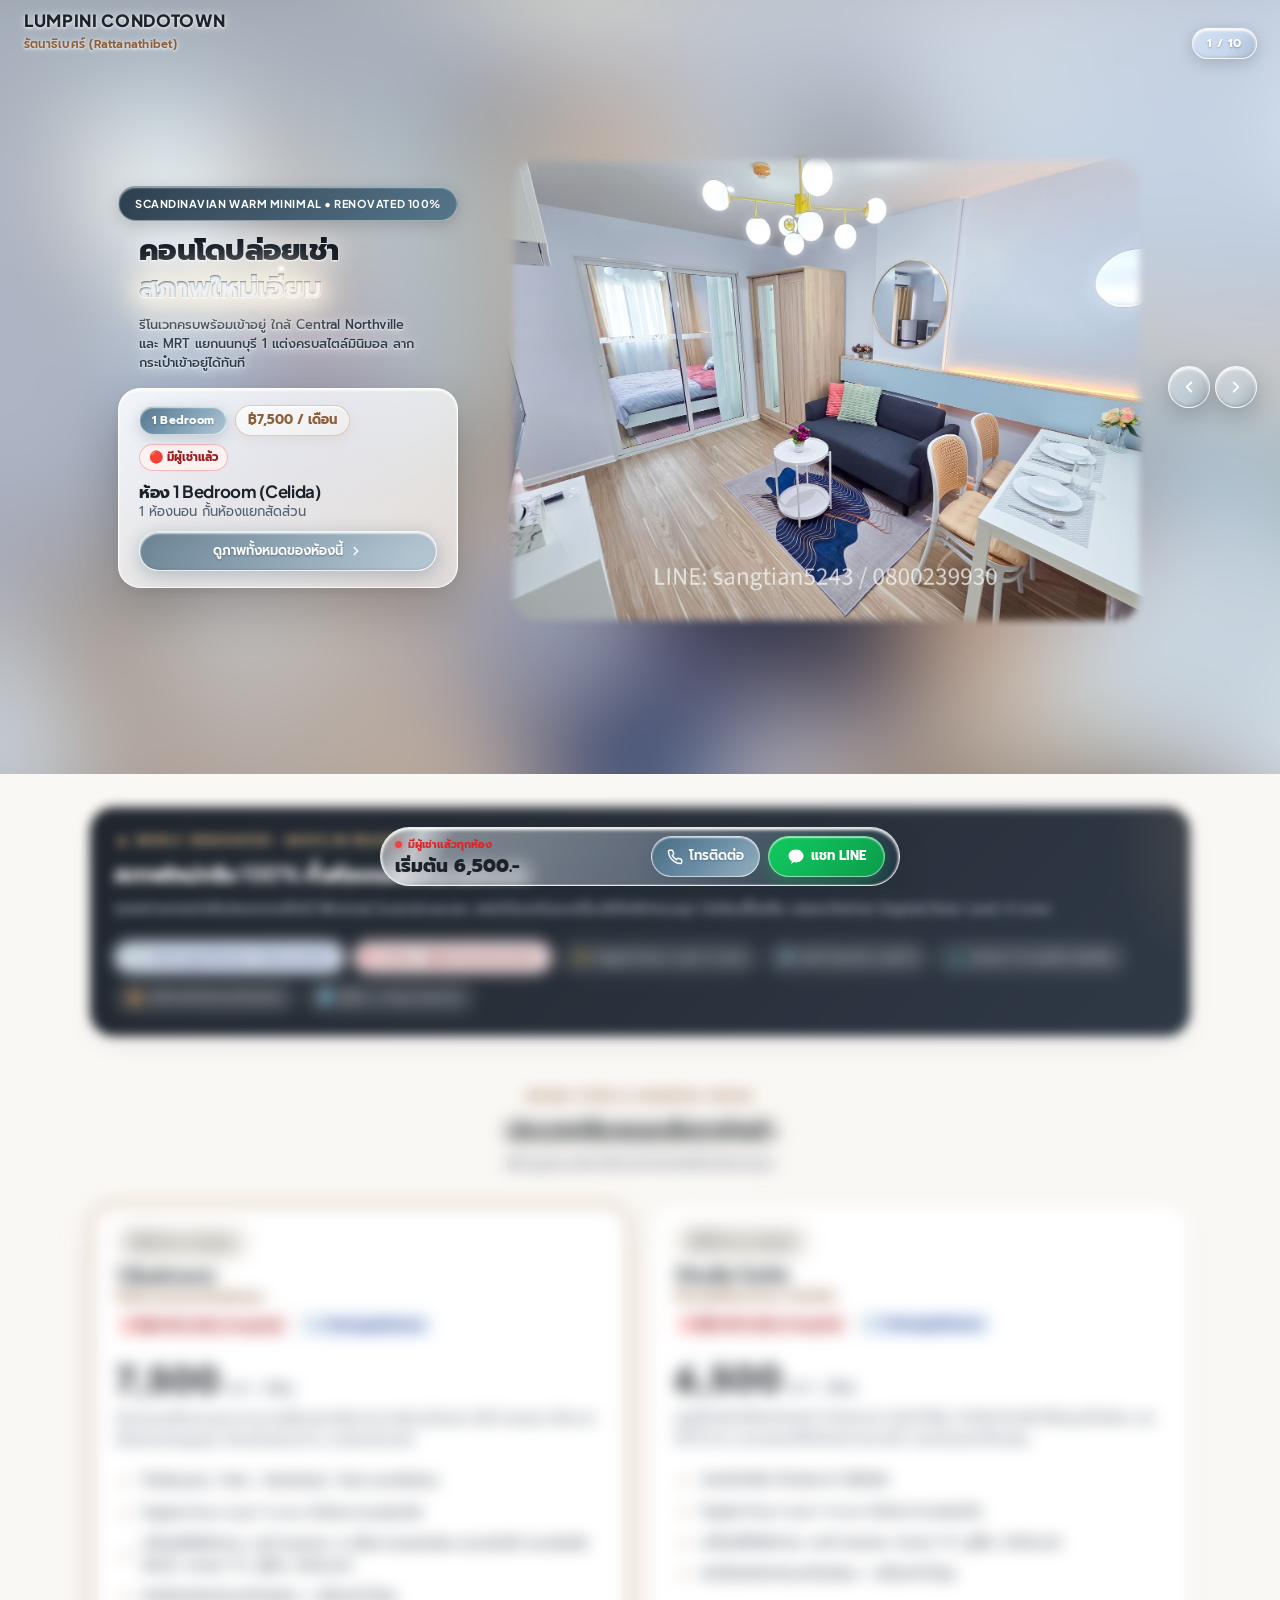
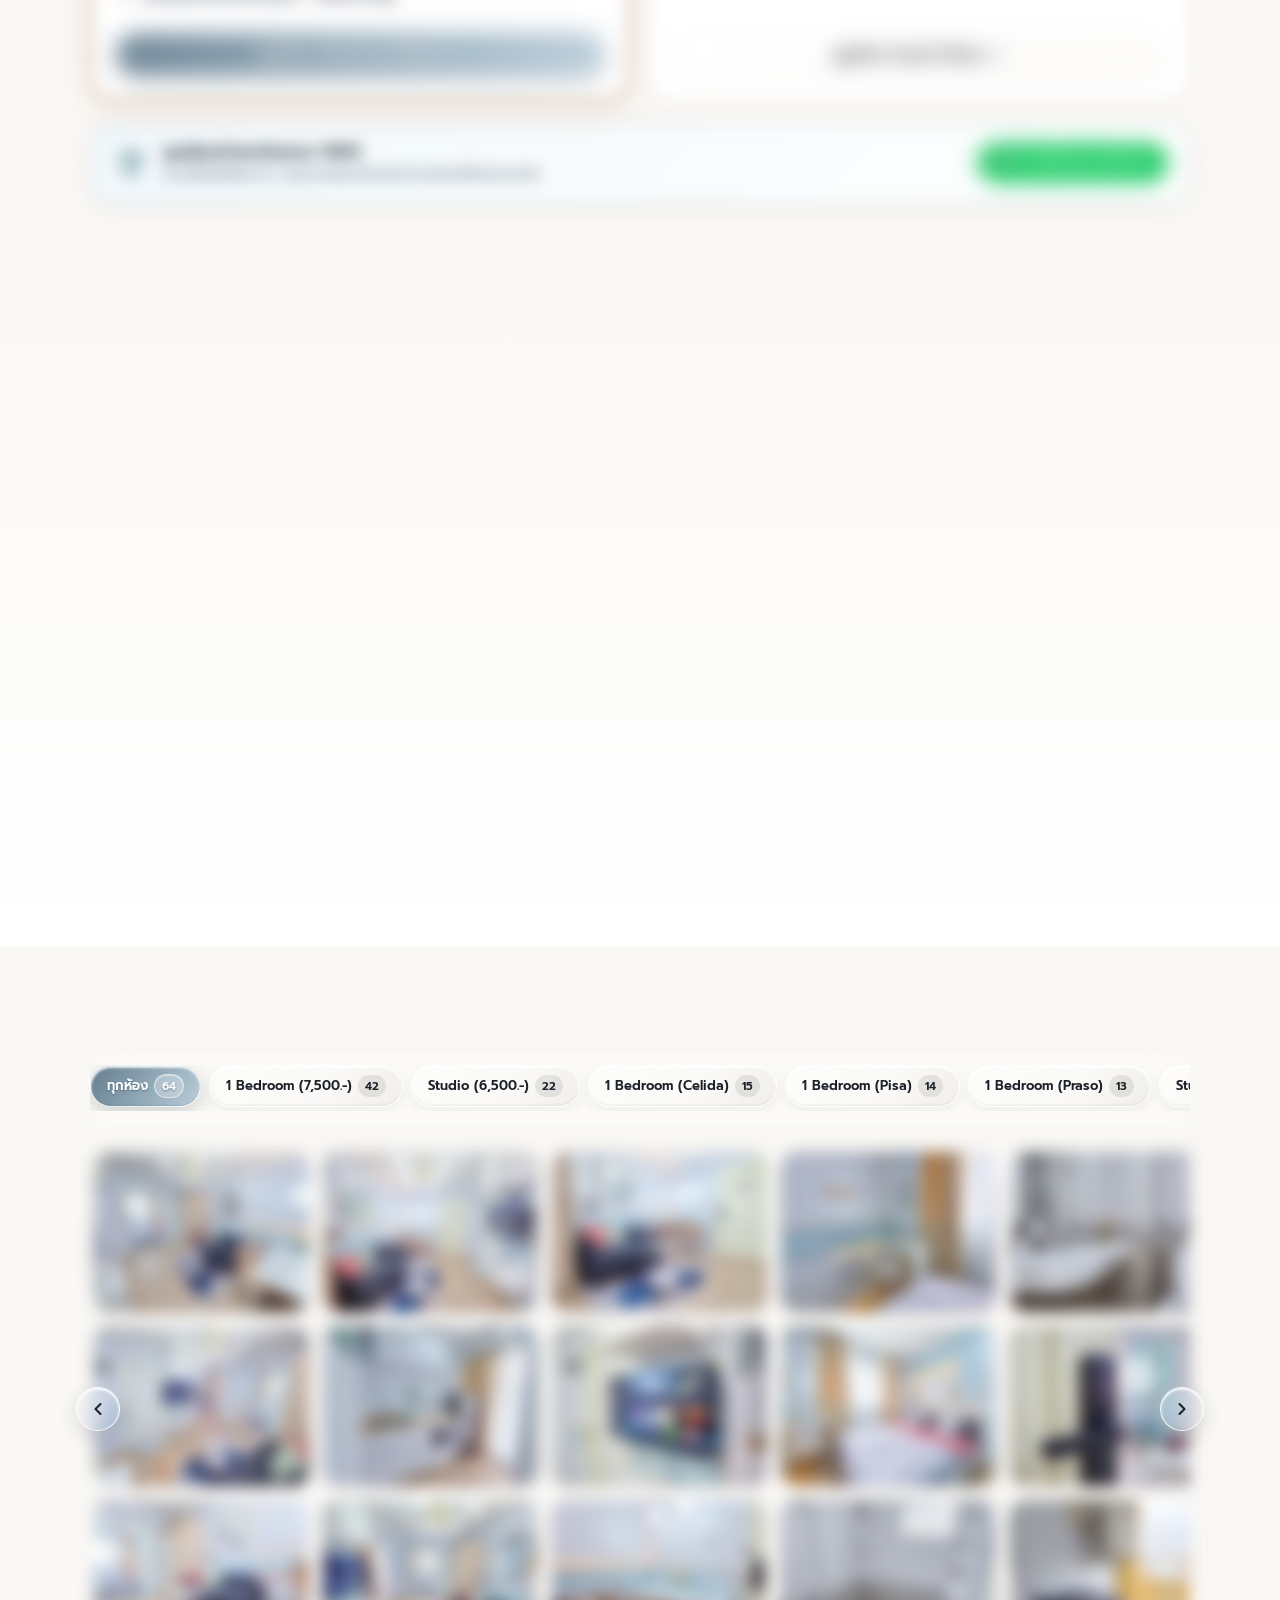
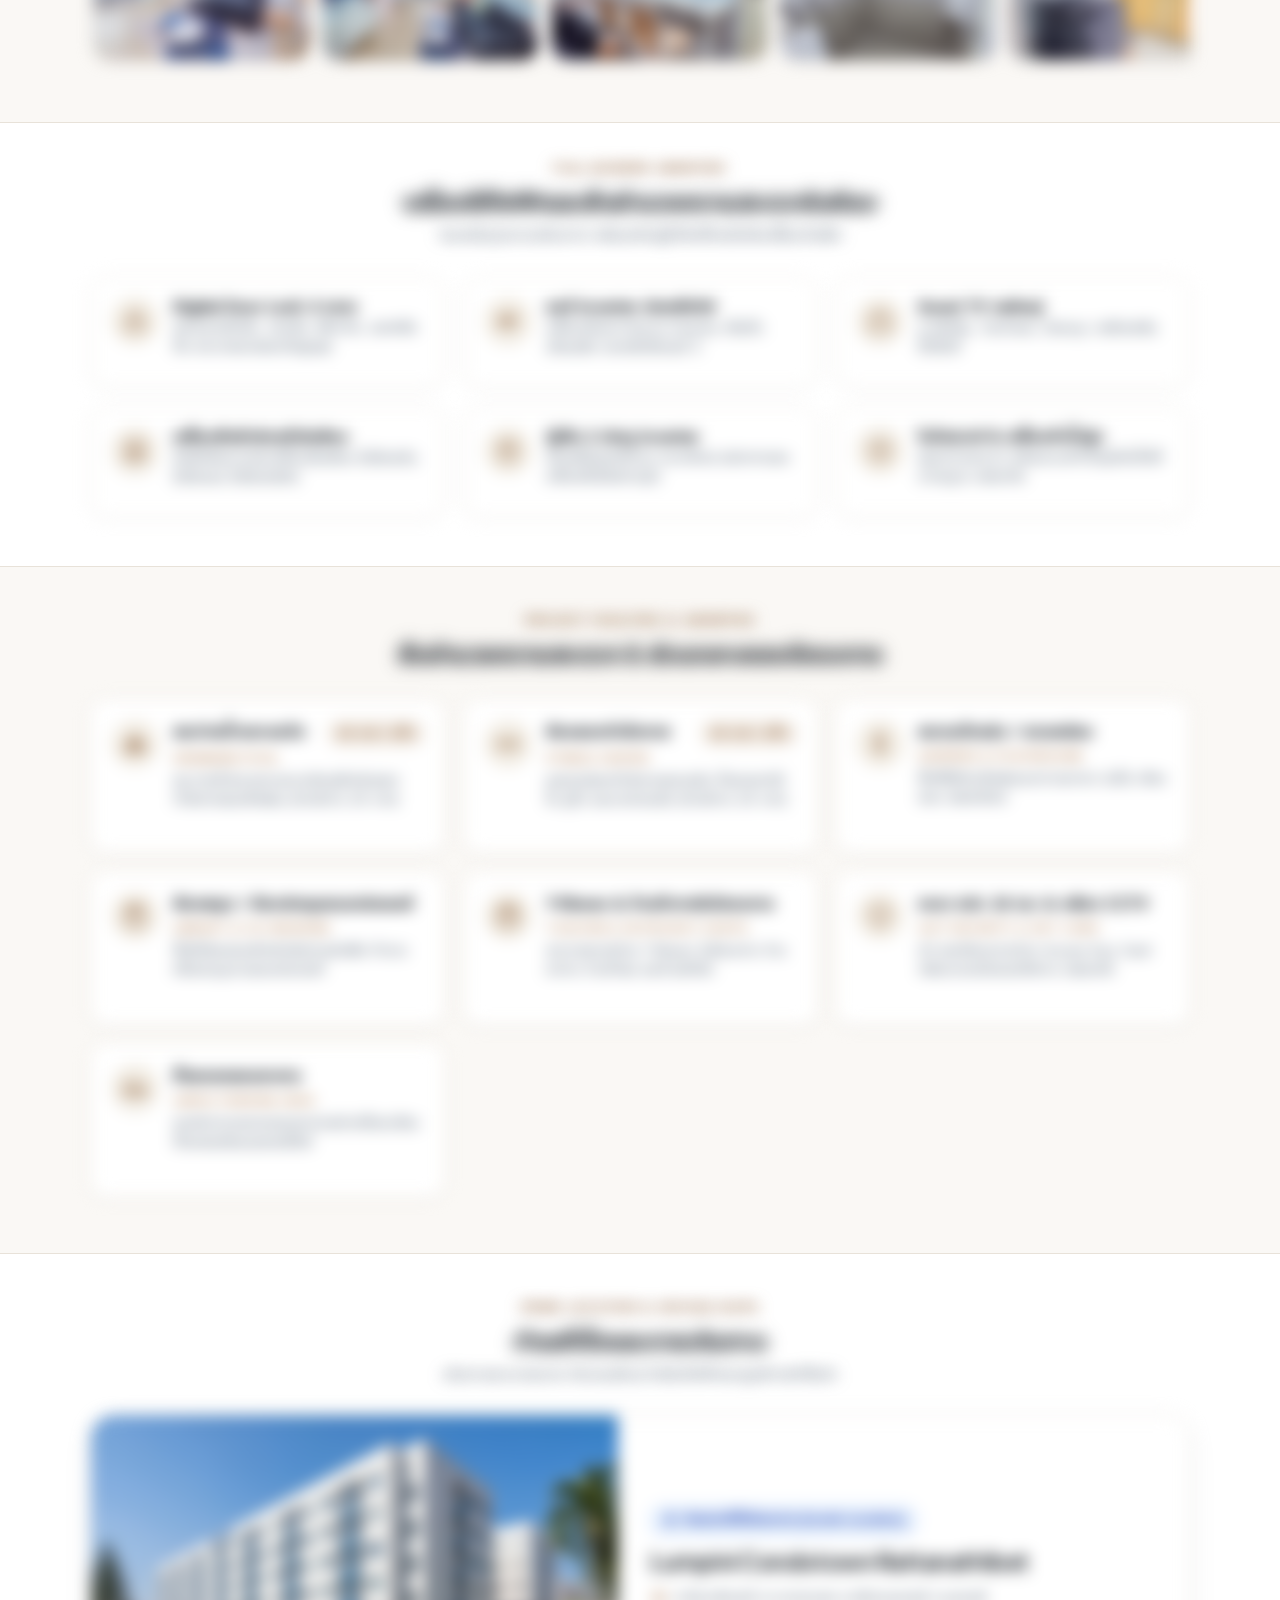
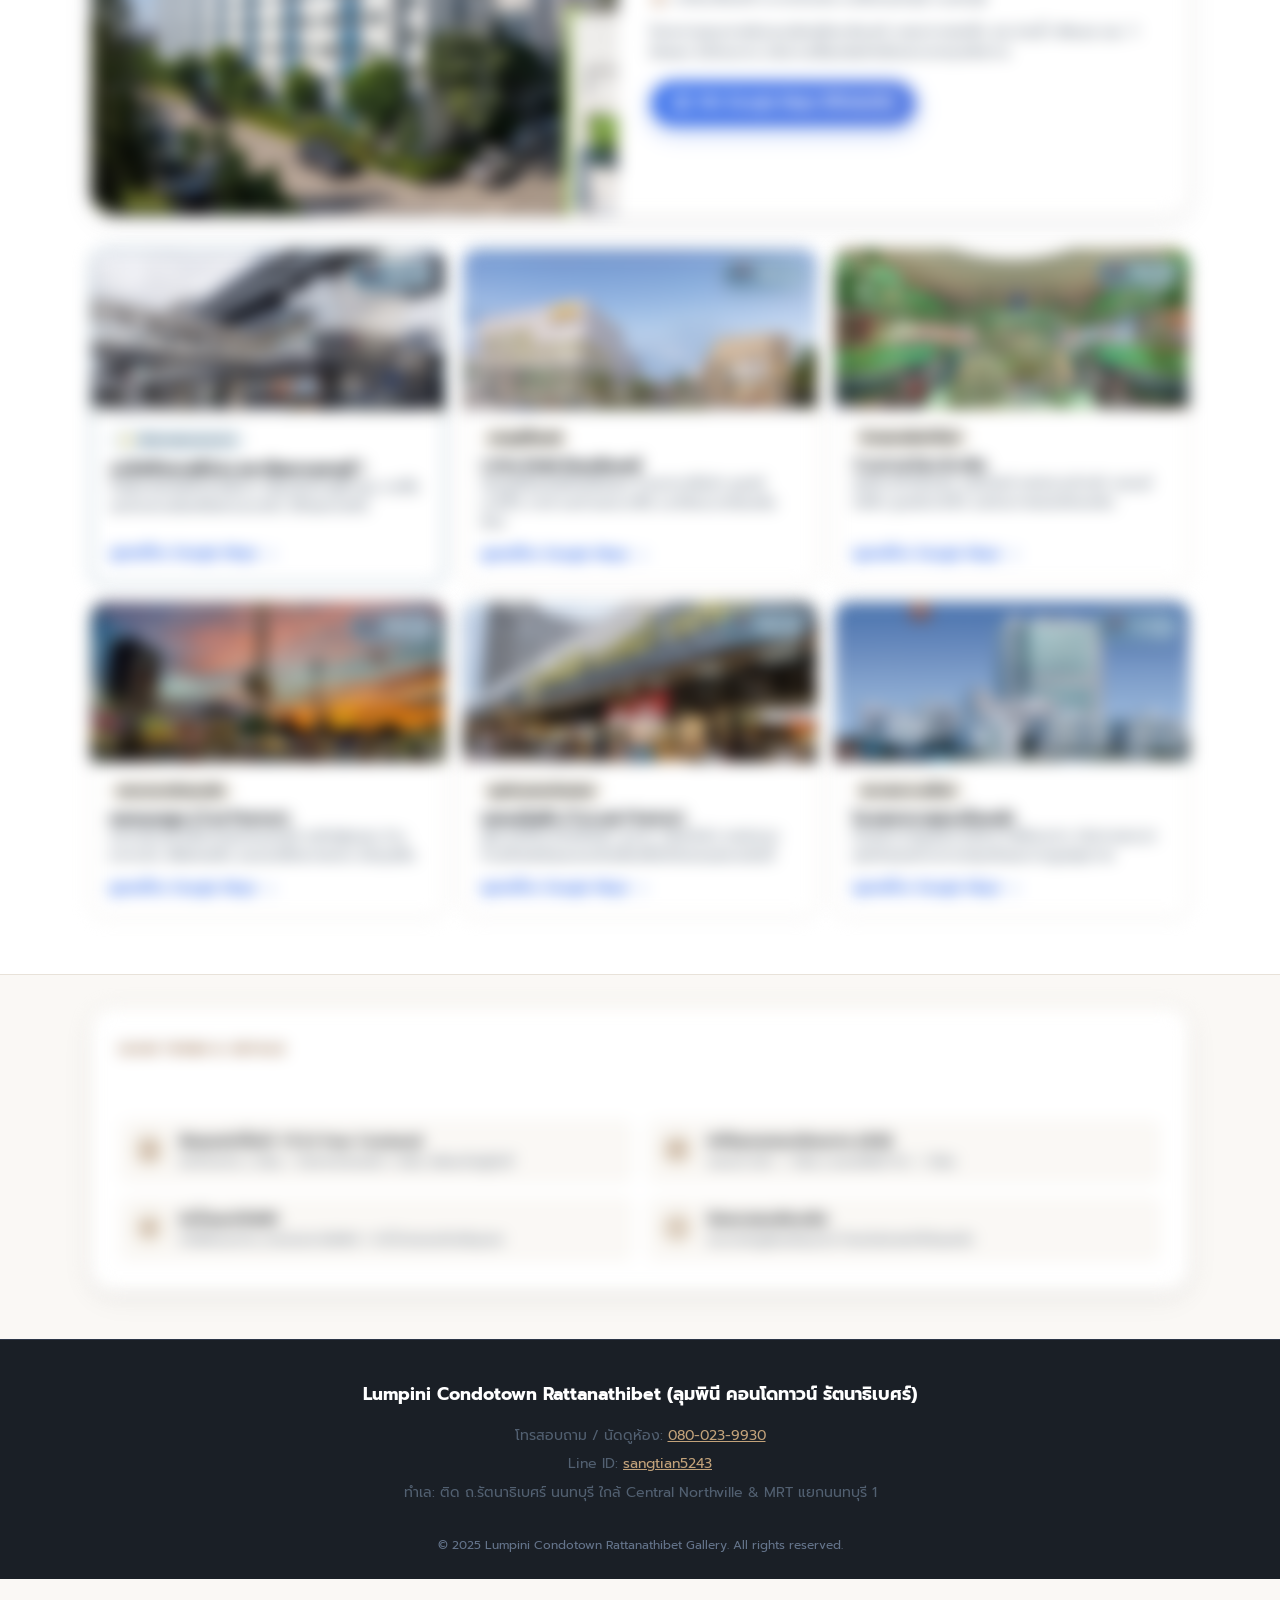
==== index.html @ af4f64a7 "6.2" ====
<!DOCTYPE html>
<html lang="th">
<head>
  <meta charset="UTF-8">
  <meta name="viewport" content="width=device-width, initial-scale=1.0, maximum-scale=5.0, user-scalable=yes, viewport-fit=cover">
  <meta name="theme-color" content="#FAF8F5">
  <meta name="apple-mobile-web-app-status-bar-style" content="default">
  <meta name="apple-mobile-web-app-capable" content="yes">
  
  <title>Lumpini Condotown Rattanathibet | ลุมพินี คอนโดทาวน์ รัตนาธิเบศร์ คอนโดปล่อยเช่า รีโนเวทใหม่ พร้อมอยู่</title>
  <meta name="description" content="คอนโดปล่อยเช่า Lumpini Condotown Rattanathibet (ลุมพินี คอนโดทาวน์ รัตนาธิเบศร์) ใกล้ Central Northville และ MRT แยกนนทบุรี 1 รีโนเวทใหม่เอี่ยม สไตล์ Minimal Scandinavian เริ่มต้น 6,500.-/เดือน">

  <!-- Google Fonts: Plus Jakarta Sans, Prompt, Cormorant Garamond & Cinzel -->
  <link rel="preconnect" href="https://fonts.googleapis.com">
  <link rel="preconnect" href="https://fonts.gstatic.com" crossorigin>
  <link href="https://fonts.googleapis.com/css2?family=Cinzel:wght@600;700;800&family=Cormorant+Garamond:ital,wght@0,600;0,700;1,600&family=Plus+Jakarta+Sans:wght@400;500;600;700;800&family=Prompt:wght@300;400;500;600;700;800&display=swap" rel="stylesheet">

  <!-- Preload Squircle Mask for instant flicker-free rendering -->
  <link rel="preload" as="image" href="images/hero-squircle-mask.png">

  <!-- Stylesheet (with cache-busting version) -->
  <link rel="stylesheet" href="css/style.css?v=6.2">
</head>
<body>

  <!-- =========================================================================
       Site Header
       ========================================================================= -->
  <header class="site-header">
    <div class="nav-container">
      <div class="brand-logo">
        <span class="brand-title">LUMPINI CONDOTOWN</span>
        <span class="brand-sub">รัตนาธิเบศร์ (Rattanathibet)</span>
      </div>
    </div>
  </header>

  <main>
    <!-- =======================================================================
         Hero Highlights Slideshow (Seamless Edge-to-Edge & Full-Top Viewport)
         ======================================================================= -->
    <section class="hero-section seamless-hero">
      <!-- Dedicated showcase stage for slideshow & vertically centered floating details -->
      <div class="hero-showcase-stage">
        <!-- Ambient Cross-Fade Backdrop (Stationary, Non-sliding, Soft slow fade) -->
        <div class="hero-ambient-backdrop" id="heroAmbientBackdrop" aria-hidden="true">
          <div class="hero-ambient-layer active" id="heroAmbientA"></div>
          <div class="hero-ambient-layer" id="heroAmbientB"></div>
        </div>

        <!-- 1:3 vs 2:3 Showcase Grid Layout with Symmetric Edge Padding -->
        <div class="hero-stage-layout">
          <!-- Floating Column on Desktop: Holds Box 1 and Box 2 stacked cleanly on the left (1/3) -->
          <div class="hero-floating-column">
            <!-- Box 1: General Condo Overview Card (On Desktop: Top card) -->
            <div class="hero-intro-card" id="heroIntroCard" onclick="event.stopPropagation()">
              <span class="hero-subtitle-tag"><span class="hero-subtitle-text">Scandinavian Warm Minimal • Renovated 100%</span></span>
              <h1 class="hero-title">คอนโดปล่อยเช่า<span class="hero-title-highlight">สภาพใหม่เอี่ยม</span></h1>
              <p class="hero-desc">รีโนเวทครบพร้อมเข้าอยู่ ใกล้ Central Northville และ MRT แยกนนทบุรี 1 แต่งครบสไตล์มินิมอล ลากกระเป๋าเข้าอยู่ได้ทันที</p>
            </div>

            <!-- Box 2: Room Details Card (On Desktop: Bottom card below Box 1; On Mobile: Directly below photo) -->
            <div class="hero-room-card" id="heroPhotoCaptionDock" onclick="event.stopPropagation()">
              <div class="hero-room-tags">
                <span class="hero-badge-tag" id="heroDetailBadge">1 Bedroom</span>
                <span class="hero-price-tag" id="heroDetailPrice">฿7,500 / เดือน</span>
                <span class="hero-occupied-badge">🔴 มีผู้เช่าแล้ว</span>
              </div>
              <div class="hero-room-text-group">
                <h3 class="hero-slide-title" id="heroDetailTitle">ห้อง 1 Bedroom (Celida)</h3>
                <p class="hero-slide-caption" id="heroDetailCaption">1 ห้องนอน กั้นห้องแยกสัดส่วน</p>
              </div>
              <button class="hero-slide-btn" id="heroDetailBtn" aria-label="ดูภาพทั้งหมดของห้องนี้">
                <span>ดูภาพทั้งหมดของห้องนี้</span>
                <svg width="14" height="14" viewBox="0 0 24 24" fill="none" stroke="currentColor" stroke-width="2.5" stroke-linecap="round" stroke-linejoin="round"><path d="m9 18 6-6-6-6"/></svg>
              </button>
            </div>
          </div>

          <!-- 1. Full-Bleed Seamless Photo Viewport (2/3) -->
          <div class="hero-slider-container">
            <div class="hero-slider-track" id="heroTrack">
              <!-- Populated dynamically by app.js (clean photos only) -->
            </div>
          </div>
        </div>

        <!-- Slide Counter Chip (Top-right on desktop, bottom-right on mobile) -->
        <div class="hero-photo-top-bar">
          <span class="hero-counter-badge" id="heroSlideCounter">1 / 5</span>
        </div>

        <!-- iOS Liquid Glass Slider Arrow Controls -->
        <button class="slider-arrow prev" id="sliderPrev" aria-label="ภาพก่อนหน้า">
          <svg width="18" height="18" viewBox="0 0 24 24" fill="none" stroke="currentColor" stroke-width="2.5" stroke-linecap="round" stroke-linejoin="round"><path d="m15 18-6-6 6-6"/></svg>
        </button>
        <button class="slider-arrow next" id="sliderNext" aria-label="ภาพถัดไป">
          <svg width="18" height="18" viewBox="0 0 24 24" fill="none" stroke="currentColor" stroke-width="2.5" stroke-linecap="round" stroke-linejoin="round"><path d="m9 18 6-6-6-6"/></svg>
        </button>
      </div>

      <!-- Sparkle Banner (positioned below the seamless hero inside container) -->
      <div class="container hero-banner-container">
        <div class="feature-banner" id="featureBanner">
          <div class="banner-content">
            <span class="banner-sparkle-tag">
              <svg width="16" height="16" viewBox="0 0 24 24" fill="currentColor"><path d="M12 2l2.4 7.2h7.6l-6.2 4.5 2.4 7.3-6.2-4.6-6.2 4.6 2.4-7.3-6.2-4.5h7.6z"/></svg>
              Newly Renovated • Move-in Ready
            </span>
            <h2 class="banner-heading">สภาพใหม่กริบ 100% ทั้งห้องและเครื่องใช้ไฟฟ้า</h2>
            <p class="banner-desc">ทุกอย่างตกแต่งใหม่หมดจดสไตล์ Minimal Scandinavian เฟอร์นิเจอร์และเครื่องใช้ไฟฟ้าครบชุด ไม่ต้องซื้อเพิ่ม ปลอดภัยด้วย Digital Door Lock 4 ระบบ</p>
            <div class="banner-pills">
              <span class="banner-pill banner-pill-owner">🛡️ เจ้าของดูแลโดยตรง ไม่ผ่านนายหน้า</span>
              <span class="banner-pill banner-pill-status"><span class="live-dot"></span> สถานะ: มีผู้เช่าครบแล้วทุกห้อง</span>
              <span class="banner-pill">✨ Digital Door Lock 4 ระบบ</span>
              <span class="banner-pill">❄️ แอร์ Inverter เบอร์ 5</span>
              <span class="banner-pill">📺 Smart TV รองรับ Netflix</span>
              <span class="banner-pill">🧺 เครื่องซักผ้าส่วนตัวในห้อง</span>
              <span class="banner-pill">🧊 ตู้เย็น 2 ประตู Inverter</span>
            </div>
          </div>
        </div>
      </div>
    </section>

    <!-- =======================================================================
         Room Rates & Types Comparison
         ======================================================================= -->
    <section class="pricing-section">
      <div class="container">
        <div class="section-head">
          <span class="section-tag">Room Types & Monthly Rates</span>
          <h2 class="section-title">ประเภทห้องและอัตราค่าเช่า</h2>
          <p class="section-subtitle">เลือกรูปแบบห้องที่ลงตัวกับไลฟ์สไตล์ของคุณ</p>
        </div>

        <div class="pricing-grid">
          <!-- 1 Bedroom Card -->
          <div class="pricing-card featured">
            <span class="popular-badge">ยอดนิยม • แนะนำ</span>
            <div class="card-top">
              <div>
                <span class="card-badge">28.32 ตร.ม. (sq.m.)</span>
                <h3 style="font-size: 1.25rem; margin-top: 6px;">1 Bedroom</h3>
                <p style="font-size: 0.8rem; color: var(--color-wood-dark); font-weight: 600; margin-bottom: 4px;">กั้นห้องนอนแยกเป็นสัดส่วน</p>
                <div class="card-status-row">
                  <span class="card-status-badge"><span class="live-dot"></span> มีผู้เช่าแล้ว (Fully Occupied)</span>
                  <span class="card-owner-chip">🛡️ เจ้าของดูแลโดยตรง</span>
                </div>
              </div>
            </div>

            <div class="pricing-amount">
              <span class="price-val">7,500</span>
              <span class="price-unit">บาท / เดือน</span>
            </div>

            <p class="pricing-info-text">
              ห้องนอนกั้นประตูกระจกบานเลื่อนแยกชัดเจนจากห้องนั่งเล่น ไม่ใช่ Studio ให้ความเป็นส่วนตัวสูงสุด ห้องนั่งเล่นกว้าง ระเบียงส่วนตัว
            </p>

            <ul class="card-specs-list">
              <li>
                <svg width="18" height="18" viewBox="0 0 24 24" fill="none" stroke="currentColor" stroke-width="2"><path d="M20 6 9 17l-5-5"/></svg>
                <span>กั้นห้องนอน 1 ห้อง + ห้องนั่งเล่น 1 ห้อง แยกสัดส่วน</span>
              </li>
              <li>
                <svg width="18" height="18" viewBox="0 0 24 24" fill="none" stroke="currentColor" stroke-width="2"><path d="M20 6 9 17l-5-5"/></svg>
                <span>Digital Door Lock 4 ระบบ มั่นใจความปลอดภัย</span>
              </li>
              <li>
                <svg width="18" height="18" viewBox="0 0 24 24" fill="none" stroke="currentColor" stroke-width="2"><path d="M20 6 9 17l-5-5"/></svg>
                <span>เครื่องใช้ไฟฟ้าครบ: แอร์ Inverter 2 เครื่อง ในแต่ละห้อง แยกเปิดได้ ประหยัดไฟ เย็นฉ่ำ, Smart TV, ตู้เย็น, ไมโครเวฟ</span>
              </li>
              <li>
                <svg width="18" height="18" viewBox="0 0 24 24" fill="none" stroke="currentColor" stroke-width="2"><path d="M20 6 9 17l-5-5"/></svg>
                <span>มีเครื่องซักผ้าส่วนตัวในห้อง + เครื่องทำน้ำอุ่น</span>
              </li>
            </ul>

            <button class="btn-card-action btn-primary-action" onclick="filterByType('1bed', true)">
              <span>ดูรูปห้อง 1 Bedroom ทั้งหมด</span>
              <svg width="16" height="16" viewBox="0 0 24 24" fill="none" stroke="currentColor" stroke-width="2.5"><path d="m9 18 6-6-6-6"/></svg>
            </button>
          </div>

          <!-- Studio Card -->
          <div class="pricing-card">
            <div class="card-top">
              <div>
                <span class="card-badge">25.08 ตร.ม. (sq.m.)</span>
                <h3 style="font-size: 1.25rem; margin-top: 6px;">Studio Suite</h3>
                <p style="font-size: 0.8rem; color: var(--color-wood-dark); font-weight: 600; margin-bottom: 4px;">ห้องสตูดิโอแต่งครบ โปร่งโล่ง</p>
                <div class="card-status-row">
                  <span class="card-status-badge"><span class="live-dot"></span> มีผู้เช่าแล้ว (Fully Occupied)</span>
                  <span class="card-owner-chip">🛡️ เจ้าของดูแลโดยตรง</span>
                </div>
              </div>
            </div>

            <div class="pricing-amount">
              <span class="price-val">6,500</span>
              <span class="price-unit">บาท / เดือน</span>
            </div>

            <p class="pricing-info-text">
              สตูดิโอสไตล์โอเพ่นสเปซ โปร่งสบาย คุ้มค่าที่สุด จัดสัดส่วนฟังก์ชันมุมพักผ่อน มุมโต๊ะทำงาน และแพนทรีครัวอย่างประณีต แสงธรรมชาติอบอุ่น
            </p>

            <ul class="card-specs-list">
              <li>
                <svg width="18" height="18" viewBox="0 0 24 24" fill="none" stroke="currentColor" stroke-width="2"><path d="M20 6 9 17l-5-5"/></svg>
                <span>สเปซเปิดโล่ง โปร่งสบาย ไม่อึดอัด</span>
              </li>
              <li>
                <svg width="18" height="18" viewBox="0 0 24 24" fill="none" stroke="currentColor" stroke-width="2"><path d="M20 6 9 17l-5-5"/></svg>
                <span>Digital Door Lock 4 ระบบ มั่นใจความปลอดภัย</span>
              </li>
              <li>
                <svg width="18" height="18" viewBox="0 0 24 24" fill="none" stroke="currentColor" stroke-width="2"><path d="M20 6 9 17l-5-5"/></svg>
                <span>เครื่องใช้ไฟฟ้าครบ: แอร์ Inverter, Smart TV, ตู้เย็น, ไมโครเวฟ</span>
              </li>
              <li>
                <svg width="18" height="18" viewBox="0 0 24 24" fill="none" stroke="currentColor" stroke-width="2"><path d="M20 6 9 17l-5-5"/></svg>
                <span>มีเครื่องซักผ้าส่วนตัวในห้อง + เครื่องทำน้ำอุ่น</span>
              </li>
            </ul>

            <button class="btn-card-action btn-outline-action" onclick="filterByType('studio', true)">
              <span>ดูรูปห้อง Studio ทั้งหมด</span>
              <svg width="16" height="16" viewBox="0 0 24 24" fill="none" stroke="currentColor" stroke-width="2.5"><path d="m9 18 6-6-6-6"/></svg>
            </button>
          </div>
        </div>

        <!-- Direct Owner & Waitlist Notice (with Simulated Ghost Cursor Interaction) -->
        <div class="pricing-trust-notice" id="pricingTrustNotice">
          <!-- Animated Ghost Cursor -->
          <div class="ghost-cursor" id="ghostCursor" aria-hidden="true">
            <svg class="ghost-cursor-pointer" width="26" height="26" viewBox="0 0 24 24" fill="none">
              <path d="M4 3L11 20L14 13L21 10L4 3Z" fill="#1C2229" stroke="#FFFFFF" stroke-width="1.8" stroke-linejoin="round"/>
            </svg>
            <span class="ghost-click-ripple"></span>
          </div>

          <div class="notice-icon">🛡️</div>
          <div class="notice-text">
            <strong>ดูแลโดยเจ้าของโดยตรง 100%</strong>
            <p>ขณะนี้ยังไม่มีห้องว่าง สนใจจองห้องติดต่อเจ้าของห้องได้โดยตรงครับ</p>
          </div>
          <a href="https://line.me/ti/p/~sangtian5243?text=%E0%B8%AA%E0%B8%99%E0%B9%83%E0%B8%88%E0%B9%80%E0%B8%8A%E0%B9%88%E0%B8%B2%E0%B8%AB%E0%B9%89%E0%B8%AD%E0%B8%87%20%E0%B8%AB%E0%B9%89%E0%B8%AD%E0%B8%87%E0%B8%A2%E0%B8%B1%E0%B8%87%E0%B8%A7%E0%B9%88%E0%B8%B2%E0%B8%87%E0%B8%AD%E0%B8%A2%E0%B8%B9%E0%B9%88%E0%B9%84%E0%B8%AB%E0%B8%A1%E0%B8%84%E0%B8%A3%E0%B8%B1%E0%B8%9A%2F%E0%B8%84%E0%B9%88%E0%B8%B0" target="_blank" rel="noopener" class="btn-line-inquire-direct" id="btnLineInquireDirect">
            <span class="btn-ripple-wave"></span>
            <span>💬 ทัก LINE สอบถามคิวว่าง</span>
          </a>
        </div>
      </div>
    </section>

    <!-- =======================================================================
         Room Tour Video Vlog (iOS Liquid Glass Video Showcase)
         ======================================================================= -->
    <section class="video-vlog-section" id="vlog">
      <div class="container">
        <div class="video-vlog-layout">
          <!-- Text Column -->
          <div class="video-vlog-info">
            <span class="section-tag">
              <svg width="14" height="14" viewBox="0 0 24 24" fill="currentColor" style="display: inline-block; vertical-align: middle; margin-right: 4px;"><polygon points="5 3 19 12 5 21 5 3"/></svg>
              Room Tour Vlog
            </span>
            <h2 class="section-title">วิดีโอพาทัวร์ห้องจริง</h2>
            <p class="section-subtitle">
              ชมบรรยากาศห้องจริงแบบพาโนรามา สัมผัสฟังก์ชันการใช้งาน แสงธรรมชาติ และการตกแต่งครบเซ็ตก่อนนัดดูสถานที่จริง
            </p>

            <div class="vlog-highlights-list">
              <div class="vlog-highlight-item">
                <span class="vlog-check-icon">✓</span>
                <span>ถ่ายจากห้องจริง บรรยากาศจริง 100%</span>
              </div>
              <div class="vlog-highlight-item">
                <span class="vlog-check-icon">✓</span>
                <span>รีโนเวทใหม่เอี่ยม เฟอร์นิเจอร์ + เครื่องใช้ไฟฟ้าครบเซ็ต</span>
              </div>
              <div class="vlog-highlight-item">
                <span class="vlog-check-icon">✓</span>
                <span>บรรยากาศเงียบสงบ วิวโปร่งโล่ง ลมพัดสบายตลอดวัน</span>
              </div>
            </div>

            <div class="vlog-actions-row">
              <a href="https://vt.tiktok.com/ZSqLWewQT/" target="_blank" rel="noopener" class="btn-tiktok-pill">
                <svg width="18" height="18" viewBox="0 0 24 24" fill="currentColor">
                  <path d="M19.59 6.69a4.83 4.83 0 0 1-3.77-4.25V2h-3.45v13.67a2.89 2.89 0 0 1-5.2 1.74 2.89 2.89 0 0 1 2.31-4.64c.298-.002.595.042.88.13V9.4a6.33 6.33 0 0 0-1-.08A6.34 6.34 0 0 0 3 15.66a6.34 6.34 0 0 0 10.82 4.48 6.3 6.3 0 0 0 1.86-4.48v-6.9a8.16 8.16 0 0 0 4.91 1.63v-3.7z"/>
                </svg>
                <span>รับชมบน TikTok</span>
                <svg width="14" height="14" viewBox="0 0 24 24" fill="none" stroke="currentColor" stroke-width="2.5"><path d="m9 18 6-6-6-6"/></svg>
              </a>
              <a href="#gallery" class="btn-view-rooms-link">
                <span>เลือกดูภาพถ่ายแต่ละห้อง</span>
                <svg width="14" height="14" viewBox="0 0 24 24" fill="none" stroke="currentColor" stroke-width="2"><path d="m6 9 6 6 6-6"/></svg>
              </a>
            </div>
          </div>

          <!-- Video Device Column (iOS Liquid Glass Smartphone Mockup) -->
          <div class="video-vlog-player-wrap">
            <div class="video-ambient-glow"></div>
            <div class="video-glass-phone-card" id="vlogPlayerCard">
              <!-- Video Element -->
              <video 
                id="vlogVideo" 
                class="vlog-video-element" 
                src="assets/videos/vlog2.mp4" 
                playsinline 
                loop 
                muted 
                preload="metadata"
                aria-label="วิดีโอพาทัวร์คอนโดลุมพินี">
              </video>

              <!-- Top Liquid Glass Controls -->
              <div class="video-top-bar">
                <span class="video-badge-pill">
                  <span class="pulse-dot"></span>
                  Vlog Tour
                </span>
                <button type="button" class="btn-sound-toggle" id="vlogSoundToggle" aria-label="เปิด/ปิดเสียง">
                  <svg id="iconSoundMuted" width="16" height="16" viewBox="0 0 24 24" fill="none" stroke="currentColor" stroke-width="2.2"><polygon points="11 5 6 9 2 9 2 15 6 15 11 19 11 5"/><line x1="23" y1="9" x2="17" y2="15"/><line x1="17" y1="9" x2="23" y2="15"/></svg>
                  <svg id="iconSoundUnmuted" width="16" height="16" viewBox="0 0 24 24" fill="none" stroke="currentColor" stroke-width="2.2" style="display: none;"><polygon points="11 5 6 9 2 9 2 15 6 15 11 19 11 5"/><path d="M19.07 4.93a10 10 0 0 1 0 14.14M15.54 8.46a5 5 0 0 1 0 7.07"/></svg>
                  <span id="textSoundToggle">เปิดเสียง</span>
                </button>
              </div>

              <!-- Center Play/Pause Ripple Indicator -->
              <div class="video-play-indicator" id="vlogPlayIndicator">
                <svg width="28" height="28" viewBox="0 0 24 24" fill="currentColor"><polygon points="5 3 19 12 5 21 5 3"/></svg>
              </div>

              <!-- Bottom Liquid Glass Bar -->
              <div class="video-bottom-bar">
                <div class="video-caption-text">
                  <div class="video-room-title">ลุมพินี คอนโดทาวน์ รัตนาธิเบศร์</div>
                  <div class="video-room-sub">เริ่มต้น 6,500 - 7,500.-/เดือน</div>
                </div>
                <a href="https://vt.tiktok.com/ZSqLWewQT/" target="_blank" rel="noopener" class="video-tiktok-mini-btn" aria-label="เปิดดูบน TikTok">
                  <svg width="15" height="15" viewBox="0 0 24 24" fill="currentColor">
                    <path d="M19.59 6.69a4.83 4.83 0 0 1-3.77-4.25V2h-3.45v13.67a2.89 2.89 0 0 1-5.2 1.74 2.89 2.89 0 0 1 2.31-4.64c.298-.002.595.042.88.13V9.4a6.33 6.33 0 0 0-1-.08A6.34 6.34 0 0 0 3 15.66a6.34 6.34 0 0 0 10.82 4.48 6.3 6.3 0 0 0 1.86-4.48v-6.9a8.16 8.16 0 0 0 4.91 1.63v-3.7z"/>
                  </svg>
                  <span>TikTok</span>
                </a>
              </div>

              <!-- Thin Liquid Progress Bar -->
              <div class="video-progress-track">
                <div class="video-progress-fill" id="vlogProgressFill"></div>
              </div>
            </div>
          </div>
        </div>
      </div>
    </section>

    <!-- =======================================================================
         Interactive Room Filter & Gallery
         ======================================================================= -->
    <section class="gallery-section" id="gallery">
      <div class="container">
        <div class="section-head">
          <span class="section-tag">Interactive Unit Photo Gallery</span>
          <h2 class="section-title">แกลเลอรี่รูปภาพแต่ละห้อง</h2>
        </div>

        <!-- Sticky Filter Tab Bar -->
        <div class="filter-bar-sticky">
          <div class="filter-scroll-wrapper" id="filterContainer">
            <!-- Filter buttons injected by app.js -->
          </div>
        </div>

        <!-- Active Room Detail Box (Dynamically shown) -->
        <div class="active-unit-summary" id="activeUnitSummary"></div>

        <!-- Gallery Horizontal Scroll Wrapper (3 Rows with Liquid Glass Nav Controls) -->
        <div class="gallery-scroll-wrapper">
          <button type="button" class="gallery-nav-arrow prev" id="galleryScrollPrev" aria-label="เลื่อนรูปภาพไปทางซ้าย">
            <svg width="20" height="20" viewBox="0 0 24 24" fill="none" stroke="currentColor" stroke-width="2.5" stroke-linecap="round" stroke-linejoin="round"><path d="m15 18-6-6 6-6"/></svg>
          </button>

          <!-- Gallery Grid (3 Rows, Smooth Horizontal Scrolling) -->
          <div class="gallery-grid" id="galleryGrid">
            <!-- Gallery photos injected by app.js -->
          </div>

          <button type="button" class="gallery-nav-arrow next" id="galleryScrollNext" aria-label="เลื่อนรูปภาพไปทางขวา">
            <svg width="20" height="20" viewBox="0 0 24 24" fill="none" stroke="currentColor" stroke-width="2.5" stroke-linecap="round" stroke-linejoin="round"><path d="m9 18 6-6-6-6"/></svg>
          </button>
        </div>

        </div>
      </div>
    </section>

    <!-- =======================================================================
         In-Unit Appliances & Amenities
         ======================================================================= -->
    <section class="features-section">
      <div class="container">
        <div class="section-head">
          <span class="section-tag">Full Modern Amenities</span>
          <h2 class="section-title">เครื่องใช้ไฟฟ้าและสิ่งอำนวยความสะดวกในห้อง</h2>
          <p class="section-subtitle">ครบครันทุกความต้องการ พร้อมเข้าอยู่ได้ทันทีโดยไม่ต้องซื้ออะไรเพิ่ม</p>
        </div>

        <div class="features-grid">
          <!-- Item 1 -->
          <div class="feature-item-card">
            <div class="feature-icon-box">
              <svg width="22" height="22" viewBox="0 0 24 24" fill="none" stroke="currentColor" stroke-width="2" stroke-linecap="round" stroke-linejoin="round"><rect width="18" height="11" x="3" y="11" rx="2" ry="2"/><path d="M7 11V7a5 5 0 0 1 10 0v4"/></svg>
            </div>
            <div class="feature-item-info">
              <div class="feature-title-th">Digital Door Lock 4 ระบบ</div>
              <div class="feature-title-en">สแกนลายนิ้วมือ, กดรหัส, คีย์การ์ด, แอปฯมือถือ สะดวกและปลอดภัยสูงสุด</div>
            </div>
          </div>

          <!-- Item 2 -->
          <div class="feature-item-card">
            <div class="feature-icon-box">
              <svg width="22" height="22" viewBox="0 0 24 24" fill="none" stroke="currentColor" stroke-width="2" stroke-linecap="round" stroke-linejoin="round"><path d="M9.59 4.59A2 2 0 1 1 11 8H2m10.59 11.41A2 2 0 1 0 14 16H2m15.73-8.27A2.5 2.5 0 1 1 19.5 12H2"/></svg>
            </div>
            <div class="feature-item-info">
              <div class="feature-title-th">แอร์ Inverter ประหยัดไฟ</div>
              <div class="feature-title-en">เครื่องปรับอากาศระบบ Inverter เย็นเร็ว เงียบสนิท ประหยัดไฟเบอร์ 5</div>
            </div>
          </div>

          <!-- Item 3 -->
          <div class="feature-item-card">
            <div class="feature-icon-box">
              <svg width="22" height="22" viewBox="0 0 24 24" fill="none" stroke="currentColor" stroke-width="2" stroke-linecap="round" stroke-linejoin="round"><rect width="20" height="15" x="2" y="7" rx="2" ry="2"/><polyline points="17 2 12 7 7 2"/></svg>
            </div>
            <div class="feature-item-info">
              <div class="feature-title-th">Smart TV จอใหญ่</div>
              <div class="feature-title-en">ดู Netflix, YouTube, Disney+ เพลิดเพลินได้เต็มที่</div>
            </div>
          </div>

          <!-- Item 4 -->
          <div class="feature-item-card">
            <div class="feature-icon-box">
              <svg width="22" height="22" viewBox="0 0 24 24" fill="none" stroke="currentColor" stroke-width="2" stroke-linecap="round" stroke-linejoin="round"><rect width="18" height="20" x="3" y="2" rx="2"/><circle cx="12" cy="13" r="5"/><path d="M12 8v1"/></svg>
            </div>
            <div class="feature-item-info">
              <div class="feature-title-th">เครื่องซักผ้าส่วนตัวในห้อง</div>
              <div class="feature-title-en">ซักผ้าได้สะดวกสบายที่ระเบียงห้อง ไม่ต้องเดิน ไม่ต้องรอ ไม่ต้องต่อคิว</div>
            </div>
          </div>

          <!-- Item 5 -->
          <div class="feature-item-card">
            <div class="feature-icon-box">
              <svg width="22" height="22" viewBox="0 0 24 24" fill="none" stroke="currentColor" stroke-width="2" stroke-linecap="round" stroke-linejoin="round"><rect width="16" height="20" x="4" y="2" rx="2"/><line x1="4" x2="20" y1="10" y2="10"/><line x1="8" x2="8" y1="6" y2="6"/><line x1="8" x2="8" y1="14" y2="14"/></svg>
            </div>
            <div class="feature-item-info">
              <div class="feature-title-th">ตู้เย็น 2 ประตู Inverter</div>
              <div class="feature-title-en">ช่องฟรีซแยกชัดเจน ขนาดใหญ่ แช่อาหารและเครื่องดื่มได้อย่างจุใจ</div>
            </div>
          </div>

          <!-- Item 6 -->
          <div class="feature-item-card">
            <div class="feature-icon-box">
              <svg width="22" height="22" viewBox="0 0 24 24" fill="none" stroke="currentColor" stroke-width="2" stroke-linecap="round" stroke-linejoin="round"><circle cx="12" cy="12" r="10"/><polyline points="12 6 12 12 14 14"/></svg>
            </div>
            <div class="feature-item-info">
              <div class="feature-title-th">ไมโครเวฟ & เครื่องทำน้ำอุ่น</div>
              <div class="feature-title-en">อุ่นอาหารสะดวก พร้อมระบบทำน้ำอุ่นติดตั้งได้มาตรฐาน ปลอดภัย</div>
            </div>
          </div>
        </div>
      </div>
    </section>

    <!-- =======================================================================
         Project Common Facilities (ส่วนกลางโครงการ)
         ======================================================================= -->
    <section class="facilities-section">
      <div class="container">
        <div class="section-head">
          <span class="section-tag">Project Facilities & Amenities</span>
          <h2 class="section-title">สิ่งอำนวยความสะดวก & ส่วนกลางของโครงการ</h2>
        </div>

        <div class="facilities-grid">
          <!-- 1. สระว่ายน้ำ -->
          <div class="facility-card">
            <div class="facility-icon-wrap">
              <svg width="24" height="24" viewBox="0 0 24 24" fill="none" stroke="currentColor" stroke-width="2"><path d="M2 12h20"/><path d="M2 16c2 0 3-1 5-1s3 1 5 1 3-1 5-1 3 1 5 1"/><path d="M2 20c2 0 3-1 5-1s3 1 5 1 3-1 5-1 3 1 5 1"/><circle cx="12" cy="7" r="3"/></svg>
            </div>
            <div class="facility-info">
              <div class="facility-title-row">
                <span class="facility-name-th">สระว่ายน้ำกลางแจ้ง</span>
                <span class="facility-fee-tag">20 บาท / ครั้ง</span>
              </div>
              <span class="facility-name-en">Swimming Pool</span>
              <p class="facility-desc">สระว่ายน้ำส่วนกลางขนาดใหญ่สำหรับออกกำลังกายและพักผ่อน (ค่าบริการ 20 บาท)</p>
            </div>
          </div>

          <!-- 2. ฟิตเนส -->
          <div class="facility-card">
            <div class="facility-icon-wrap">
              <svg width="24" height="24" viewBox="0 0 24 24" fill="none" stroke="currentColor" stroke-width="2"><path d="M6 5v14"/><path d="M18 5v14"/><path d="M2 9h4"/><path d="M2 15h4"/><path d="M18 9h4"/><path d="M18 15h4"/><path d="M6 12h12"/></svg>
            </div>
            <div class="facility-info">
              <div class="facility-title-row">
                <span class="facility-name-th">ห้องออกกำลังกาย</span>
                <span class="facility-fee-tag">20 บาท / ครั้ง</span>
              </div>
              <span class="facility-name-en">Fitness Center</span>
              <p class="facility-desc">อุปกรณ์ออกกำลังกายครบครัน ทั้งสายคาร์ดิโอ ลู่วิ่ง และเวทเทรนนิ่ง (ค่าบริการ 20 บาท)</p>
            </div>
          </div>

          <!-- 3. สวนหย่อม / สนามเด็กเล่น -->
          <div class="facility-card">
            <div class="facility-icon-wrap">
              <svg width="24" height="24" viewBox="0 0 24 24" fill="none" stroke="currentColor" stroke-width="2"><path d="M12 10a4 4 0 1 0 0-8 4 4 0 0 0 0 8Z"/><path d="M12 10v12"/><path d="M12 14c-3 0-5 2-5 5"/><path d="M12 17c3 0 5 1.5 5 4"/></svg>
            </div>
            <div class="facility-info">
              <span class="facility-name-th">สนามเด็กเล่น / สวนหย่อม</span>
              <span class="facility-name-en">Gardens & Playground</span>
              <p class="facility-desc">พื้นที่สีเขียวพักผ่อนระหว่างอาคาร ร่มรื่น เงียบสงบ ปลอดโปร่ง</p>
            </div>
          </div>

          <!-- 4. ห้องสมุด / ห้องประชุม -->
          <div class="facility-card">
            <div class="facility-icon-wrap">
              <svg width="24" height="24" viewBox="0 0 24 24" fill="none" stroke="currentColor" stroke-width="2"><path d="M4 19.5v-15A2.5 2.5 0 0 1 6.5 2H20v20H6.5a2.5 2.5 0 0 1-2.5-2.5Z"/><path d="M6 6h10"/><path d="M6 10h10"/></svg>
            </div>
            <div class="facility-info">
              <span class="facility-name-th">ห้องสมุด / ห้องประชุมอเนกประสงค์</span>
              <span class="facility-name-en">Library & Co-working</span>
              <p class="facility-desc">พื้นที่เงียบสงบสำหรับนั่งอ่านหนังสือ ทำงาน หรือประชุมงานอเนกประสงค์</p>
            </div>
          </div>

          <!-- 5. 7-Eleven & ร้านซักรีด -->
          <div class="facility-card">
            <div class="facility-icon-wrap">
              <svg width="24" height="24" viewBox="0 0 24 24" fill="none" stroke="currentColor" stroke-width="2"><path d="M6 2 3 6v14a2 2 0 0 0 2 2h14a2 2 0 0 0 2-2V6l-3-4Z"/><path d="M3 6h18"/><path d="M16 10a4 4 0 0 1-8 0"/></svg>
            </div>
            <div class="facility-info">
              <span class="facility-name-th">7-Eleven & ร้านค้าภายในโครงการ</span>
              <span class="facility-name-en">7-Eleven & In-project Shops</span>
              <p class="facility-desc">สะดวกสบายด้วย 7-Eleven ในโครงการ ร้านอาหาร ร้านทำผม และร้านซักรีด</p>
            </div>
          </div>

          <!-- 6. ระบบรักษาความปลอดภัย -->
          <div class="facility-card">
            <div class="facility-icon-wrap">
              <svg width="24" height="24" viewBox="0 0 24 24" fill="none" stroke="currentColor" stroke-width="2"><path d="M12 22s8-4 8-10V5l-8-3-8 3v7c0 6 8 10 8 10z"/></svg>
            </div>
            <div class="facility-info">
              <span class="facility-name-th">ระบบ รปภ. 24 ชม. & กล้อง CCTV</span>
              <span class="facility-name-en">24/7 Security & Key Card</span>
              <p class="facility-desc">เข้า-ออกโครงการด้วย Access Key Card กล้องวงจรปิดรอบทิศทาง ปลอดภัย</p>
            </div>
          </div>

          <!-- 7. ที่จอดรถ -->
          <div class="facility-card">
            <div class="facility-icon-wrap">
              <svg width="24" height="24" viewBox="0 0 24 24" fill="none" stroke="currentColor" stroke-width="2"><path d="M19 17h2c.6 0 1-.4 1-1v-3c0-.9-.7-1.7-1.5-1.9C18.7 10.6 16 10 16 10s-1.3-1.4-2.2-2.3c-.5-.4-1.1-.7-1.8-.7H5c-.6 0-1.1.4-1.4.9l-1.5 2.8C2.1 11 2 11.5 2 12v4c0 .6.4 1 1 1h2"/><circle cx="7" cy="17" r="2"/><path d="M9 17h6"/><circle cx="17" cy="17" r="2"/></svg>
            </div>
            <div class="facility-info">
              <span class="facility-name-th">ที่จอดรถรอบอาคาร</span>
              <span class="facility-name-en">Ample Parking Area</span>
              <p class="facility-desc">รองรับการจอดรถรอบอาคารอย่างเป็นระเบียบ ทั้งรถยนต์และมอเตอร์ไซค์</p>
            </div>
          </div>
        </div>
      </div>
    </section>

    <!-- =======================================================================
         Prime Location & Google Maps (ทำเลที่ตั้ง & สถานที่สำคัญใกล้เคียง พร้อมภาพถ่ายและระยะทาง)
         ======================================================================= -->
    <section class="location-section" id="location">
      <div class="container">
        <div class="section-head">
          <span class="section-tag">Prime Location & Google Maps</span>
          <h2 class="section-title">ทำเลที่ตั้งและการเดินทาง</h2>
          <p class="section-subtitle">เดินทางสะดวกสบาย ติดถนนใหญ่ ใกล้รถไฟฟ้าและศูนย์การค้าชั้นนำ</p>
        </div>

        <!-- Main Condo Location Card with Photo -->
        <div class="main-location-card">
          <div class="main-location-img-wrap">
            <img src="assets/images/places/condo.jpg" alt="Lumpini Condotown Rattanathibet">
          </div>
          <div class="main-location-content">
            <span class="main-location-badge">
              <svg width="14" height="14" viewBox="0 0 24 24" fill="currentColor"><path d="M12 2C8.13 2 5 5.13 5 9c0 5.25 7 13 7 13s7-7.75 7-13c0-3.87-3.13-7-7-7zm0 9.5c-1.38 0-2.5-1.12-2.5-2.5s1.12-2.5 2.5-2.5 2.5 1.12 2.5 2.5-1.12 2.5-2.5 2.5z"/></svg>
              ตำแหน่งที่ตั้งโครงการ (Condo Location)
            </span>
            <h3 class="main-location-title">Lumpini Condotown Rattanathibet</h3>
            <p class="main-location-address">
              <svg width="18" height="18" viewBox="0 0 24 24" fill="none" stroke="currentColor" stroke-width="2" style="color: var(--color-wood); flex-shrink: 0;"><path d="M20 10c0 6-8 12-8 12s-8-6-8-12a8 8 0 0 1 16 0Z"/><circle cx="12" cy="10" r="3"/></svg>
              <span>ถ.รัตนาธิเบศร์ ต.บางกระสอ อ.เมืองนนทบุรี จ.นนทบุรี</span>
            </p>
            <p style="font-size: 0.86rem; color: var(--color-slate); line-height: 1.5;">
              โครงการคุณภาพริมถนนใหญ่รัตนาธิเบศร์ บรรยากาศร่มรื่น สระว่ายน้ำ ฟิตเนส และ 7-Eleven ในโครงการ เดินทางเชื่อมต่อเข้าเมืองสะดวกทุกเส้นทาง
            </p>
            <a href="https://maps.app.goo.gl/dJXGfceHbDbG9FBs9" target="_blank" rel="noopener" class="btn-open-map">
              <svg width="18" height="18" viewBox="0 0 24 24" fill="none" stroke="currentColor" stroke-width="2.2"><polygon points="3 6 9 3 15 6 21 3 21 18 15 21 9 18 3 21"/><line x1="9" x2="9" y1="3" y2="18"/><line x1="15" x2="15" y1="6" y2="21"/></svg>
              <span>เปิด Google Maps พิกัดคอนโด</span>
            </a>
          </div>
        </div>

        <!-- Nearby Highlights Grid with Photos & Gimmick Distance Badges -->
        <div class="nearby-grid">
          <!-- 1. รถไฟฟ้าสายสีม่วง สถานีแยกนนทบุรี 1 (400 m) -->
          <div class="nearby-card highlighted">
            <div class="nearby-img-wrap">
              <img src="assets/images/places/mrt.jpg" alt="รถไฟฟ้าสายสีม่วง สถานีแยกนนทบุรี 1" loading="lazy">
              <span class="nearby-distance-badge">📍 400 m</span>
            </div>
            <div class="nearby-body">
              <div>
                <div class="nearby-tag-row">
                  <span class="nearby-badge">✨ เดินทางสะดวกมากๆ</span>
                </div>
                <h4 class="nearby-name-th" style="margin-top: 4px;">รถไฟฟ้าสายสีม่วง สถานีแยกนนทบุรี 1</h4>
                <p class="nearby-desc">ใกล้สถานีรถไฟฟ้าสายสีม่วง เชื่อมต่อตรงสู่เตาปูน บางซื่อ และใจกลางเมืองได้อย่างรวดเร็ว ไร้ปัญหารถติด</p>
              </div>
              <a href="https://maps.app.goo.gl/yZ5fWSLtTkPPcmB17" target="_blank" rel="noopener" class="nearby-link-btn">
                <span>ดูแผนที่บน Google Maps</span>
                <svg width="14" height="14" viewBox="0 0 24 24" fill="none" stroke="currentColor" stroke-width="2.5"><path d="m9 18 6-6-6-6"/></svg>
              </a>
            </div>
          </div>

          <!-- 2. Little Walk รัตนาธิเบศร์ (500 m) -->
          <div class="nearby-card">
            <div class="nearby-img-wrap">
              <img src="assets/images/places/little_walk.jpg" alt="Little Walk รัตนาธิเบศร์" loading="lazy">
              <span class="nearby-distance-badge">📍 500 m</span>
            </div>
            <div class="nearby-body">
              <div>
                <div class="nearby-tag-row">
                  <span class="nearby-badge">คอมมูนิตี้มอลล์</span>
                </div>
                <h4 class="nearby-name-th" style="margin-top: 4px;">Little Walk รัตนาธิเบศร์</h4>
                <p class="nearby-desc">คอมมูนิตี้มอลล์สไตล์มินิมอล ร้านอาหารชื่อดัง ซูเปอร์มาร์เก็ต คาเฟ่ และร้านสะดวกซื้อ แวะได้สะดวกก่อนกลับห้อง</p>
              </div>
              <a href="https://maps.app.goo.gl/hP9eREKZKDKwccBz9" target="_blank" rel="noopener" class="nearby-link-btn">
                <span>ดูแผนที่บน Google Maps</span>
                <svg width="14" height="14" viewBox="0 0 24 24" fill="none" stroke="currentColor" stroke-width="2.5"><path d="m9 18 6-6-6-6"/></svg>
              </a>
            </div>
          </div>

          <!-- 3. Central Northville (750 m) -->
          <div class="nearby-card">
            <div class="nearby-img-wrap">
              <img src="assets/images/places/central_northville.jpg" alt="Central Northville" loading="lazy">
              <span class="nearby-distance-badge">📍 750 m</span>
            </div>
            <div class="nearby-body">
              <div>
                <div class="nearby-tag-row">
                  <span class="nearby-badge">ห้างสรรพสินค้าชั้นนำ</span>
                </div>
                <h4 class="nearby-name-th" style="margin-top: 4px;">Central Northville</h4>
                <p class="nearby-desc">ศูนย์การค้าเซ็นทรัล นอร์ธวิลล์ แหล่งรวมร้านค้า แบรนด์แฟชั่น ซูเปอร์มาร์เก็ต และโรงภาพยนตร์ครบครัน</p>
              </div>
              <a href="https://maps.app.goo.gl/8HheULWMw27cHVDV6" target="_blank" rel="noopener" class="nearby-link-btn">
                <span>ดูแผนที่บน Google Maps</span>
                <svg width="14" height="14" viewBox="0 0 24 24" fill="none" stroke="currentColor" stroke-width="2.5"><path d="m9 18 6-6-6-6"/></svg>
              </a>
            </div>
          </div>

          <!-- 4. ตลาดนกฮูก (600 m) -->
          <div class="nearby-card">
            <div class="nearby-img-wrap">
              <img src="assets/images/places/owl_market.jpg" alt="ตลาดนกฮูก (Owl Market)" loading="lazy">
              <span class="nearby-distance-badge">📍 600 m</span>
            </div>
            <div class="nearby-body">
              <div>
                <div class="nearby-tag-row">
                  <span class="nearby-badge">ตลาดกลางคืนยอดฮิต</span>
                </div>
                <h4 class="nearby-name-th" style="margin-top: 4px;">ตลาดนกฮูก (Owl Market)</h4>
                <p class="nearby-desc">ตลาดนัดกลางคืนขวัญใจคนนนทบุรี สตรีทฟู้ดแน่น ร้านอาหารดัง เสื้อผ้าแฟชั่น และของใช้หลากหลาย เปิดทุกเย็น</p>
              </div>
              <a href="https://maps.app.goo.gl/9HkRcNZ8htrZDeh88" target="_blank" rel="noopener" class="nearby-link-btn">
                <span>ดูแผนที่บน Google Maps</span>
                <svg width="14" height="14" viewBox="0 0 24 24" fill="none" stroke="currentColor" stroke-width="2.5"><path d="m9 18 6-6-6-6"/></svg>
              </a>
            </div>
          </div>

          <!-- 5. ตลาดต้นสัก (900 m) -->
          <div class="nearby-card">
            <div class="nearby-img-wrap">
              <img src="assets/images/places/tonsak_market.jpg" alt="ตลาดต้นสัก (Tonsak Market)" loading="lazy">
              <span class="nearby-distance-badge">📍 900 m</span>
            </div>
            <div class="nearby-body">
              <div>
                <div class="nearby-tag-row">
                  <span class="nearby-badge">ศูนย์รวมของกินอร่อย</span>
                </div>
                <h4 class="nearby-name-th" style="margin-top: 4px;">ตลาดต้นสัก (Tonsak Market)</h4>
                <p class="nearby-desc">ฟู้ดมาร์เก็ตระดับพรีเมียม สะอาด ปลอดโปร่ง แหล่งรวมร้านเด็ดมิชลินและของกินเลื่องชื่อติดริมถนนสนามบินน้ำ</p>
              </div>
              <a href="https://maps.app.goo.gl/F72hiefFZ2LgwB4V8" target="_blank" rel="noopener" class="nearby-link-btn">
                <span>ดูแผนที่บน Google Maps</span>
                <svg width="14" height="14" viewBox="0 0 24 24" fill="none" stroke="currentColor" stroke-width="2.5"><path d="m9 18 6-6-6-6"/></svg>
              </a>
            </div>
          </div>

          <!-- 6. โรงพยาบาลพระนั่งเกล้า (1.2 km) -->
          <div class="nearby-card">
            <div class="nearby-img-wrap">
              <img src="assets/images/places/hospital.jpg" alt="โรงพยาบาลพระนั่งเกล้า" loading="lazy">
              <span class="nearby-distance-badge">📍 1.2 km</span>
            </div>
            <div class="nearby-body">
              <div>
                <div class="nearby-tag-row">
                  <span class="nearby-badge">สถานพยาบาลชั้นนำ</span>
                </div>
                <h4 class="nearby-name-th" style="margin-top: 4px;">โรงพยาบาลพระนั่งเกล้า</h4>
                <p class="nearby-desc">โรงพยาบาลศูนย์ขนาดใหญ่ ใกล้โครงการ เดินทางสะดวก อุ่นใจในทุกสถานการณ์ฉุกเฉินและการดูแลสุขภาพ</p>
              </div>
              <a href="https://maps.app.goo.gl/CqkCLPxZrZF3yhtV6" target="_blank" rel="noopener" class="nearby-link-btn">
                <span>ดูแผนที่บน Google Maps</span>
                <svg width="14" height="14" viewBox="0 0 24 24" fill="none" stroke="currentColor" stroke-width="2.5"><path d="m9 18 6-6-6-6"/></svg>
              </a>
            </div>
          </div>
        </div>
      </div>
    </section>

    <!-- =======================================================================
         Rental Terms & Conditions
         ======================================================================= -->
    <section class="terms-section">
      <div class="container">
        <div class="terms-card">
          <span class="section-tag">Lease Terms & Details</span>
          <h2 class="section-title">เงื่อนไขและรายละเอียดการเช่า</h2>

          <div class="terms-grid">
            <div class="term-item">
              <div class="term-icon-circle">
                <svg width="20" height="20" viewBox="0 0 24 24" fill="none" stroke="currentColor" stroke-width="2"><path d="M14 2H6a2 2 0 0 0-2 2v16a2 2 0 0 0 2 2h12a2 2 0 0 0 2-2V8z"/><polyline points="14 2 14 8 20 8"/><line x1="16" x2="8" y1="13" y2="13"/><line x1="16" x2="8" y1="17" y2="17"/></svg>
              </div>
              <div>
                <div class="term-text-th">สัญญาเช่าขั้นต่ำ 1 ปี (1-Year Contract)</div>
                <div class="term-text-en">มัดจำประกัน 2 เดือน + จ่ายค่าเช่าล่วงหน้า 1 เดือน พร้อมเข้าอยู่ทันที</div>
              </div>
            </div>

            <div class="term-item">
              <div class="term-icon-circle">
                <svg width="20" height="20" viewBox="0 0 24 24" fill="none" stroke="currentColor" stroke-width="2"><rect width="18" height="18" x="3" y="3" rx="2"/><path d="M9 17V7h4a3 3 0 0 1 0 6H9"/></svg>
              </div>
              <div>
                <div class="term-text-th">ค่าที่จอดรถของโครงการ (ถ้ามี)</div>
                <div class="term-text-en">รถยนต์ 200.- / เดือน | มอเตอร์ไซค์ 50.- / เดือน</div>
              </div>
            </div>

            <div class="term-item">
              <div class="term-icon-circle">
                <svg width="20" height="20" viewBox="0 0 24 24" fill="none" stroke="currentColor" stroke-width="2"><polygon points="13 2 3 14 12 14 11 22 21 10 12 10 13 2"/></svg>
              </div>
              <div>
                <div class="term-text-th">ค่าน้ำและค่าไฟฟ้า</div>
                <div class="term-text-en">ค่าไฟคิดเรทบ้าน (จ่ายตรงการไฟฟ้า) / ค่าน้ำจ่ายตรงกับนิติบุคคล</div>
              </div>
            </div>

            <div class="term-item">
              <div class="term-icon-circle">
                <svg width="20" height="20" viewBox="0 0 24 24" fill="none" stroke="currentColor" stroke-width="2"><circle cx="12" cy="12" r="10"/><polyline points="12 6 12 12 16 14"/></svg>
              </div>
              <div>
                <div class="term-text-th">นัดหมายชมห้องจริง</div>
                <div class="term-text-en">สะดวกนัดดูห้องจริงทุกวัน โทรแจ้งล่วงหน้าได้เลยครับ</div>
              </div>
            </div>
          </div>
        </div>
      </div>
    </section>
  </main>

  <!-- =========================================================================
       Interactive Fullscreen Lightbox Modal
       ========================================================================= -->
  <div class="lightbox-modal" id="lightboxModal" role="dialog" aria-modal="true" aria-label="ภาพขยาย">
    <div class="lightbox-top-bar">
      <div class="lightbox-top-left">
        <span class="lightbox-counter" id="lightboxCounter">1 / 64</span>
        <div class="lightbox-zoom-toolbar" role="toolbar" aria-label="แถบควบคุมการซูม">
          <button class="lightbox-zoom-btn" id="lightboxZoomOut" aria-label="ซูมออก (-)" title="ซูมออก (-)">
            <svg width="17" height="17" viewBox="0 0 24 24" fill="none" stroke="currentColor" stroke-width="2.2"><circle cx="11" cy="11" r="8"/><line x1="21" y1="21" x2="16.65" y2="16.65"/><line x1="8" y1="11" x2="14" y2="11"/></svg>
          </button>
          <button class="lightbox-zoom-btn lightbox-zoom-reset" id="lightboxZoomReset" aria-label="รีเซ็ตขนาดภาพ 100%" title="ดับเบิ้ลคลิกหรือกดเพื่อรีเซ็ตขนาด">
            <span id="lightboxZoomValue">100%</span>
          </button>
          <button class="lightbox-zoom-btn" id="lightboxZoomIn" aria-label="ซูมเข้า (+)" title="ซูมเข้า (+)">
            <svg width="17" height="17" viewBox="0 0 24 24" fill="none" stroke="currentColor" stroke-width="2.2"><circle cx="11" cy="11" r="8"/><line x1="21" y1="21" x2="16.65" y2="16.65"/><line x1="11" y1="8" x2="11" y2="14"/><line x1="8" y1="11" x2="14" y2="11"/></svg>
          </button>
        </div>
      </div>
      <div class="lightbox-top-right">
        <button class="lightbox-close-btn" id="lightboxClose" aria-label="ปิดภาพขยาย">
          <svg width="22" height="22" viewBox="0 0 24 24" fill="none" stroke="currentColor" stroke-width="2.5"><line x1="18" y1="6" x2="6" y2="18"/><line x1="6" y1="6" x2="18" y2="18"/></svg>
        </button>
      </div>
    </div>

    <div class="lightbox-main-stage" id="lightboxStage">
      <!-- Floating scale indicator HUD -->
      <div class="lightbox-scale-hud" id="lightboxScaleHud" aria-hidden="true">
        <svg width="15" height="15" viewBox="0 0 24 24" fill="none" stroke="currentColor" stroke-width="2.5"><circle cx="11" cy="11" r="8"/><line x1="21" y1="21" x2="16.65" y2="16.65"/><line x1="11" y1="8" x2="11" y2="14"/><line x1="8" y1="11" x2="14" y2="11"/></svg>
        <span id="lightboxHudText">2.0x</span>
      </div>

      <button class="lightbox-nav-btn prev" id="lightboxPrev" aria-label="ภาพก่อนหน้า">
        <svg width="24" height="24" viewBox="0 0 24 24" fill="none" stroke="currentColor" stroke-width="2.5"><path d="m15 18-6-6 6-6"/></svg>
      </button>

      <div class="lightbox-image-wrap" id="lightboxImageWrap">
        <img id="lightboxImg" src="" alt="ห้องพักคอนโดลุมพินี" draggable="false">
      </div>

      <button class="lightbox-nav-btn next" id="lightboxNext" aria-label="ภาพถัดไป">
        <svg width="24" height="24" viewBox="0 0 24 24" fill="none" stroke="currentColor" stroke-width="2.5"><path d="m9 18 6-6-6-6"/></svg>
      </button>
    </div>

    <div class="lightbox-bottom-bar">
      <div class="lightbox-info">
        <span class="lightbox-unit-name" id="lightboxUnitName">ห้อง 1 Bedroom</span>
        <div style="display: flex; align-items: center; gap: 8px; margin-top: 2px;">
          <span class="lightbox-unit-price" id="lightboxUnitPrice">฿7,500 / เดือน</span>
          <span class="lightbox-status-pill">🔴 มีผู้เช่าแล้ว</span>
        </div>
      </div>
      <a href="https://line.me/ti/p/~sangtian5243?text=%E0%B8%AA%E0%B8%99%E0%B9%83%E0%B8%88%E0%B9%80%E0%B8%8A%E0%B9%88%E0%B8%B2%E0%B8%AB%E0%B9%89%E0%B8%AD%E0%B8%87%20%E0%B8%AB%E0%B9%89%E0%B8%AD%E0%B8%87%E0%B8%A2%E0%B8%B1%E0%B8%87%E0%B8%A7%E0%B9%88%E0%B8%B2%E0%B8%87%E0%B8%AD%E0%B8%A2%E0%B8%B9%E0%B9%88%E0%B9%84%E0%B8%AB%E0%B8%A1%E0%B8%84%E0%B8%A3%E0%B8%B1%E0%B8%9A%2F%E0%B8%84%E0%B9%88%E0%B8%B0" target="_blank" rel="noopener" class="lightbox-inquire-btn" id="lightboxInquireBtn" aria-label="ทัก LINE สอบถามห้องนี้">
        <svg width="15" height="15" viewBox="0 0 24 24" fill="currentColor"><path d="M12 2C6.48 2 2 5.82 2 10.53c0 2.92 1.76 5.51 4.5 6.99-.2.72-.73 2.65-.84 3.06-.13.51.19.5.4.36.16-.11 2.22-1.52 3.12-2.14.9.25 1.84.39 2.82.39 5.52 0 10-3.82 10-8.53S17.52 2 12 2z"/></svg>
        <span>ทัก LINE</span>
      </a>
    </div>
  </div>

  <!-- =========================================================================
       Sticky Bottom Contact Bar (Mobile-First CTA)
       ========================================================================= -->
  <div class="sticky-contact-bar">
    <div class="sticky-contact-content">
      <div class="sticky-info">
        <div class="sticky-status-indicator"><span class="live-dot"></span> มีผู้เช่าแล้วทุกห้อง</div>
        <span class="sticky-price">เริ่มต้น 6,500.-</span>
      </div>
      <div class="sticky-actions">
        <a href="tel:0800239930" class="btn-cta-phone">
          <svg width="16" height="16" viewBox="0 0 24 24" fill="none" stroke="currentColor" stroke-width="2.2"><path d="M22 16.92v3a2 2 0 0 1-2.18 2 19.79 19.79 0 0 1-8.63-3.07 19.5 19.5 0 0 1-6-6 19.79 19.79 0 0 1-3.07-8.67A2 2 0 0 1 4.11 2h3a2 2 0 0 1 2 1.72 12.84 12.84 0 0 0 .7 2.81 2 2 0 0 1-.45 2.11L8.09 9.91a16 16 0 0 0 6 6l1.27-1.27a2 2 0 0 1 2.11-.45 12.84 12.84 0 0 0 2.81.7A2 2 0 0 1 22 16.92z"/></svg>
          <span>โทรติดต่อ</span>
        </a>
        <a href="https://line.me/ti/p/~sangtian5243?text=%E0%B8%AA%E0%B8%99%E0%B9%83%E0%B8%88%E0%B9%80%E0%B8%8A%E0%B9%88%E0%B8%B2%E0%B8%AB%E0%B9%89%E0%B8%AD%E0%B8%87%20%E0%B8%AB%E0%B9%89%E0%B8%AD%E0%B8%87%E0%B8%A2%E0%B8%B1%E0%B8%87%E0%B8%A7%E0%B9%88%E0%B8%B2%E0%B8%87%E0%B8%AD%E0%B8%A2%E0%B8%B9%E0%B9%88%E0%B9%84%E0%B8%AB%E0%B8%A1%E0%B8%84%E0%B8%A3%E0%B8%B1%E0%B8%9A%2F%E0%B8%84%E0%B9%88%E0%B8%B0" target="_blank" rel="noopener" class="btn-cta-line">
          <svg width="18" height="18" viewBox="0 0 24 24" fill="currentColor"><path d="M12 2C6.48 2 2 5.82 2 10.53c0 2.92 1.76 5.51 4.5 6.99-.2.72-.73 2.65-.84 3.06-.13.51.19.5.4.36.16-.11 2.22-1.52 3.12-2.14.9.25 1.84.39 2.82.39 5.52 0 10-3.82 10-8.53S17.52 2 12 2z"/></svg>
          <span>แชท LINE</span>
        </a>
      </div>
    </div>
  </div>

  <!-- =========================================================================
       Site Footer
       ========================================================================= -->
  <footer class="site-footer">
    <div class="container footer-inner">
      <div class="footer-title">Lumpini Condotown Rattanathibet (ลุมพินี คอนโดทาวน์ รัตนาธิเบศร์)</div>
      <div class="footer-contact-details">
        <p>โทรสอบถาม / นัดดูห้อง: <a href="tel:0800239930">080-023-9930</a></p>
        <p>Line ID: <a href="https://line.me/ti/p/~sangtian5243?text=%E0%B8%AA%E0%B8%99%E0%B9%83%E0%B8%88%E0%B9%80%E0%B8%8A%E0%B9%88%E0%B8%B2%E0%B8%AB%E0%B9%89%E0%B8%AD%E0%B8%87%20%E0%B8%AB%E0%B9%89%E0%B8%AD%E0%B8%87%E0%B8%A2%E0%B8%B1%E0%B8%87%E0%B8%A7%E0%B9%88%E0%B8%B2%E0%B8%87%E0%B8%AD%E0%B8%A2%E0%B8%B9%E0%B9%88%E0%B9%84%E0%B8%AB%E0%B8%A1%E0%B8%84%E0%B8%A3%E0%B8%B1%E0%B8%9A%2F%E0%B8%84%E0%B9%88%E0%B8%B0" target="_blank" rel="noopener">sangtian5243</a></p>
        <p>ทำเล: ติด ถ.รัตนาธิเบศร์ นนทบุรี ใกล้ Central Northville & MRT แยกนนทบุรี 1</p>
      </div>
      <p class="footer-copy">© 2025 Lumpini Condotown Rattanathibet Gallery. All rights reserved.</p>
    </div>
  </footer>

  <!-- Scripts: Standard relative scripts with cache-busting version -->
  <script src="js/rooms-data.js?v=6.2"></script>
  <script src="js/app.js?v=6.2"></script>
</body>
</html>
---- css/style.css ----
/* ==========================================================================
   Lumpini Condotown Rattanathibet - Luxury Minimal Scandinavian Theme
   Optimized for Mobile-First Display & Fluid Touch UX
   ========================================================================== */

:root {
  /* Color Palette */
  --color-primary: #1C2229;
  --color-primary-light: #2D3748;
  --color-cream-bg: #FAF8F5;
  --color-surface: #FFFFFF;
  --color-surface-translucent: rgba(255, 255, 255, 0.92);
  --color-sand: #F2EDE4;
  --color-wood: #B38661;
  --color-wood-dark: #8C5F3A;
  --color-gold: #C2A27A;
  --color-slate: #526071;
  --color-slate-light: #8E9BAE;
  --color-border: #E8E2D9;
  --color-border-light: #F0ECE6;
  --color-line-green: #06C755;
  --color-line-green-dark: #05A847;
  --color-blue-map: #2563EB;
  --color-phone: #1C2229;
  --color-nordic-blue: #a3becf;
  --color-nordic-blue-deep: #476b82;
  --color-nordic-blue-mid: #688fa8;
  --color-nordic-blue-light: #b9d2e1;

  /* Typography */
  --font-en: 'Plus Jakarta Sans', -apple-system, BlinkMacSystemFont, sans-serif;
  --font-th: 'Prompt', -apple-system, BlinkMacSystemFont, sans-serif;
  --font-luxury: 'Cormorant Garamond', 'Cinzel', serif;
  --font-display: 'Cinzel', 'Plus Jakarta Sans', sans-serif;

  /* Shadows */
  --shadow-sm: 0 2px 8px rgba(28, 34, 41, 0.04);
  --shadow-md: 0 8px 24px rgba(28, 34, 41, 0.07);
  --shadow-lg: 0 16px 40px rgba(28, 34, 41, 0.12);
  --shadow-float: 0 12px 32px rgba(28, 34, 41, 0.16);

  /* Border Radius */
  --radius-xs: 6px;
  --radius-sm: 10px;
  --radius-md: 16px;
  --radius-lg: 24px;
  --radius-xl: 32px;
  --radius-pill: 9999px;

  /* Transitions */
  --transition-fast: 0.2s cubic-bezier(0.16, 1, 0.3, 1);
  --transition-normal: 0.35s cubic-bezier(0.16, 1, 0.3, 1);
  --transition-slide: 1.4s cubic-bezier(0.25, 1, 0.35, 1);
  --transition-ambient: 4.2s cubic-bezier(0.35, 0, 0.25, 1);
  --ease-dropbox: cubic-bezier(0.16, 1, 0.3, 1);
  --ease-spring: cubic-bezier(0.34, 1.4, 0.64, 1);
  --motion-duration: 1.15s;
  --motion-blur-duration: 1.05s;
  --motion-headline-duration: 0.95s;
  --motion-stagger-gap: 80ms;
  --lens-angle: 135deg;
  --hero-ambient-blur: 50px;
  --hero-screen-pad: max(clamp(118px, 9.2vw, 136px), calc((100vw - 1140px) / 2 + 1.25rem));
}


/* Reset & Base Setup */
*, *::before, *::after {
  box-sizing: border-box;
  margin: 0;
  padding: 0;
  -webkit-tap-highlight-color: transparent;
}

html {
  font-size: 16px;
  scroll-behavior: smooth;
  text-size-adjust: 100%;
  -webkit-text-size-adjust: 100%;
  overflow-x: clip;
}

body {
  font-family: var(--font-th), var(--font-en);
  background-color: var(--color-cream-bg);
  color: var(--color-primary);
  line-height: 1.6;
  overflow-x: clip;
  padding-bottom: calc(95px + env(safe-area-inset-bottom, 16px)); /* Space for floating iOS Liquid Glass dock */
}

/* Typography Helpers */
h1, h2, h3, h4, h5 {
  font-family: var(--font-en), var(--font-th);
  font-weight: 700;
  line-height: 1.25;
  color: var(--color-primary);
  letter-spacing: -0.02em;
}

p {
  color: var(--color-slate);
}

a {
  color: inherit;
  text-decoration: none;
}

img {
  max-width: 100%;
  height: auto;
  display: block;
}

button {
  font-family: inherit;
  cursor: pointer;
  border: none;
  background: none;
}

.container {
  width: 100%;
  max-width: 1140px;
  margin: 0 auto;
  padding: 0 1.25rem;
}

/* --------------------------------------------------------------------------
   Header & Top Navigation (iOS Ultra-Translucent Frosted Glass Navbar)
   -------------------------------------------------------------------------- */
/* --------------------------------------------------------------------------
   Header & Top Navigation (100% Transparent on Hero, Liquid Glass on Scroll)
   -------------------------------------------------------------------------- */
.site-header {
  position: fixed;
  top: 0;
  left: 0;
  right: 0;
  z-index: 100;
  background: transparent;
  backdrop-filter: none;
  -webkit-backdrop-filter: none;
  border-bottom: 1px solid transparent;
  box-shadow: none;
  transition: background 0.35s ease, backdrop-filter 0.35s ease, -webkit-backdrop-filter 0.35s ease, border-color 0.35s ease, box-shadow 0.35s ease;
}

/* Scrolled into other sections: Liquid Glass Bar */
.site-header.header-scrolled {
  background: rgba(255, 255, 255, 0.84);
  backdrop-filter: blur(14px) saturate(180%);
  -webkit-backdrop-filter: blur(14px) saturate(180%);
  border-bottom: 1px solid rgba(255, 255, 255, 0.95);
  box-shadow: 0 4px 24px rgba(28, 34, 41, 0.06), inset 0 -1px 0 rgba(0, 0, 0, 0.04);
}

.nav-container {
  display: flex;
  align-items: center;
  justify-content: space-between;
  height: 62px;
  padding: 0 1.5rem;
  max-width: 1400px;
  margin: 0 auto;
}

.brand-logo {
  display: flex;
  flex-direction: column;
}

.brand-title {
  font-family: var(--font-en);
  font-size: 1.05rem;
  font-weight: 800;
  letter-spacing: 0.04em;
  color: var(--color-primary);
  text-transform: uppercase;
  text-shadow: 0 1px 3px rgba(255, 255, 255, 0.85), 0 0 10px rgba(255, 255, 255, 0.7);
  transition: color 0.3s ease, text-shadow 0.3s ease;
}

.brand-sub {
  font-size: 0.72rem;
  font-weight: 600;
  color: var(--color-wood-dark);
  letter-spacing: 0.02em;
  text-shadow: 0 1px 3px rgba(255, 255, 255, 0.85), 0 0 8px rgba(255, 255, 255, 0.6);
  transition: color 0.3s ease, text-shadow 0.3s ease;
}

.site-header.header-scrolled .brand-title,
.site-header.header-scrolled .brand-sub {
  text-shadow: none;
}

/* --------------------------------------------------------------------------
   Hero Slideshow Section (Seamless Edge-to-Edge & Full-Top Viewport)
   -------------------------------------------------------------------------- */
.hero-section,
.seamless-hero {
  position: relative;
  width: 100%;
  padding: 0;
  margin: 0;
  overflow: hidden;
}

/* Showcase Stage: Holds slideshow & vertically centered floating details together */
.hero-showcase-stage {
  position: relative;
  width: 100%;
  height: clamp(620px, 86vh, 840px);
  min-height: 560px;
  overflow: hidden;
  background-color: #1a2530;
}

/* 1:3 vs 2:3 Showcase Grid Layout with Symmetric Edge Padding */
.hero-stage-layout {
  position: relative;
  z-index: 10;
  width: 100%;
  height: 100%;
  box-sizing: border-box;
  padding-left: var(--hero-screen-pad);
  padding-right: var(--hero-screen-pad);
  display: grid;
  grid-template-columns: 1fr 2fr;
  gap: clamp(16px, 2.5vw, 36px);
  align-items: center;
  pointer-events: none;
}

.hero-stage-layout > * {
  pointer-events: auto;
}

/* 1. Seamless Slider Container (Full Bleed Edge-to-Edge inside right 2/3 column) */
.hero-slider-container {
  position: relative;
  width: 100%;
  height: 100%;
  min-height: 100%;
  overflow: hidden;
  background-color: transparent;
  user-select: none;
  touch-action: pan-y;
  cursor: pointer;
  border-radius: 0;
}

/* Dedicated Ambient Cross-Fade Backdrop (Stationary, Non-sliding, Soft slow fade) */
.hero-ambient-backdrop {
  position: absolute;
  inset: -50px;
  width: calc(100% + 100px);
  height: calc(100% + 100px);
  overflow: hidden;
  pointer-events: none;
  z-index: 1;
}

.hero-ambient-layer {
  position: absolute;
  inset: 0;
  width: 100%;
  height: 100%;
  background-size: cover;
  background-position: center;
  filter: blur(var(--hero-ambient-blur, 50px));
  -webkit-filter: blur(var(--hero-ambient-blur, 50px));
  transform: scale(1.15);
  opacity: 0;
  transition: opacity var(--transition-ambient);
  will-change: opacity;
  backface-visibility: hidden;
  z-index: 1;
}

.hero-ambient-layer.active {
  opacity: 1;
  z-index: 2;
}

.hero-slider-track {
  display: flex;
  height: 100%;
  width: 100%;
  transition: transform var(--transition-slide);
  will-change: transform;
  position: relative;
  z-index: 2;
}

.hero-slide {
  flex: 0 0 100%;
  width: 100%;
  height: 100%;
  position: relative;
  overflow: hidden;
  display: flex;
  align-items: center;
  justify-content: center;
  background: transparent;
}

/* Foreground Container: Displays original ratio uncropped photo strictly inside right 2/3 area */
.hero-slide-fg-wrap {
  position: relative;
  z-index: 2;
  width: 100%;
  height: 100%;
  display: flex;
  align-items: center;
  justify-content: flex-end;
  padding-top: 36px;
  padding-bottom: 30px;
  padding-left: 14px;
  padding-right: 14px;
  box-sizing: border-box;
  pointer-events: none;
}

.hero-slide-fg-img {
  max-width: 100%;
  max-height: 100%;
  width: auto;
  height: auto;
  object-fit: contain;
  object-position: right center;
  display: block;
  border-radius: 28px;
  box-shadow: none;
  border: none;
  pointer-events: auto;
  /* Squircle Shape Mask with Deep Feathered Edge Blur Blend */
  -webkit-mask-image: url('../images/hero-squircle-mask.png');
  mask-image: url('../images/hero-squircle-mask.png');
  -webkit-mask-size: 100% 100%;
  mask-size: 100% 100%;
  -webkit-mask-repeat: no-repeat;
  mask-repeat: no-repeat;
  filter: blur(5px);
  opacity: 1;
  transition: filter 0.65s cubic-bezier(0.16, 1, 0.3, 1);
  will-change: filter;
  backface-visibility: hidden;
}

/* Version 5.6 Slide Transition: Active slide smoothly racks focus into crystal clarity */
.hero-slide.is-active .hero-slide-fg-img {
  filter: blur(0px);
  opacity: 1;
  transition: filter 0.65s cubic-bezier(0.16, 1, 0.3, 1);
}

@media (max-width: 1140px) and (min-width: 901px) {
  .hero-slide-fg-wrap {
    padding-top: 30px;
    padding-bottom: 24px;
    padding-left: 14px;
    padding-right: 14px;
  }
  .hero-floating-column {
    width: 100%;
    gap: 8px;
  }
  .hero-title {
    font-size: clamp(1.35rem, 2.1vw, 1.7rem);
    line-height: 1.18;
    padding-left: 18px;
    padding-right: 18px;
    max-width: 295px;
    box-sizing: border-box;
  }
  .hero-desc {
    font-size: 0.78rem;
    line-height: 1.4;
    padding-left: 18px;
    padding-right: 18px;
    max-width: 295px;
    box-sizing: border-box;
  }
  .hero-subtitle-tag {
    font-size: clamp(0.58rem, 0.78vw, 0.66rem);
    padding: 6px 12px;
  }
  .hero-intro-card {
    padding: 0 0 2px 0;
    gap: 6px;
  }
  .hero-room-card {
    padding: 10px 14px;
    gap: 6px;
    border-radius: 18px;
  }
  .hero-room-card .hero-slide-title {
    font-size: 0.92rem;
  }
  .hero-room-card .hero-slide-caption {
    font-size: 0.72rem;
  }
  .hero-room-card .hero-slide-btn {
    padding: 7px 12px;
    font-size: 0.75rem;
  }
  .slider-arrow {
    width: 40px;
    height: 40px;
  }
  .slider-arrow.prev {
    right: clamp(66px, 6vw, 76px);
    left: auto;
  }
  .slider-arrow.next {
    right: clamp(16px, 1.8vw, 22px);
  }
}

/* Top Photo Counter Chip: Positioned in stage right rail outside photo */
.hero-photo-top-bar {
  position: absolute;
  top: 28px;
  right: clamp(16px, 1.8vw, 24px);
  z-index: 25;
  pointer-events: none;
}

.hero-counter-badge {
  display: inline-flex;
  align-items: center;
  justify-content: center;
  font-size: 0.74rem;
  font-weight: 700;
  font-variant-numeric: tabular-nums;
  color: #FFFFFF;
  background: linear-gradient(var(--lens-angle, 135deg), rgba(255, 255, 255, 0.32) 0%, rgba(240, 244, 250, 0.16) 60%, rgba(18, 24, 32, 0.12) 100%);
  backdrop-filter: blur(8px) saturate(170%);
  -webkit-backdrop-filter: blur(8px) saturate(170%);
  padding: 5px 14px;
  border-radius: var(--radius-pill);
  border: 1px solid rgba(255, 255, 255, 0.82);
  box-shadow: 0 4px 16px rgba(10, 15, 22, 0.18),
              inset 0 1.8px 2.5px rgba(255, 255, 255, 0.95),
              inset 0 -1.5px 2px rgba(15, 22, 30, 0.1);
  letter-spacing: 0.04em;
  text-shadow: 0 1px 2px rgba(0, 0, 0, 0.3);
}

/* iOS Liquid Glass Slider Arrow Lenses: Positioned in stage right rail outside photo */
.slider-arrow {
  position: absolute;
  top: 50%;
  transform: translateY(-50%);
  width: 42px;
  height: 42px;
  border-radius: 50%;
  background: linear-gradient(var(--lens-angle, 135deg), rgba(255, 255, 255, 0.34) 0%, rgba(240, 244, 250, 0.18) 60%, rgba(18, 24, 32, 0.12) 100%);
  backdrop-filter: blur(8px) saturate(170%);
  -webkit-backdrop-filter: blur(8px) saturate(170%);
  border: 1px solid rgba(255, 255, 255, 0.85);
  color: #FFFFFF;
  display: flex;
  align-items: center;
  justify-content: center;
  z-index: 25;
  box-shadow: 0 8px 24px rgba(10, 15, 22, 0.22),
              inset 0 2px 3px rgba(255, 255, 255, 0.95),
              inset 0 -2px 2.5px rgba(15, 22, 30, 0.15);
  transition: all var(--transition-fast);
  cursor: pointer;
}

.slider-arrow.prev {
  right: clamp(66px, 5.5vw, 76px);
  left: auto;
}

.slider-arrow.next {
  right: clamp(16px, 1.8vw, 24px);
}
.slider-arrow:hover {
  background: linear-gradient(135deg, rgba(255, 255, 255, 0.38) 0%, rgba(255, 255, 255, 0.12) 100%);
  border-color: #FFFFFF;
  transform: translateY(-50%) scale(1.08);
  box-shadow: 0 10px 28px rgba(0, 0, 0, 0.28),
              0 0 22px rgba(255, 255, 255, 0.4),
              inset 0 2px 3px #FFFFFF;
}

.slider-arrow:active {
  transform: translateY(-50%) scale(0.92);
  background: linear-gradient(135deg, rgba(255, 255, 255, 0.15) 0%, rgba(255, 255, 255, 0.03) 100%);
}

/* ==========================================================================
   Hero Section Components: Separated for Maximum Clarity & Legibility
   .hero-floating-column: Holds Box 1 (Intro) and Box 2 (Room Details) on Desktop
   Strictly confined within the left 1/3 (max 33.333% screen width)
   ========================================================================== */

/* Left Floating Column on Desktop: Clean 1/3 grid column, strictly isolated from photo */
.hero-floating-column {
  position: relative;
  left: auto;
  top: auto;
  transform: none;
  width: 100%;
  max-width: 100%;
  z-index: 25;
  display: flex;
  flex-direction: column;
  gap: 12px;
  cursor: default;
}

/* Box 1: General Condo Overview (Desktop: Impactful Frameless Editorial Focal Point) */
.hero-intro-card {
  width: 100%;
  box-sizing: border-box;
  background: transparent;
  border: none;
  box-shadow: none;
  border-radius: 0;
  padding: 0 0 4px 0;
  display: flex;
  flex-direction: column;
  gap: 10px;
}

.hero-subtitle-tag {
  display: flex;
  align-items: center;
  justify-content: center;
  text-align: center;
  width: 100%;
  box-sizing: border-box;
  font-family: var(--font-en);
  font-size: clamp(0.62rem, 0.85vw, 0.72rem);
  font-weight: 700;
  color: #FFFFFF;
  background: linear-gradient(135deg, rgba(30, 48, 64, 0.92) 0%, rgba(71, 107, 130, 0.86) 100%);
  backdrop-filter: blur(12px) saturate(160%);
  -webkit-backdrop-filter: blur(12px) saturate(160%);
  padding: 8px 16px;
  border-radius: var(--radius-pill);
  border: 1px solid rgba(255, 255, 255, 0.45);
  letter-spacing: 0.05em;
  text-transform: uppercase;
  white-space: nowrap;
  box-shadow: 0 4px 16px rgba(0, 0, 0, 0.16), inset 0 1px 1.5px rgba(255, 255, 255, 0.6);
  margin-bottom: 2px;
}

.hero-subtitle-text {
  display: inline-block;
  white-space: nowrap;
}

.hero-title {
  width: 100%;
  max-width: 325px;
  box-sizing: border-box;
  padding-left: 20px;
  padding-right: 24px;
  padding-top: 0;
  padding-bottom: 0;
  font-family: var(--font-th), var(--font-en);
  font-size: clamp(1.65rem, 2.3vw, 2.5rem);
  font-weight: 800;
  letter-spacing: -0.025em;
  line-height: 1.18;
  margin: 0;
  color: #0F1722;
  text-shadow: 0 2px 24px rgba(255, 255, 255, 0.95),
               0 1px 2px rgba(255, 255, 255, 0.9);
  display: flex;
  flex-direction: column;
  gap: 2px;
}

.hero-title-highlight {
  display: inline-block;
  background: linear-gradient(135deg, #1C2D3D 0%, #35536D 40%, #8C5F3A 80%, #B38661 100%);
  -webkit-background-clip: text;
  -webkit-text-fill-color: transparent;
  background-clip: text;
  font-weight: 800;
  position: relative;
  width: fit-content;
  filter: drop-shadow(0 2px 18px rgba(255, 248, 230, 0.95))
          drop-shadow(0 0 10px rgba(247, 234, 203, 0.75));
}

.hero-desc {
  width: 100%;
  max-width: 325px;
  box-sizing: border-box;
  padding-left: 20px;
  padding-right: 24px;
  padding-top: 0;
  padding-bottom: 0;
  font-size: clamp(0.8rem, 0.96vw, 0.92rem);
  color: #2D3A49;
  line-height: 1.5;
  margin: 0;
  font-weight: 500;
  text-shadow: 0 1px 12px rgba(255, 255, 255, 0.95),
               0 1px 2px rgba(255, 255, 255, 0.9);
  word-break: break-word;
}

/* Box 2: Room Details Card (Bottom card on Desktop, immediately below photo on Mobile) */
.hero-room-card {
  width: 100%;
  box-sizing: border-box;
  background: linear-gradient(135deg, rgba(255, 255, 255, 0.86) 0%, rgba(255, 255, 255, 0.60) 100%);
  backdrop-filter: blur(16px) saturate(180%) contrast(102%);
  -webkit-backdrop-filter: blur(16px) saturate(180%) contrast(102%);
  border: 1px solid rgba(255, 255, 255, 0.92);
  box-shadow: 0 20px 50px rgba(0, 0, 0, 0.18),
              0 4px 14px rgba(0, 0, 0, 0.06),
              inset 0 1.5px 2px rgba(255, 255, 255, 0.95);
  border-radius: 22px;
  padding: 16px 20px;
  display: flex;
  flex-direction: column;
  gap: 10px;
}



.hero-room-tags {
  display: flex;
  align-items: center;
  gap: 8px;
  flex-wrap: wrap;
}

.hero-room-text-group {
  display: flex;
  flex-direction: column;
  gap: 2px;
}

.hero-room-card .hero-slide-title {
  font-size: 1.05rem;
  font-weight: 700;
  color: var(--color-primary);
  margin: 0;
}

.hero-room-card .hero-slide-caption {
  font-size: 0.82rem;
  color: var(--color-slate);
  line-height: 1.35;
  margin: 0;
}

.hero-room-card .hero-slide-btn {
  width: 100%;
}

.hero-info-top-row {
  display: flex;
  align-items: center;
  justify-content: space-between;
  gap: 8px;
}

.hero-info-tags {
  display: flex;
  align-items: center;
  gap: 8px;
  flex-shrink: 0;
  flex-wrap: nowrap;
}

/* Nordic Blue-Gray Liquid Capsule (#a3becf palette) */
.hero-badge-tag {
  display: inline-flex;
  align-items: center;
  background: linear-gradient(135deg, rgba(71, 107, 130, 0.92) 0%, rgba(104, 143, 168, 0.86) 50%, rgba(163, 190, 207, 0.82) 100%);
  backdrop-filter: blur(20px) saturate(200%);
  -webkit-backdrop-filter: blur(20px) saturate(200%);
  color: #FFFFFF;
  font-size: 0.72rem;
  font-weight: 700;
  padding: 4px 12px;
  border-radius: var(--radius-pill);
  letter-spacing: 0.02em;
  border: 1px solid rgba(255, 255, 255, 0.65);
  box-shadow: 0 4px 14px rgba(45, 75, 95, 0.22), inset 0 1px 1.5px rgba(255, 255, 255, 0.75);
  white-space: nowrap;
  flex-shrink: 0;
  text-shadow: 0 1px 2px rgba(25, 45, 60, 0.35);
}

/* Liquid Amber Gold Capsule */
.hero-price-tag {
  display: inline-flex;
  align-items: center;
  background: linear-gradient(135deg, rgba(255, 255, 255, 0.55) 0%, rgba(242, 237, 228, 0.35) 100%);
  backdrop-filter: blur(20px) saturate(200%);
  -webkit-backdrop-filter: blur(20px) saturate(200%);
  color: var(--color-wood-dark);
  font-size: 0.82rem;
  font-weight: 700;
  padding: 4px 12px;
  border-radius: var(--radius-pill);
  border: 1px solid rgba(194, 162, 122, 0.5);
  box-shadow: 0 4px 12px rgba(179, 134, 97, 0.12), inset 0 1.5px 2px rgba(255, 255, 255, 0.95);
  white-space: nowrap;
  flex-shrink: 0;
}

.hero-info-main-row {
  display: flex;
  flex-direction: column;
  gap: 10px;
}

.hero-info-text-group {
  display: flex;
  flex-direction: column;
  gap: 2px;
}

.hero-slide-title {
  color: var(--color-primary);
  font-size: 1.05rem;
  font-weight: 700;
  line-height: 1.25;
  margin: 0;
}

.hero-slide-caption {
  font-size: 0.8rem;
  color: var(--color-slate);
  line-height: 1.35;
  margin: 0;
}

/* Nordic Blue-Gray Liquid CTA Button (#a3becf palette: Ultra-Translucent & Bright Specular Edge) */
.hero-slide-btn {
  display: inline-flex;
  align-items: center;
  justify-content: center;
  gap: 6px;
  background: linear-gradient(135deg, rgba(52, 85, 108, 0.72) 0%, rgba(82, 120, 145, 0.62) 50%, rgba(138, 172, 195, 0.54) 100%);
  backdrop-filter: blur(14px) saturate(190%) contrast(105%);
  -webkit-backdrop-filter: blur(14px) saturate(190%) contrast(105%);
  color: #FFFFFF;
  font-size: 0.82rem;
  font-weight: 600;
  padding: 9px 18px;
  border-radius: var(--radius-pill);
  border: 1px solid rgba(255, 255, 255, 0.85);
  white-space: nowrap;
  box-shadow: 0 6px 20px rgba(28, 52, 70, 0.22),
              0 0 16px rgba(163, 190, 207, 0.22),
              inset 0 1.5px 2px rgba(255, 255, 255, 0.95),
              inset 0 -1px 2px rgba(35, 60, 78, 0.15);
  transition: all var(--transition-fast);
  width: 100%;
  text-shadow: 0 1px 2px rgba(20, 38, 52, 0.4);
}

.hero-slide-btn:hover {
  background: linear-gradient(135deg, rgba(58, 92, 114, 0.84) 0%, rgba(90, 128, 152, 0.76) 50%, rgba(150, 182, 202, 0.68) 100%);
  border-color: #FFFFFF;
  transform: translateY(-1px);
  box-shadow: 0 8px 24px rgba(28, 52, 70, 0.3),
              0 0 22px rgba(163, 190, 207, 0.35),
              inset 0 1.8px 2.5px #FFFFFF;
}

.hero-slide-btn:active {
  transform: scale(0.97);
  background: linear-gradient(135deg, rgba(45, 75, 95, 0.8) 0%, rgba(70, 105, 128, 0.7) 100%);
}

.hero-banner-container {
  margin-top: 2rem;
  margin-bottom: 2rem;
}

.hero-banner-container .feature-banner {
  margin: 0 auto;
}

/* Mobile & Tablet Portrait Responsive: Original 4:3 Ratio Photo + Stacked Details Below */
@media (max-width: 900px) {
  .nav-container {
    height: 56px;
    padding: 0 1rem;
  }

  /* Mobile Showcase Stage: vertical column stacking with cream background matching pricing section */
  .hero-showcase-stage {
    position: relative;
    width: 100%;
    height: auto;
    min-height: unset;
    overflow: visible;
    display: flex;
    flex-direction: column;
    background-color: var(--color-cream-bg);
  }

  .hero-stage-layout {
    display: flex;
    flex-direction: column;
    padding: 0;
    gap: 0;
    width: 100%;
    height: auto;
  }

  /* 4:3 Original Aspect Ratio Viewport */
  .hero-slider-container {
    order: 1;
    width: 100%;
    aspect-ratio: 4 / 3;
    height: auto;
    min-height: unset;
    overflow: hidden;
    background-color: transparent;
    border-radius: 0;
  }

  .hero-slide {
    width: 100%;
    height: 100%;
    aspect-ratio: 4 / 3;
    background: transparent;
  }

  .hero-ambient-backdrop {
    display: none;
  }

  .hero-slide-fg-wrap {
    padding: 0;
    box-sizing: border-box;
    width: 100%;
    height: 100%;
    display: flex;
    align-items: center;
    justify-content: center;
    opacity: 1;
    transform: none;
  }

  .hero-slide-fg-img {
    width: 100%;
    height: 100%;
    object-fit: cover;
    aspect-ratio: 4 / 3;
    border-radius: 0;
    border: none;
    box-shadow: none;
    -webkit-mask-image: none;
    mask-image: none;
    -webkit-mask: none;
    mask: none;
    filter: blur(5px);
    opacity: 1;
    transition: filter 0.65s cubic-bezier(0.16, 1, 0.3, 1);
    will-change: filter;
    backface-visibility: hidden;
  }

  .hero-slide.is-active .hero-slide-fg-img {
    filter: blur(0px);
    opacity: 1;
    transition: filter 0.65s cubic-bezier(0.16, 1, 0.3, 1);
  }

  .hero-floating-column {
    display: contents; /* Allows children to be ordered directly inside hero-showcase-stage */
  }

  /* Mobile: 2. Active Room Details Card (Positioned IMMEDIATELY below photo) */
  .hero-room-card {
    order: 2;
    position: relative;
    left: auto;
    right: auto;
    bottom: auto;
    transform: none;
    width: calc(100% - 24px);
    max-width: 520px;
    margin: 10px auto 0 auto;
    border-radius: 18px;
    padding: 14px 16px;
    background: rgba(255, 255, 255, 0.94);
    backdrop-filter: blur(16px) saturate(180%);
    -webkit-backdrop-filter: blur(16px) saturate(180%);
    border: 1px solid rgba(255, 255, 255, 0.95);
    box-shadow: 0 8px 24px rgba(28, 34, 41, 0.07), inset 0 1.5px 2px #FFFFFF;
    display: flex;
    flex-direction: column;
    gap: 10px;
    z-index: 10;

  }

  .hero-room-tags {
    justify-content: flex-start;
    gap: 6px;
  }

  .hero-room-card .hero-slide-title {
    font-size: 1rem;
    font-weight: 700;
    color: var(--color-primary);
    margin: 0;
  }

  .hero-room-card .hero-slide-caption {
    font-size: 0.78rem;
    color: var(--color-slate);
    line-height: 1.35;
    margin: 0;
  }

  .hero-room-card .hero-slide-btn {
    width: 100%;
    justify-content: center;
    padding: 9px 16px;
  }

  /* Mobile: 3. General Condo Overview (Seamless editorial focal section below room card) */
  .hero-intro-card {
    order: 3;
    position: relative;
    left: auto;
    right: auto;
    top: auto;
    bottom: auto;
    transform: none;
    width: calc(100% - 24px);
    max-width: 520px;
    margin: 16px auto 4px auto;
    border-radius: 0;
    padding: 10px 4px;
    background: transparent;
    backdrop-filter: none;
    -webkit-backdrop-filter: none;
    border: none;
    box-shadow: none;
    display: flex;
    flex-direction: column;
    gap: 8px;
    z-index: 10;
  }

  .hero-subtitle-tag {
    display: flex;
    align-items: center;
    justify-content: center;
    text-align: center;
    width: 100%;
    box-sizing: border-box;
    font-size: clamp(0.56rem, 2.5vw, 0.66rem);
    letter-spacing: 0.04em;
    padding: 6px 12px;
    white-space: nowrap;
    margin-bottom: 2px;
  }

  .hero-title {
    font-size: clamp(1.45rem, 5.8vw, 1.85rem);
    font-weight: 800;
    line-height: 1.2;
    margin: 0;
    color: #111827;
    text-shadow: none;
    padding: 0 16px;
  }

  .hero-title-highlight {
    display: inline;
    background: linear-gradient(135deg, #1C2D3D 0%, #35536D 40%, #8C5F3A 80%, #B38661 100%);
    -webkit-background-clip: text;
    -webkit-text-fill-color: transparent;
    background-clip: text;
    filter: none;
  }

  .hero-desc {
    font-size: 0.88rem;
    line-height: 1.5;
    color: var(--color-slate);
    margin: 0;
    text-shadow: none;
    font-weight: 400;
    padding: 0 16px;
  }

  .slider-arrow {
    width: 38px;
    height: 38px;
    top: calc(100vw * 3 / 8);
    transform: translateY(-50%);
    z-index: 25;
    background: linear-gradient(135deg, rgba(255, 255, 255, 0.22) 0%, rgba(255, 255, 255, 0.05) 100%);
    backdrop-filter: blur(12px) saturate(180%);
    -webkit-backdrop-filter: blur(12px) saturate(180%);
    border: 1px solid rgba(255, 255, 255, 0.85);
    box-shadow: 0 4px 16px rgba(0, 0, 0, 0.22),
                0 0 12px rgba(255, 255, 255, 0.2),
                inset 0 1.5px 2px rgba(255, 255, 255, 0.95);
  }

  .slider-arrow.prev {
    left: 12px;
    right: auto;
  }

  .slider-arrow.next {
    right: 12px;
  }

  /* Slide counter on mobile positioned near bottom-right of the 4:3 photo */
  .hero-photo-top-bar {
    top: calc(100vw * 3 / 4 - 38px);
    bottom: auto;
    right: 12px;
    z-index: 25;
  }

  .filter-bar-sticky {
    top: 56px;
  }
}

/* --------------------------------------------------------------------------
   Quick Highlights Banner
   -------------------------------------------------------------------------- */
.feature-banner {
  scroll-margin-top: 80px;
  background: linear-gradient(135deg, #20262E 0%, #2F3946 100%);
  border-radius: var(--radius-lg);
  color: #FFFFFF;
  padding: 1.5rem;
  margin: 1.5rem auto 2.5rem;
  box-shadow: var(--shadow-md);
  position: relative;
  overflow: hidden;
}

.feature-banner::before {
  content: "";
  position: absolute;
  top: -50%;
  right: -20%;
  width: 300px;
  height: 300px;
  background: radial-gradient(circle, rgba(194, 162, 122, 0.25) 0%, rgba(255,255,255,0) 70%);
  pointer-events: none;
}

.banner-content {
  position: relative;
  z-index: 2;
  display: flex;
  flex-direction: column;
  gap: 0.5rem;
}

.banner-sparkle-tag {
  display: inline-flex;
  align-items: center;
  gap: 6px;
  color: var(--color-gold);
  font-size: 0.8rem;
  font-weight: 700;
  text-transform: uppercase;
  letter-spacing: 0.08em;
  white-space: nowrap;
}

@media (max-width: 640px) {
  .feature-banner {
    padding: 1.15rem;
    margin: 1.25rem auto 2rem;
  }
  .banner-sparkle-tag {
    font-size: clamp(0.6rem, 2.7vw, 0.74rem);
    letter-spacing: 0.04em;
    gap: 5px;
    white-space: nowrap;
    max-width: 100%;
  }
  .banner-sparkle-tag svg {
    width: 14px;
    height: 14px;
    flex-shrink: 0;
  }
  .banner-heading {
    font-size: 1.15rem;
  }
}

.banner-heading {
  color: #FFFFFF;
  font-size: 1.35rem;
  line-height: 1.35;
}

.banner-desc {
  color: #C8D1DC;
  font-size: 0.92rem;
}

.banner-pills {
  display: flex;
  flex-wrap: wrap;
  gap: 8px;
  margin-top: 0.75rem;
}

.banner-pill {
  background: rgba(255, 255, 255, 0.12);
  backdrop-filter: blur(6px);
  border: 1px solid rgba(255, 255, 255, 0.18);
  color: #F3F4F6;
  font-size: 0.78rem;
  padding: 5px 12px;
  border-radius: var(--radius-pill);
  display: inline-flex;
  align-items: center;
  gap: 5px;
}

/* --------------------------------------------------------------------------
   Room Pricing Cards (1-Bed vs Studio)
   -------------------------------------------------------------------------- */
.pricing-section {
  padding: 1rem 0 2.5rem;
}

.section-head {
  text-align: center;
  margin-bottom: 1.75rem;
}

.section-tag {
  display: inline-block;
  font-size: 0.75rem;
  font-weight: 700;
  color: var(--color-wood-dark);
  text-transform: uppercase;
  letter-spacing: 0.1em;
  margin-bottom: 0.35rem;
}

.section-title {
  font-size: 1.55rem;
  margin-bottom: 0.35rem;
}

.section-subtitle {
  font-size: 0.9rem;
  color: var(--color-slate);
}

@media (max-width: 640px) {
  .section-head {
    margin-bottom: 1.25rem;
    padding: 0 4px;
  }
  .section-tag {
    font-size: 0.7rem;
    letter-spacing: 0.05em;
  }
  .section-title {
    font-size: clamp(0.95rem, 4.3vw, 1.35rem);
    letter-spacing: -0.02em;
    white-space: nowrap;
    margin-bottom: 0.3rem;
  }
  .section-subtitle {
    font-size: 0.82rem;
    line-height: 1.45;
  }
}

.pricing-grid {
  display: grid;
  grid-template-columns: repeat(auto-fit, minmax(300px, 1fr));
  gap: 1.25rem;
}

.pricing-card {
  background-color: var(--color-surface);
  border-radius: var(--radius-lg);
  padding: 1.5rem;
  border: 1px solid var(--color-border);
  box-shadow: var(--shadow-sm);
  display: flex;
  flex-direction: column;
  position: relative;
  transition: var(--transition-normal);
}

.pricing-card:hover {
  transform: translateY(-3px);
  box-shadow: var(--shadow-md);
  border-color: var(--color-gold);
}

.pricing-card.featured {
  border: 2px solid var(--color-wood);
  box-shadow: 0 10px 30px rgba(179, 134, 97, 0.15);
}

.popular-badge {
  position: absolute;
  top: -12px;
  right: 20px;
  background: var(--color-wood);
  color: #FFFFFF;
  font-size: 0.72rem;
  font-weight: 700;
  padding: 3px 12px;
  border-radius: var(--radius-pill);
  text-transform: uppercase;
  letter-spacing: 0.05em;
  box-shadow: 0 4px 10px rgba(179, 134, 97, 0.4);
}

.card-top {
  display: flex;
  justify-content: space-between;
  align-items: flex-start;
  margin-bottom: 1rem;
}

.card-badge {
  font-size: 0.8rem;
  font-weight: 700;
  padding: 4px 12px;
  border-radius: var(--radius-pill);
  background: var(--color-sand);
  color: var(--color-primary);
}

.pricing-amount {
  display: flex;
  align-items: baseline;
  gap: 4px;
  margin: 0.5rem 0;
}

.price-val {
  font-size: 2.2rem;
  font-weight: 800;
  color: var(--color-primary);
  font-family: var(--font-en);
  line-height: 1;
}

.price-unit {
  font-size: 0.85rem;
  color: var(--color-slate);
  font-weight: 500;
}

.pricing-info-text {
  font-size: 0.88rem;
  color: var(--color-slate);
  margin-bottom: 1.25rem;
  line-height: 1.5;
}

.card-specs-list {
  list-style: none;
  display: flex;
  flex-direction: column;
  gap: 0.6rem;
  margin-bottom: 1.5rem;
  flex-grow: 1;
}

.card-specs-list li {
  display: flex;
  align-items: center;
  gap: 8px;
  font-size: 0.85rem;
  color: var(--color-primary-light);
}

.card-specs-list svg {
  flex-shrink: 0;
  color: var(--color-wood);
}

.btn-card-action {
  width: 100%;
  padding: 10px 18px;
  border-radius: var(--radius-pill);
  font-weight: 600;
  font-size: 0.88rem;
  text-align: center;
  transition: var(--transition-fast);
  display: flex;
  align-items: center;
  justify-content: center;
  gap: 6px;
}

.btn-primary-action {
  background: linear-gradient(135deg, rgba(52, 85, 108, 0.72) 0%, rgba(82, 120, 145, 0.62) 50%, rgba(138, 172, 195, 0.54) 100%);
  backdrop-filter: blur(14px) saturate(190%) contrast(105%);
  -webkit-backdrop-filter: blur(14px) saturate(190%) contrast(105%);
  color: #FFFFFF;
  border: 1px solid rgba(255, 255, 255, 0.85);
  box-shadow: 0 6px 20px rgba(28, 52, 70, 0.22),
              0 0 16px rgba(163, 190, 207, 0.22),
              inset 0 1.5px 2px rgba(255, 255, 255, 0.95),
              inset 0 -1px 2px rgba(35, 60, 78, 0.15);
  text-shadow: 0 1px 2px rgba(20, 38, 52, 0.4);
}

.btn-primary-action:hover, .btn-primary-action:active {
  background: linear-gradient(135deg, rgba(58, 92, 114, 0.84) 0%, rgba(90, 128, 152, 0.76) 50%, rgba(150, 182, 202, 0.68) 100%);
  border-color: #FFFFFF;
  color: #FFFFFF;
  transform: translateY(-1px);
  box-shadow: 0 8px 24px rgba(28, 52, 70, 0.3),
              0 0 22px rgba(163, 190, 207, 0.35),
              inset 0 1.8px 2.5px #FFFFFF;
}

.btn-outline-action {
  background: linear-gradient(135deg, rgba(255, 255, 255, 0.45) 0%, rgba(242, 237, 228, 0.22) 100%);
  backdrop-filter: blur(12px) saturate(160%);
  -webkit-backdrop-filter: blur(12px) saturate(160%);
  color: var(--color-primary);
  border: 1px solid rgba(255, 255, 255, 0.85);
  box-shadow: 0 3px 12px rgba(179, 134, 97, 0.1),
              0 0 12px rgba(255, 255, 255, 0.25),
              inset 0 1.5px 2px rgba(255, 255, 255, 0.95);
}

.btn-outline-action:hover, .btn-outline-action:active {
  background: linear-gradient(135deg, rgba(255, 255, 255, 0.75) 0%, rgba(242, 237, 228, 0.45) 100%);
  border-color: #FFFFFF;
  color: var(--color-wood-dark);
  transform: translateY(-1px);
  box-shadow: 0 6px 16px rgba(179, 134, 97, 0.16),
              0 0 16px rgba(255, 255, 255, 0.35),
              inset 0 1.5px 2px #FFFFFF;
}

/* --------------------------------------------------------------------------
   Room Filter & Gallery Section
   -------------------------------------------------------------------------- */
.gallery-section {
  padding: 1rem 0 3rem;
}

.filter-bar-sticky {
  position: sticky;
  top: 62px;
  z-index: 80;
  background-color: rgba(250, 248, 245, 0.45);
  backdrop-filter: blur(28px) saturate(210%) contrast(105%);
  -webkit-backdrop-filter: blur(28px) saturate(210%) contrast(105%);
  padding: 0.75rem 0;
  margin-bottom: 1.25rem;
  border-bottom: 1px solid rgba(255, 255, 255, 0.65);
}

.filter-scroll-wrapper {
  display: flex;
  gap: 8px;
  overflow-x: auto;
  padding-bottom: 4px;
  scrollbar-width: none;
  -ms-overflow-style: none;
}

.filter-scroll-wrapper::-webkit-scrollbar {
  display: none;
}

.filter-btn {
  white-space: nowrap;
  padding: 8px 16px;
  border-radius: var(--radius-pill);
  background: linear-gradient(var(--lens-angle, 135deg), rgba(255, 255, 255, 0.45) 0%, rgba(240, 244, 250, 0.22) 60%, rgba(18, 24, 32, 0.05) 100%);
  backdrop-filter: blur(8px) saturate(170%);
  -webkit-backdrop-filter: blur(8px) saturate(170%);
  border: 1px solid rgba(255, 255, 255, 0.82);
  color: var(--color-primary);
  font-size: 0.82rem;
  font-weight: 600;
  display: flex;
  align-items: center;
  gap: 6px;
  transition: all var(--transition-fast);
  box-shadow: 0 4px 14px rgba(10, 15, 22, 0.06),
              inset 0 1.8px 2.5px rgba(255, 255, 255, 0.95),
              inset 0 -1.5px 2px rgba(15, 22, 30, 0.06);
}

.filter-btn:hover {
  background: linear-gradient(var(--lens-angle, 135deg), rgba(163, 190, 207, 0.42) 0%, rgba(255, 255, 255, 0.48) 100%);
  border-color: rgba(255, 255, 255, 0.95);
  color: var(--color-primary);
  transform: translateY(-1px);
  box-shadow: 0 6px 18px rgba(71, 107, 130, 0.16),
              inset 0 2px 3px #FFFFFF;
}

.filter-btn:active {
  transform: scale(0.96);
}

.filter-btn.active {
  background: linear-gradient(var(--lens-angle, 135deg), rgba(52, 85, 108, 0.76) 0%, rgba(82, 120, 145, 0.65) 50%, rgba(138, 172, 195, 0.58) 100%);
  backdrop-filter: blur(8px) saturate(180%) contrast(103%);
  -webkit-backdrop-filter: blur(8px) saturate(180%) contrast(103%);
  color: #FFFFFF;
  border: 1px solid rgba(255, 255, 255, 0.85);
  box-shadow: 0 6px 20px rgba(28, 52, 70, 0.22),
              inset 0 1.8px 2.5px rgba(255, 255, 255, 0.95),
              inset 0 -1px 2px rgba(35, 60, 78, 0.15);
  text-shadow: 0 1px 2px rgba(20, 38, 52, 0.4);
}


.filter-btn .count-badge {
  background-color: rgba(0, 0, 0, 0.08);
  font-size: 0.72rem;
  padding: 2px 7px;
  border-radius: var(--radius-pill);
}

.filter-btn.active .count-badge {
  background-color: rgba(255, 255, 255, 0.25);
  color: #FFFFFF;
  border: 1px solid rgba(255, 255, 255, 0.5);
  box-shadow: inset 0 1px 1.5px rgba(255, 255, 255, 0.5);
}

/* Active Room Detail Box */
.active-unit-summary {
  background-color: var(--color-surface);
  border-radius: var(--radius-md);
  padding: 1.25rem;
  margin-bottom: 1.5rem;
  border: 1px solid var(--color-border);
  box-shadow: var(--shadow-sm);
  display: none;
  animation: fadeIn 0.3s ease;
}

.active-unit-summary.show {
  display: block;
}

@keyframes fadeIn {
  from { opacity: 0; transform: translateY(6px); }
  to { opacity: 1; transform: translateY(0); }
}

.unit-detail-header {
  display: flex;
  justify-content: space-between;
  align-items: flex-start;
  margin-bottom: 0.5rem;
  flex-wrap: wrap;
  gap: 8px;
}

.unit-detail-title {
  font-size: 1.2rem;
  font-weight: 700;
}

.unit-detail-price {
  font-size: 1.3rem;
  font-weight: 800;
  color: var(--color-wood-dark);
}

.unit-detail-desc {
  font-size: 0.88rem;
  color: var(--color-slate);
  margin-bottom: 0.75rem;
}

.unit-detail-tags {
  display: flex;
  flex-wrap: wrap;
  gap: 6px;
}

.detail-tag {
  background: var(--color-sand);
  color: var(--color-primary);
  font-size: 0.75rem;
  font-weight: 600;
  padding: 4px 10px;
  border-radius: var(--radius-pill);
}

/* --------------------------------------------------------------------------
   Horizontal 3-Row Photo Gallery
   -------------------------------------------------------------------------- */
.gallery-scroll-wrapper {
  position: relative;
  width: 100%;
  margin: 0 auto;
}

/* Nav Arrows (Liquid Glass Floating Lenses) */
.gallery-nav-arrow {
  position: absolute;
  top: 50%;
  transform: translateY(-50%);
  width: 44px;
  height: 44px;
  border-radius: 50%;
  background: linear-gradient(135deg, rgba(255, 255, 255, 0.22) 0%, rgba(255, 255, 255, 0.05) 100%);
  backdrop-filter: blur(12px) saturate(180%);
  -webkit-backdrop-filter: blur(12px) saturate(180%);
  border: 1px solid rgba(255, 255, 255, 0.85);
  box-shadow: 0 6px 20px rgba(28, 34, 41, 0.14),
              0 0 14px rgba(255, 255, 255, 0.25),
              inset 0 1.5px 2.5px rgba(255, 255, 255, 0.95),
              inset 0 -1px 1.5px rgba(0, 0, 0, 0.04);
  color: var(--color-primary);
  display: flex;
  align-items: center;
  justify-content: center;
  z-index: 15;
  cursor: pointer;
  transition: all var(--transition-fast);
}

.gallery-nav-arrow:hover {
  background: linear-gradient(135deg, rgba(255, 255, 255, 0.42) 0%, rgba(255, 255, 255, 0.16) 100%);
  border-color: #FFFFFF;
  transform: translateY(-50%) scale(1.1);
  box-shadow: 0 10px 28px rgba(28, 34, 41, 0.2),
              0 0 20px rgba(255, 255, 255, 0.4),
              inset 0 2px 2.5px #FFFFFF;
}

.gallery-nav-arrow:active {
  transform: translateY(-50%) scale(0.92);
  background: linear-gradient(135deg, rgba(255, 255, 255, 0.15) 0%, rgba(255, 255, 255, 0.03) 100%);
}

.gallery-nav-arrow.prev {
  left: -14px;
}

.gallery-nav-arrow.next {
  right: -14px;
}

@media (max-width: 768px) {
  .gallery-nav-arrow {
    display: none; /* Mobile uses natural touch swipe */
  }
}

/* Photo Gallery: 3 Rows, Horizontal Scrolling */
.gallery-grid {
  display: grid;
  grid-template-rows: repeat(3, 145px); /* Exactly 3 rows */
  grid-auto-flow: column; /* Items flow column by column horizontally */
  grid-auto-columns: 195px; /* Width per photo column (approx 4:3 ratio) */
  gap: 12px;
  overflow-x: auto;
  overflow-y: hidden;
  -webkit-overflow-scrolling: touch;
  scroll-snap-type: x mandatory;
  scroll-behavior: smooth;
  padding: 8px 4px 14px;
  cursor: grab;
  user-select: none;
  scrollbar-width: none; /* Hide scrollbar Firefox */
  -ms-overflow-style: none; /* Hide scrollbar IE & Edge */
}

.gallery-grid:active {
  cursor: grabbing;
}

/* Completely Hide Gallery Scrollbar (Webkit / Chrome / Safari / Edge) */
.gallery-grid::-webkit-scrollbar {
  display: none !important;
  width: 0 !important;
  height: 0 !important;
}

.gallery-grid::-webkit-scrollbar-track,
.gallery-grid::-webkit-scrollbar-thumb {
  display: none !important;
  background: transparent !important;
}

/* Hide Photo Counter Bar & Indicator Across All Tabs */
.gallery-bottom-bar,
.photo-count-indicator {
  display: none !important;
}

@media (max-width: 640px) {
  .gallery-grid {
    grid-template-rows: repeat(3, 120px);
    grid-auto-columns: 160px; /* 160/120 = 4/3 */
    gap: 9px;
    padding: 6px 2px 12px;
  }
}

@media (min-width: 1024px) {
  .gallery-grid {
    grid-template-rows: repeat(3, 160px);
    grid-auto-columns: 215px; /* 215/160 ~ 4/3 */
    gap: 14px;
  }
}

.gallery-item {
  position: relative;
  border-radius: var(--radius-md);
  overflow: hidden;
  height: 100%;
  width: 100%;
  background-color: #EDE7DF;
  box-shadow: 0 2px 8px rgba(0, 0, 0, 0.06);
  cursor: pointer;
  scroll-snap-align: start;
  transform: translateZ(0);
  transition: transform var(--transition-fast), box-shadow var(--transition-fast);
}

.gallery-item:hover {
  transform: translateY(-2px) scale(1.02);
  box-shadow: 0 6px 18px rgba(0, 0, 0, 0.12);
  z-index: 2;
}

.gallery-item img {
  width: 100%;
  height: 100%;
  object-fit: cover;
  display: block;
  transition: transform 0.4s ease;
}

.gallery-item:hover img {
  transform: scale(1.06);
}

.gallery-item-overlay {
  position: absolute;
  inset: 0;
  background: linear-gradient(to top, rgba(14, 18, 23, 0.75) 0%, rgba(14, 18, 23, 0) 65%);
  opacity: 0;
  transition: opacity var(--transition-fast);
  display: flex;
  align-items: flex-end;
  padding: 8px 10px;
  color: #FFFFFF;
}

.gallery-item:hover .gallery-item-overlay,
.gallery-item:focus .gallery-item-overlay {
  opacity: 1;
}

.item-info {
  font-size: 0.72rem;
  font-weight: 600;
  line-height: 1.25;
}

.item-room-tag {
  background: rgba(255, 255, 255, 0.28);
  backdrop-filter: blur(6px);
  -webkit-backdrop-filter: blur(6px);
  padding: 2px 7px;
  border-radius: var(--radius-pill);
  display: inline-block;
  margin-bottom: 2px;
  border: 1px solid rgba(255, 255, 255, 0.3);
}

/* Bottom Counter Bar */
.gallery-bottom-bar {
  display: flex;
  align-items: center;
  justify-content: center;
  flex-wrap: wrap;
  gap: 10px;
  margin-top: 0.75rem;
  padding: 0 4px;
}

.photo-count-indicator {
  margin: 0;
  font-size: 0.8rem;
  color: var(--color-slate);
  text-align: center;
}

@media (max-width: 640px) {
  .gallery-bottom-bar {
    flex-direction: column;
    align-items: center;
    text-align: center;
    gap: 6px;
  }
}

/* --------------------------------------------------------------------------
   Appliances & Features Grid
   -------------------------------------------------------------------------- */
.features-section {
  padding: 2rem 0 3rem;
  background-color: #FFFFFF;
  border-top: 1px solid var(--color-border);
  border-bottom: 1px solid var(--color-border);
}

.features-grid {
  display: grid;
  grid-template-columns: 1fr;
  gap: 12px;
}

@media (min-width: 640px) {
  .features-grid {
    grid-template-columns: repeat(2, 1fr);
    gap: 16px;
  }
}

@media (min-width: 1024px) {
  .features-grid {
    grid-template-columns: repeat(3, 1fr);
    gap: 18px;
  }
}

.feature-item-card {
  background: var(--color-surface);
  border-radius: var(--radius-md);
  padding: 1.25rem;
  border: 1px solid var(--color-border);
  box-shadow: var(--shadow-sm);
  display: flex;
  flex-direction: row;
  align-items: flex-start;
  gap: 14px;
  transition: var(--transition-fast);
  height: 100%;
  box-sizing: border-box;
}

.feature-item-card:hover {
  border-color: var(--color-gold);
  transform: translateY(-2px);
  box-shadow: var(--shadow-md);
}

.feature-icon-box {
  width: 48px;
  height: 48px;
  border-radius: 50%;
  background-color: var(--color-sand);
  color: var(--color-wood-dark);
  display: flex;
  align-items: center;
  justify-content: center;
  flex-shrink: 0;
}

.feature-item-info {
  display: flex;
  flex-direction: column;
  flex: 1;
  min-width: 0;
}

.feature-title-th {
  font-size: 0.98rem;
  font-weight: 700;
  color: var(--color-primary);
  margin-bottom: 2px;
  line-height: 1.3;
}

.feature-title-en {
  font-size: 0.82rem;
  color: var(--color-slate);
  line-height: 1.4;
}

/* --------------------------------------------------------------------------
   Facilities & Amenities Section (ส่วนกลาง)
   -------------------------------------------------------------------------- */
.facilities-section {
  padding: 2.5rem 0 3.5rem;
}

.facilities-grid {
  display: grid;
  grid-template-columns: 1fr;
  gap: 12px;
}

@media (min-width: 640px) {
  .facilities-grid {
    grid-template-columns: repeat(2, 1fr);
    gap: 16px;
  }
}

@media (min-width: 1024px) {
  .facilities-grid {
    grid-template-columns: repeat(3, 1fr);
    gap: 18px;
  }
  .facility-card {
    min-height: 154px;
  }
  .feature-item-card {
    min-height: 112px;
  }
}

.facility-card {
  background-color: var(--color-surface);
  border-radius: var(--radius-md);
  padding: 1.25rem;
  border: 1px solid var(--color-border);
  box-shadow: var(--shadow-sm);
  display: flex;
  align-items: flex-start;
  gap: 14px;
  transition: var(--transition-fast);
  height: 100%;
  box-sizing: border-box;
}

.facility-card:hover {
  border-color: var(--color-gold);
  transform: translateY(-2px);
  box-shadow: var(--shadow-md);
}

.facility-icon-wrap {
  width: 48px;
  height: 48px;
  border-radius: 50%;
  background-color: var(--color-sand);
  color: var(--color-wood-dark);
  display: flex;
  align-items: center;
  justify-content: center;
  flex-shrink: 0;
}

.facility-info {
  display: flex;
  flex-direction: column;
  flex: 1;
  min-width: 0;
}

.facility-name-th {
  font-size: 0.98rem;
  font-weight: 700;
  color: var(--color-primary);
  margin-bottom: 2px;
}

.facility-title-row {
  display: flex;
  align-items: center;
  justify-content: space-between;
  gap: 8px;
  flex-wrap: nowrap;
  margin-bottom: 2px;
}

.facility-fee-tag {
  display: inline-flex;
  align-items: center;
  font-size: 0.72rem;
  font-weight: 700;
  color: var(--color-wood-dark);
  background: rgba(194, 162, 122, 0.18);
  border: 1px solid rgba(194, 162, 122, 0.4);
  padding: 2px 9px;
  border-radius: var(--radius-pill);
  letter-spacing: 0.01em;
  white-space: nowrap;
}

.facility-name-en {
  font-size: 0.75rem;
  font-weight: 600;
  color: var(--color-wood);
  text-transform: uppercase;
  letter-spacing: 0.05em;
  margin-bottom: 4px;
}

.facility-desc {
  font-size: 0.82rem;
  color: var(--color-slate);
  line-height: 1.4;
}

/* --------------------------------------------------------------------------
   Prime Location & Google Maps Section (ทำเล & ภาพสถานที่จริงพร้อมระยะทาง)
   -------------------------------------------------------------------------- */
.location-section {
  padding: 2.5rem 0 3.5rem;
  background-color: #FFFFFF;
  border-top: 1px solid var(--color-border);
  border-bottom: 1px solid var(--color-border);
}

/* Main Condo Card */
.main-location-card {
  background: var(--color-surface);
  border-radius: var(--radius-lg);
  border: 1px solid var(--color-border);
  overflow: hidden;
  box-shadow: var(--shadow-md);
  margin-bottom: 2rem;
  display: flex;
  flex-direction: column;
}

@media (min-width: 768px) {
  .main-location-card {
    flex-direction: row;
    align-items: stretch;
  }
}

.main-location-img-wrap {
  width: 100%;
  height: 220px;
  position: relative;
  overflow: hidden;
  background-color: #E2DBD2;
  flex-shrink: 0;
}

@media (min-width: 768px) {
  .main-location-img-wrap {
    width: 48%;
    height: auto;
    min-height: 260px;
  }
}

.main-location-img-wrap img {
  width: 100%;
  height: 100%;
  object-fit: cover;
  transition: transform 0.5s ease;
}

.main-location-card:hover .main-location-img-wrap img {
  transform: scale(1.03);
}

.main-location-content {
  padding: 1.5rem;
  display: flex;
  flex-direction: column;
  justify-content: center;
  gap: 0.75rem;
  flex: 1;
}

@media (min-width: 768px) {
  .main-location-content {
    padding: 2rem;
  }
}

.main-location-badge {
  display: inline-flex;
  align-items: center;
  gap: 6px;
  font-size: 0.76rem;
  font-weight: 700;
  color: #1E40AF;
  background: rgba(219, 234, 254, 0.72);
  backdrop-filter: blur(12px) saturate(180%);
  -webkit-backdrop-filter: blur(12px) saturate(180%);
  border: 1px solid rgba(191, 219, 254, 0.85);
  box-shadow: inset 0 1px 1px #FFFFFF, 0 2px 6px rgba(37, 99, 235, 0.08);
  padding: 4px 12px;
  border-radius: var(--radius-pill);
  align-self: flex-start;
}

.main-location-title {
  font-size: 1.45rem;
  font-weight: 700;
  color: var(--color-primary);
  line-height: 1.25;
}

.main-location-address {
  font-size: 0.88rem;
  color: var(--color-slate);
  display: flex;
  align-items: center;
  gap: 6px;
}

.btn-open-map {
  display: inline-flex;
  align-items: center;
  gap: 8px;
  background: linear-gradient(135deg, rgba(37, 99, 235, 0.85) 0%, rgba(29, 78, 216, 0.72) 100%);
  backdrop-filter: blur(8px) saturate(140%);
  -webkit-backdrop-filter: blur(8px) saturate(140%);
  color: #FFFFFF;
  font-size: 0.88rem;
  font-weight: 700;
  padding: 11px 22px;
  border-radius: var(--radius-pill);
  border: 1px solid rgba(255, 255, 255, 0.45);
  box-shadow: 0 6px 18px rgba(37, 99, 235, 0.32), inset 0 1.5px 2px rgba(255, 255, 255, 0.65);
  transition: all var(--transition-fast);
  white-space: nowrap;
  align-self: flex-start;
  margin-top: 0.25rem;
}

.btn-open-map:hover {
  background: linear-gradient(135deg, rgba(29, 78, 216, 0.94) 0%, rgba(30, 64, 175, 0.85) 100%);
  border-color: rgba(255, 255, 255, 0.8);
  transform: translateY(-2px);
  box-shadow: 0 8px 24px rgba(37, 99, 235, 0.45), inset 0 1.5px 2px #FFFFFF;
}

.btn-open-map:active {
  transform: scale(0.97);
}

/* Nearby Grid */
.nearby-grid {
  display: grid;
  grid-template-columns: 1fr;
  gap: 16px;
}

@media (min-width: 640px) {
  .nearby-grid {
    grid-template-columns: repeat(2, 1fr);
  }
}

@media (min-width: 1024px) {
  .nearby-grid {
    grid-template-columns: repeat(3, 1fr);
  }
}

.nearby-card {
  background-color: var(--color-surface);
  border-radius: var(--radius-md);
  border: 1px solid var(--color-border);
  box-shadow: var(--shadow-sm);
  display: flex;
  flex-direction: column;
  overflow: hidden;
  transition: var(--transition-fast);
}

.nearby-card:hover {
  transform: translateY(-3px);
  box-shadow: var(--shadow-md);
  border-color: var(--color-gold);
}

.nearby-card.highlighted {
  border: 2px solid var(--color-nordic-blue);
}

.nearby-img-wrap {
  width: 100%;
  height: 160px;
  position: relative;
  overflow: hidden;
  background-color: #EDE7DF;
}

.nearby-img-wrap img {
  width: 100%;
  height: 100%;
  object-fit: cover;
  transition: transform 0.5s ease;
}

.nearby-card:hover .nearby-img-wrap img {
  transform: scale(1.05);
}

/* Nordic Blue-Gray Liquid Glass Distance Badge (#a3becf palette) */
.nearby-distance-badge {
  position: absolute;
  top: 10px;
  right: 10px;
  background: linear-gradient(135deg, rgba(71, 107, 130, 0.88) 0%, rgba(104, 143, 168, 0.80) 50%, rgba(163, 190, 207, 0.75) 100%);
  backdrop-filter: blur(10px) saturate(160%);
  -webkit-backdrop-filter: blur(10px) saturate(160%);
  color: #FFFFFF;
  font-size: 0.75rem;
  font-weight: 700;
  padding: 4px 12px;
  border-radius: var(--radius-pill);
  border: 1px solid rgba(255, 255, 255, 0.65);
  box-shadow: 0 4px 14px rgba(45, 75, 95, 0.25), inset 0 1px 1.5px rgba(255, 255, 255, 0.75);
  display: inline-flex;
  align-items: center;
  gap: 4px;
  text-shadow: 0 1px 2px rgba(25, 45, 60, 0.35);
  letter-spacing: 0.02em;
  z-index: 2;
  transition: all var(--transition-fast);
}

.nearby-card:hover .nearby-distance-badge {
  background: linear-gradient(135deg, rgba(58, 92, 114, 0.95) 0%, rgba(90, 128, 152, 0.90) 50%, rgba(148, 178, 198, 0.88) 100%);
  border-color: #FFFFFF;
  box-shadow: 0 6px 18px rgba(45, 75, 95, 0.32), inset 0 1.5px 2px #FFFFFF;
  transform: translateY(-1px);
}

.nearby-card.highlighted .nearby-distance-badge {
  background: linear-gradient(135deg, rgba(58, 92, 114, 0.95) 0%, rgba(90, 128, 152, 0.90) 50%, rgba(163, 190, 207, 0.85) 100%);
  border: 1px solid rgba(255, 255, 255, 0.85);
  box-shadow: 0 4px 16px rgba(45, 75, 95, 0.3), inset 0 1.5px 2px #FFFFFF;
}

.nearby-body {
  padding: 1.15rem;
  display: flex;
  flex-direction: column;
  justify-content: space-between;
  flex: 1;
  gap: 0.5rem;
}

.nearby-tag-row {
  display: flex;
  align-items: center;
  justify-content: space-between;
  gap: 6px;
  flex-wrap: wrap;
}

.nearby-badge {
  display: inline-block;
  font-size: 0.72rem;
  font-weight: 700;
  padding: 2px 8px;
  border-radius: var(--radius-pill);
  background: var(--color-sand);
  color: var(--color-primary);
}

.nearby-card.highlighted .nearby-badge {
  background: rgba(163, 190, 207, 0.22);
  color: var(--color-nordic-blue-deep);
  border: 1px solid rgba(163, 190, 207, 0.4);
}

.nearby-name-th {
  font-size: 1.02rem;
  font-weight: 700;
  color: var(--color-primary);
  line-height: 1.3;
}

.nearby-desc {
  font-size: 0.82rem;
  color: var(--color-slate);
  line-height: 1.45;
  margin-bottom: 0.25rem;
}

.nearby-link-btn {
  display: inline-flex;
  align-items: center;
  gap: 6px;
  font-size: 0.82rem;
  font-weight: 600;
  color: #2563EB;
  margin-top: auto;
  transition: var(--transition-fast);
}

.nearby-link-btn:hover {
  color: #1D4ED8;
  text-decoration: underline;
}

/* --------------------------------------------------------------------------
   Rental Terms & FAQ Box
   -------------------------------------------------------------------------- */
.terms-section {
  padding: 2rem 0 3rem;
}

.terms-card {
  background-color: var(--color-surface);
  border-radius: var(--radius-lg);
  padding: 1.75rem;
  border: 1px solid var(--color-border);
  box-shadow: var(--shadow-md);
}

.terms-grid {
  display: grid;
  grid-template-columns: 1fr;
  gap: 14px;
  margin-top: 1.25rem;
}

@media (min-width: 640px) {
  .terms-grid {
    grid-template-columns: repeat(2, 1fr);
  }
}

.term-item {
  display: flex;
  align-items: flex-start;
  gap: 12px;
  padding: 12px;
  border-radius: var(--radius-sm);
  background-color: var(--color-cream-bg);
}

.term-icon-circle {
  width: 36px;
  height: 36px;
  border-radius: 50%;
  background: var(--color-sand);
  color: var(--color-wood-dark);
  display: flex;
  align-items: center;
  justify-content: center;
  flex-shrink: 0;
}

.term-text-th {
  font-size: 0.88rem;
  font-weight: 600;
  color: var(--color-primary);
  line-height: 1.35;
}

.term-text-en {
  font-size: 0.75rem;
  color: var(--color-slate);
  margin-top: 2px;
}

/* --------------------------------------------------------------------------
   Interactive Fullscreen Lightbox Modal
   -------------------------------------------------------------------------- */
/* --------------------------------------------------------------------------
   Interactive Fullscreen Lightbox Modal (iOS Liquid Glass Overlay)
   -------------------------------------------------------------------------- */
.lightbox-modal {
  position: fixed;
  inset: 0;
  z-index: 999;
  background-color: rgba(14, 18, 23, 0.88);
  backdrop-filter: blur(24px) saturate(180%);
  -webkit-backdrop-filter: blur(24px) saturate(180%);
  display: flex;
  flex-direction: column;
  opacity: 0;
  visibility: hidden;
  transition: opacity 0.3s cubic-bezier(0.16, 1, 0.3, 1), visibility 0.3s;
  touch-action: none;
}

.lightbox-modal.active {
  opacity: 1;
  visibility: visible;
}

.lightbox-top-bar {
  position: absolute;
  top: 0;
  left: 0;
  right: 0;
  display: flex;
  align-items: center;
  justify-content: space-between;
  padding: 18px 22px;
  padding-top: max(18px, env(safe-area-inset-top, 18px));
  color: #FFFFFF;
  z-index: 30;
  background: transparent !important;
  border: none !important;
  box-shadow: none !important;
  pointer-events: none;
  gap: 12px;
}

.lightbox-top-left {
  display: flex;
  align-items: center;
  gap: 10px;
  flex-wrap: wrap;
  pointer-events: auto;
}

.lightbox-top-right {
  display: flex;
  align-items: center;
  gap: 8px;
  pointer-events: auto;
}

.lightbox-counter {
  font-size: 0.82rem;
  font-weight: 700;
  letter-spacing: 0.04em;
  color: #FFFFFF;
  background: linear-gradient(135deg, rgba(255, 255, 255, 0.14) 0%, rgba(255, 255, 255, 0.04) 100%);
  backdrop-filter: blur(8px) saturate(140%);
  -webkit-backdrop-filter: blur(8px) saturate(140%);
  padding: 6px 14px;
  border-radius: var(--radius-pill);
  border: 1px solid rgba(255, 255, 255, 0.38);
  box-shadow: 0 4px 16px rgba(0, 0, 0, 0.25), inset 0 1px 1.5px rgba(255, 255, 255, 0.65);
  text-shadow: 0 1px 3px rgba(0, 0, 0, 0.6);
  font-variant-numeric: tabular-nums;
}

/* Floating Ultra-Clear Liquid Glass Zoom Controls */
.lightbox-zoom-toolbar {
  display: inline-flex;
  align-items: center;
  background: linear-gradient(135deg, rgba(255, 255, 255, 0.14) 0%, rgba(255, 255, 255, 0.04) 100%);
  backdrop-filter: blur(8px) saturate(140%);
  -webkit-backdrop-filter: blur(8px) saturate(140%);
  border-radius: var(--radius-pill);
  border: 1px solid rgba(255, 255, 255, 0.38);
  box-shadow: 0 4px 16px rgba(0, 0, 0, 0.25), inset 0 1px 1.5px rgba(255, 255, 255, 0.65);
  padding: 3px 6px;
  gap: 3px;
  color: #FFFFFF;
  text-shadow: 0 1px 3px rgba(0, 0, 0, 0.6);
}

.lightbox-zoom-btn {
  background: transparent;
  border: none;
  color: #FFFFFF;
  height: 32px;
  min-width: 32px;
  padding: 0 6px;
  border-radius: var(--radius-pill);
  display: inline-flex;
  align-items: center;
  justify-content: center;
  font-size: 0.76rem;
  font-weight: 600;
  font-family: inherit;
  cursor: pointer;
  transition: all var(--transition-fast);
  user-select: none;
  -webkit-user-select: none;
  filter: drop-shadow(0 1px 2px rgba(0, 0, 0, 0.5));
}

.lightbox-zoom-btn:hover {
  background: rgba(255, 255, 255, 0.22);
  transform: scale(1.06);
}

.lightbox-zoom-btn:active {
  transform: scale(0.92);
}

.lightbox-zoom-btn:disabled {
  opacity: 0.35;
  pointer-events: none;
}

.lightbox-zoom-btn.lightbox-zoom-reset {
  padding: 0 8px;
  font-variant-numeric: tabular-nums;
  letter-spacing: 0.02em;
  min-width: 48px;
}

.lightbox-zoom-btn.lightbox-zoom-reset:hover {
  background: rgba(255, 255, 255, 0.26);
}

.lightbox-close-btn {
  width: 42px;
  height: 42px;
  border-radius: 50%;
  background: linear-gradient(135deg, rgba(255, 255, 255, 0.16) 0%, rgba(255, 255, 255, 0.05) 100%);
  backdrop-filter: blur(8px) saturate(140%);
  -webkit-backdrop-filter: blur(8px) saturate(140%);
  border: 1px solid rgba(255, 255, 255, 0.4);
  box-shadow: 0 4px 16px rgba(0, 0, 0, 0.25), inset 0 1.5px 2px rgba(255, 255, 255, 0.7);
  color: #FFFFFF;
  display: flex;
  align-items: center;
  justify-content: center;
  transition: all var(--transition-fast);
  filter: drop-shadow(0 1px 2px rgba(0, 0, 0, 0.5));
}

.lightbox-close-btn:hover {
  background: linear-gradient(135deg, rgba(255, 255, 255, 0.32) 0%, rgba(255, 255, 255, 0.14) 100%);
  border-color: rgba(255, 255, 255, 0.7);
  transform: scale(1.08);
}

.lightbox-close-btn:active {
  transform: scale(0.92);
}

.lightbox-main-stage {
  position: absolute;
  inset: 0;
  display: flex;
  align-items: center;
  justify-content: center;
  overflow: hidden;
  padding: 0;
  touch-action: none;
  user-select: none;
  -webkit-user-select: none;
  z-index: 10;
}

/* Floating Zoom Scale HUD */
.lightbox-scale-hud {
  position: absolute;
  top: 75px;
  left: 50%;
  transform: translateX(-50%) translateY(-8px) scale(0.9);
  background: rgba(14, 18, 23, 0.65);
  backdrop-filter: blur(10px) saturate(150%);
  -webkit-backdrop-filter: blur(10px) saturate(150%);
  border: 1px solid rgba(255, 255, 255, 0.3);
  box-shadow: 0 8px 24px rgba(0, 0, 0, 0.45), inset 0 1px 1px rgba(255, 255, 255, 0.35);
  color: #FFFFFF;
  font-size: 0.8rem;
  font-weight: 700;
  font-variant-numeric: tabular-nums;
  padding: 6px 14px;
  border-radius: var(--radius-pill);
  display: inline-flex;
  align-items: center;
  gap: 6px;
  opacity: 0;
  visibility: hidden;
  pointer-events: none;
  z-index: 25;
  transition: opacity 0.2s ease, transform 0.2s cubic-bezier(0.16, 1, 0.3, 1), visibility 0.2s;
}

.lightbox-scale-hud.visible {
  opacity: 1;
  visibility: visible;
  transform: translateX(-50%) translateY(0) scale(1);
}

.lightbox-scale-hud svg {
  color: var(--accent-gold);
}

.lightbox-image-wrap {
  position: relative;
  max-width: 100%;
  max-height: 100%;
  display: flex;
  align-items: center;
  justify-content: center;
  transform-origin: center center;
  will-change: transform;
  touch-action: none;
  user-select: none;
  -webkit-user-select: none;
}

.lightbox-modal.is-zoomed .lightbox-image-wrap {
  cursor: grab;
}

.lightbox-modal.is-zoomed .lightbox-image-wrap.is-dragging {
  cursor: grabbing;
}

.lightbox-modal.is-zoomed .lightbox-nav-btn {
  opacity: 0.4;
}

.lightbox-modal.is-zoomed .lightbox-nav-btn:hover {
  opacity: 1;
}

.lightbox-image-wrap img {
  max-width: 96vw;
  max-height: 94vh;
  object-fit: contain;
  border-radius: var(--radius-sm);
  box-shadow: 0 14px 48px rgba(0, 0, 0, 0.6);
  user-select: none;
  -webkit-user-select: none;
  pointer-events: auto;
}

/* Floating Ultra-Clear Liquid Glass Nav Lenses */
.lightbox-nav-btn {
  position: absolute;
  top: 50%;
  transform: translateY(-50%);
  width: 48px;
  height: 48px;
  border-radius: 50%;
  background: linear-gradient(135deg, rgba(255, 255, 255, 0.14) 0%, rgba(255, 255, 255, 0.04) 100%);
  backdrop-filter: blur(8px) saturate(140%);
  -webkit-backdrop-filter: blur(8px) saturate(140%);
  border: 1px solid rgba(255, 255, 255, 0.4);
  box-shadow: 0 6px 20px rgba(0, 0, 0, 0.22),
              inset 0 1.5px 2px rgba(255, 255, 255, 0.7),
              inset 0 -1px 1px rgba(0, 0, 0, 0.08);
  color: #FFFFFF;
  display: flex;
  align-items: center;
  justify-content: center;
  z-index: 25;
  transition: all var(--transition-fast);
  filter: drop-shadow(0 1px 3px rgba(0, 0, 0, 0.6));
}

.lightbox-nav-btn:hover {
  background: linear-gradient(135deg, rgba(255, 255, 255, 0.32) 0%, rgba(255, 255, 255, 0.12) 100%);
  border-color: rgba(255, 255, 255, 0.7);
  transform: translateY(-50%) scale(1.08);
}

.lightbox-nav-btn:active {
  transform: translateY(-50%) scale(0.92);
}

.lightbox-nav-btn.prev { left: 20px; }
.lightbox-nav-btn.next { right: 20px; }

@media (max-width: 640px) {
  .lightbox-nav-btn {
    width: 40px;
    height: 40px;
  }
  .lightbox-nav-btn.prev { left: 10px; }
  .lightbox-nav-btn.next { right: 10px; }
}

/* Floating Bottom Bar: 100% Transparent (No black bar!) */
.lightbox-bottom-bar {
  position: absolute;
  bottom: 0;
  left: 0;
  right: 0;
  padding: 18px 22px;
  padding-bottom: max(18px, env(safe-area-inset-bottom, 18px));
  background: transparent !important;
  border: none !important;
  box-shadow: none !important;
  display: flex;
  align-items: center;
  justify-content: space-between;
  flex-wrap: nowrap;
  gap: 12px;
  color: #FFFFFF;
  z-index: 30;
  pointer-events: none;
}

/* Floating Liquid Glass Info Tag */
.lightbox-info {
  display: inline-flex;
  flex-direction: column;
  justify-content: center;
  background: linear-gradient(135deg, rgba(14, 18, 23, 0.42) 0%, rgba(14, 18, 23, 0.22) 100%);
  backdrop-filter: blur(8px) saturate(140%);
  -webkit-backdrop-filter: blur(8px) saturate(140%);
  border: 1px solid rgba(255, 255, 255, 0.3);
  border-radius: var(--radius-lg);
  padding: 6px 14px;
  box-shadow: 0 4px 16px rgba(0, 0, 0, 0.25), inset 0 1px 1px rgba(255, 255, 255, 0.4);
  pointer-events: auto;
  max-width: 65vw;
}

.lightbox-unit-name {
  font-size: 0.86rem;
  font-weight: 700;
  color: #FFFFFF;
  text-shadow: 0 1px 3px rgba(0, 0, 0, 0.6);
  white-space: nowrap;
  overflow: hidden;
  text-overflow: ellipsis;
  line-height: 1.25;
}

.lightbox-unit-price {
  font-size: 0.76rem;
  font-weight: 600;
  color: var(--color-gold);
  text-shadow: 0 1px 3px rgba(0, 0, 0, 0.6);
  white-space: nowrap;
  line-height: 1.2;
}

/* Floating Emerald Liquid Glass LINE Button */
.lightbox-inquire-btn {
  display: inline-flex;
  align-items: center;
  gap: 6px;
  background: linear-gradient(135deg, rgba(7, 217, 93, 0.75) 0%, rgba(5, 179, 75, 0.55) 100%);
  backdrop-filter: blur(8px) saturate(160%);
  -webkit-backdrop-filter: blur(8px) saturate(160%);
  color: #FFFFFF;
  font-size: 0.78rem;
  font-weight: 700;
  padding: 7px 15px;
  border-radius: var(--radius-pill);
  border: 1px solid rgba(255, 255, 255, 0.5);
  box-shadow: 0 4px 16px rgba(6, 199, 85, 0.35), inset 0 1.5px 2px rgba(255, 255, 255, 0.65);
  transition: all var(--transition-fast);
  white-space: nowrap;
  flex-shrink: 0;
  user-select: none;
  pointer-events: auto;
  text-shadow: 0 1px 2px rgba(0, 0, 0, 0.3);
}

.lightbox-inquire-btn:hover {
  background: linear-gradient(135deg, rgba(6, 199, 85, 0.9) 0%, rgba(4, 155, 64, 0.75) 100%);
  border-color: rgba(255, 255, 255, 0.7);
  transform: translateY(-1px) scale(1.04);
  box-shadow: 0 6px 20px rgba(6, 199, 85, 0.45), inset 0 1.5px 2px rgba(255, 255, 255, 0.85);
}

.lightbox-inquire-btn:active {
  transform: scale(0.96);
}

@media (max-width: 520px) {
  .lightbox-top-bar {
    padding: 12px 14px;
    padding-top: max(12px, env(safe-area-inset-top, 12px));
  }
  .lightbox-top-left {
    gap: 6px;
  }
  .lightbox-zoom-toolbar {
    padding: 2px 4px;
    gap: 2px;
  }
  .lightbox-zoom-btn {
    height: 28px;
    min-width: 28px;
    padding: 0 4px;
  }
  .lightbox-zoom-btn svg {
    width: 15px;
    height: 15px;
  }
  .lightbox-zoom-btn.lightbox-zoom-reset {
    font-size: 0.68rem;
    min-width: 40px;
    padding: 0 3px;
  }
  .lightbox-counter {
    font-size: 0.72rem;
    padding: 4px 10px;
  }
  .lightbox-close-btn {
    width: 36px;
    height: 36px;
  }
  .lightbox-close-btn svg {
    width: 18px;
    height: 18px;
  }
  .lightbox-bottom-bar {
    padding: 12px 14px;
    padding-bottom: max(12px, env(safe-area-inset-bottom, 12px));
    gap: 8px;
  }
  .lightbox-info {
    padding: 5px 10px;
    max-width: 58vw;
  }
  .lightbox-unit-name {
    font-size: 0.78rem;
  }
  .lightbox-unit-price {
    font-size: 0.68rem;
  }
  .lightbox-inquire-btn {
    font-size: 0.72rem;
    padding: 6px 12px;
    gap: 4px;
  }
  .lightbox-inquire-btn svg {
    width: 13px;
    height: 13px;
  }
}

/* --------------------------------------------------------------------------
   Sticky Bottom Contact Dock (iOS Floating Liquid Island Dock)
   -------------------------------------------------------------------------- */
.sticky-contact-bar {
  position: fixed;
  bottom: 14px;
  bottom: calc(14px + env(safe-area-inset-bottom, 0px));
  left: 50%;
  transform: translateX(-50%);
  -webkit-transform: translateX(-50%);
  width: calc(100% - 24px);
  max-width: 520px;
  z-index: 85;
  background: linear-gradient(var(--lens-angle, 135deg), rgba(255, 255, 255, 0.48) 0%, rgba(240, 244, 250, 0.28) 60%, rgba(18, 24, 32, 0.08) 100%);
  backdrop-filter: blur(8px) saturate(180%) contrast(103%);
  -webkit-backdrop-filter: blur(8px) saturate(180%) contrast(103%);
  border-radius: var(--radius-xl);
  border: 1px solid rgba(255, 255, 255, 0.85);
  /* Convex Lens Inset Bevels: Top highlight, bottom curve, side edge light */
  box-shadow: 0 14px 36px rgba(10, 15, 22, 0.12),
              inset 0 2px 3.5px rgba(255, 255, 255, 0.95),
              inset 0 -2px 3px rgba(15, 22, 30, 0.08),
              inset 1px 0 2px rgba(255, 255, 255, 0.5),
              inset -1px 0 2px rgba(255, 255, 255, 0.3);

  padding: 8px 14px;
  overflow: hidden;
  /* Hidden on hero slideshow so it never blocks room card or photo; smoothly reveals on scroll */
  opacity: 0;
  visibility: hidden;
  pointer-events: none;
  transition: opacity 0.3s ease, visibility 0.3s ease;
  will-change: opacity;
  -webkit-backface-visibility: hidden;
  backface-visibility: hidden;
}

.sticky-contact-bar.is-visible {
  opacity: 1;
  visibility: visible;
  pointer-events: auto;
}

/* Ambient Liquid Specular Gleam Sweep */
.sticky-contact-bar::before {
  content: '';
  position: absolute;
  top: -60%;
  left: 0;
  width: 60px;
  height: 220%;
  background: linear-gradient(
    90deg,
    transparent,
    rgba(255, 255, 255, 0.5),
    transparent
  );
  transform: rotate(25deg);
  animation: liquidGleam 8s infinite ease-in-out;
  pointer-events: none;
}

@keyframes liquidGleam {
  0%, 70% {
    transform: translateX(-150%) rotate(25deg);
    opacity: 0;
  }
  75% {
    opacity: 1;
  }
  100% {
    transform: translateX(450%) rotate(25deg);
    opacity: 0;
  }
}

.sticky-contact-content {
  display: flex;
  align-items: center;
  justify-content: space-between;
  gap: 10px;
  position: relative;
  z-index: 2;
}

.sticky-info {
  display: flex;
  flex-direction: column;
  flex-shrink: 0;
}

.sticky-label {
  font-size: 0.7rem;
  color: var(--color-slate);
  font-weight: 600;
  letter-spacing: 0.02em;
  white-space: nowrap;
}

.sticky-price {
  font-size: 1.15rem;
  font-weight: 800;
  color: var(--color-primary);
  font-family: var(--font-th), var(--font-en);
  line-height: 1.15;
  white-space: nowrap;
}

@media (max-width: 640px) {
  .sticky-contact-bar {
    width: calc(100% - 16px);
    bottom: 10px;
    bottom: calc(10px + env(safe-area-inset-bottom, 0px));
    padding: 6px 10px;
    border-radius: var(--radius-lg);
  }
  .sticky-contact-content {
    gap: 8px;
  }
  .sticky-info {
    flex-shrink: 0;
  }
  .sticky-label {
    font-size: 0.62rem;
    line-height: 1.15;
    white-space: nowrap;
  }
  .sticky-price {
    font-size: clamp(0.85rem, 3.4vw, 1.02rem);
    line-height: 1.15;
    white-space: nowrap;
  }
  .sticky-actions {
    gap: 5px;
  }
  .btn-cta-phone {
    padding: 7px 10px;
    font-size: 0.74rem;
    gap: 4px;
    white-space: nowrap;
  }
  .btn-cta-phone svg {
    width: 14px;
    height: 14px;
  }
  .btn-cta-line {
    padding: 7px 11px;
    font-size: 0.78rem;
    gap: 4px;
    white-space: nowrap;
  }
  .btn-cta-line svg {
    width: 15px;
    height: 15px;
  }
}

.sticky-actions {
  display: flex;
  gap: 8px;
  flex: 1;
  justify-content: flex-end;
}

.btn-cta-phone {
  background: linear-gradient(135deg, rgba(71, 107, 130, 0.94) 0%, rgba(104, 143, 168, 0.88) 50%, rgba(163, 190, 207, 0.84) 100%);
  backdrop-filter: blur(20px) saturate(200%);
  -webkit-backdrop-filter: blur(20px) saturate(200%);
  color: #FFFFFF;
  font-size: 0.82rem;
  font-weight: 600;
  padding: 9px 15px;
  border-radius: var(--radius-pill);
  display: inline-flex;
  align-items: center;
  gap: 6px;
  white-space: nowrap;
  border: 1px solid rgba(255, 255, 255, 0.65);
  box-shadow: 0 4px 16px rgba(45, 75, 95, 0.22), inset 0 1px 1.5px rgba(255, 255, 255, 0.7);
  transition: all var(--transition-fast);
  text-shadow: 0 1px 2px rgba(25, 45, 60, 0.3);
}

.btn-cta-phone:hover {
  background: linear-gradient(135deg, rgba(58, 92, 114, 0.98) 0%, rgba(90, 128, 152, 0.94) 50%, rgba(148, 178, 198, 0.92) 100%);
  border-color: #FFFFFF;
  transform: translateY(-1px);
  box-shadow: 0 8px 24px rgba(45, 75, 95, 0.35), inset 0 1.5px 2px #FFFFFF;
}

.btn-cta-phone:active {
  transform: scale(0.96);
  background: linear-gradient(135deg, rgba(50, 80, 100, 0.98) 0%, rgba(78, 112, 134, 0.95) 100%);
}

.btn-cta-line {
  background: linear-gradient(135deg, rgba(7, 217, 93, 0.88) 0%, rgba(5, 179, 75, 0.82) 100%);
  backdrop-filter: blur(20px) saturate(200%);
  -webkit-backdrop-filter: blur(20px) saturate(200%);
  color: #FFFFFF;
  font-size: 0.82rem;
  font-weight: 700;
  padding: 9px 18px;
  border-radius: var(--radius-pill);
  display: inline-flex;
  align-items: center;
  gap: 6px;
  white-space: nowrap;
  border: 1px solid rgba(255, 255, 255, 0.5);
  box-shadow: 0 6px 18px rgba(6, 199, 85, 0.35), inset 0 1px 1.5px rgba(255, 255, 255, 0.7);
  transition: all var(--transition-fast);
}

.btn-cta-line:hover {
  background: linear-gradient(135deg, rgba(6, 199, 85, 0.95) 0%, rgba(4, 155, 64, 0.9) 100%);
  transform: translateY(-1px);
  box-shadow: 0 8px 22px rgba(6, 199, 85, 0.45), inset 0 1.5px 2px rgba(255, 255, 255, 0.85);
}

.btn-cta-line:active {
  transform: scale(0.96);
}

/* --------------------------------------------------------------------------
   Room Tour Video Vlog Section (iOS Liquid Glass Smartphone Mockup Showcase)
   -------------------------------------------------------------------------- */
.video-vlog-section {
  padding: 2.5rem 0 3.5rem;
  background: linear-gradient(180deg, var(--color-cream-bg) 0%, #FFFFFF 100%);
  position: relative;
  overflow: hidden;
}

.video-vlog-layout {
  display: flex;
  flex-direction: column;
  align-items: center;
  gap: 2rem;
}

@media (min-width: 860px) {
  .video-vlog-layout {
    flex-direction: row;
    justify-content: space-between;
    align-items: center;
    gap: 3.5rem;
  }
}

.video-vlog-info {
  flex: 1;
  max-width: 520px;
}

.vlog-highlights-list {
  display: flex;
  flex-direction: column;
  gap: 10px;
  margin: 1.5rem 0 1.75rem;
}

.vlog-highlight-item {
  display: flex;
  align-items: center;
  gap: 10px;
  font-size: 0.9rem;
  color: var(--color-primary-light);
  font-weight: 500;
}

.vlog-check-icon {
  width: 24px;
  height: 24px;
  border-radius: 50%;
  background: rgba(6, 199, 85, 0.15);
  color: var(--color-line-green);
  display: flex;
  align-items: center;
  justify-content: center;
  font-size: 0.8rem;
  font-weight: 800;
  flex-shrink: 0;
}

.vlog-actions-row {
  display: flex;
  align-items: center;
  gap: 12px;
  flex-wrap: wrap;
}

.btn-tiktok-pill {
  display: inline-flex;
  align-items: center;
  gap: 8px;
  background: linear-gradient(135deg, rgba(20, 24, 30, 0.85) 0%, rgba(35, 42, 54, 0.72) 100%);
  backdrop-filter: blur(8px) saturate(140%);
  -webkit-backdrop-filter: blur(8px) saturate(140%);
  color: #FFFFFF;
  font-size: 0.88rem;
  font-weight: 700;
  padding: 10px 20px;
  border-radius: var(--radius-pill);
  border: 1px solid rgba(255, 255, 255, 0.35);
  box-shadow: 0 6px 18px rgba(0, 0, 0, 0.22), inset 0 1px 1.5px rgba(255, 255, 255, 0.45);
  transition: all var(--transition-fast);
}

.btn-tiktok-pill:hover {
  background: linear-gradient(135deg, rgba(30, 36, 45, 0.94) 0%, rgba(45, 55, 72, 0.82) 100%);
  border-color: rgba(255, 255, 255, 0.65);
  transform: translateY(-2px);
  box-shadow: 0 8px 22px rgba(0, 0, 0, 0.3), inset 0 1.5px 2px rgba(255, 255, 255, 0.6);
}

.btn-tiktok-pill:active {
  transform: scale(0.97);
}

.btn-view-rooms-link {
  display: inline-flex;
  align-items: center;
  gap: 6px;
  font-size: 0.88rem;
  font-weight: 600;
  color: var(--color-wood-dark);
  padding: 10px 18px;
  border-radius: var(--radius-pill);
  background: linear-gradient(135deg, rgba(255, 255, 255, 0.45) 0%, rgba(242, 237, 228, 0.25) 100%);
  backdrop-filter: blur(8px) saturate(140%);
  -webkit-backdrop-filter: blur(8px) saturate(140%);
  border: 1px solid rgba(194, 162, 122, 0.45);
  box-shadow: 0 4px 14px rgba(179, 134, 97, 0.12), inset 0 1.5px 2px rgba(255, 255, 255, 0.9);
  transition: all var(--transition-fast);
}

.btn-view-rooms-link:hover {
  background: linear-gradient(135deg, rgba(255, 255, 255, 0.75) 0%, rgba(242, 237, 228, 0.5) 100%);
  border-color: rgba(194, 162, 122, 0.7);
  color: var(--color-primary);
  transform: translateY(-1px);
  box-shadow: 0 6px 18px rgba(179, 134, 97, 0.2), inset 0 1.5px 2px #FFFFFF;
}

/* Video Device Column */
.video-vlog-player-wrap {
  position: relative;
  width: 100%;
  max-width: 320px;
  display: flex;
  justify-content: center;
  align-items: center;
}

@media (min-width: 480px) {
  .video-vlog-player-wrap {
    max-width: 340px;
  }
}

.video-ambient-glow {
  position: absolute;
  width: 85%;
  height: 85%;
  top: 7.5%;
  left: 7.5%;
  border-radius: 40px;
  background: linear-gradient(135deg, rgba(179, 134, 97, 0.4), rgba(37, 99, 235, 0.25), rgba(6, 199, 85, 0.3));
  filter: blur(36px);
  opacity: 0.65;
  z-index: 0;
  pointer-events: none;
  transition: opacity 0.5s ease;
}

/* iOS Liquid Glass Phone Container */
.video-glass-phone-card {
  position: relative;
  z-index: 1;
  width: 100%;
  aspect-ratio: 9 / 16;
  border-radius: 32px;
  overflow: hidden;
  background: #0E1217;
  border: 2px solid rgba(255, 255, 255, 0.85);
  box-shadow: 0 20px 48px -8px rgba(28, 34, 41, 0.25),
              0 4px 16px rgba(0, 0, 0, 0.12),
              inset 0 1.5px 2px 0 rgba(255, 255, 255, 0.95);
  cursor: pointer;
  user-select: none;
}

.vlog-video-element {
  width: 100%;
  height: 100%;
  object-fit: cover;
  display: block;
}

/* Top Floating Controls */
.video-top-bar {
  position: absolute;
  top: 14px;
  left: 14px;
  right: 14px;
  display: flex;
  align-items: center;
  justify-content: space-between;
  z-index: 10;
  pointer-events: none;
}

.video-badge-pill {
  display: inline-flex;
  align-items: center;
  gap: 6px;
  background: linear-gradient(135deg, rgba(255, 255, 255, 0.20) 0%, rgba(255, 255, 255, 0.05) 100%);
  backdrop-filter: blur(12px) saturate(180%);
  -webkit-backdrop-filter: blur(12px) saturate(180%);
  color: #FFFFFF;
  font-size: 0.72rem;
  font-weight: 700;
  padding: 4px 11px;
  border-radius: var(--radius-pill);
  border: 1px solid rgba(255, 255, 255, 0.85);
  box-shadow: 0 4px 14px rgba(0, 0, 0, 0.2), inset 0 1.5px 2px rgba(255, 255, 255, 0.95);
}

.pulse-dot {
  width: 7px;
  height: 7px;
  border-radius: 50%;
  background-color: #EF4444;
  box-shadow: 0 0 8px #EF4444;
  animation: pulseDot 1.8s infinite ease-in-out;
}

@keyframes pulseDot {
  0%, 100% { opacity: 1; transform: scale(1); }
  50% { opacity: 0.4; transform: scale(0.85); }
}

/* Sound Toggle Pill Button (iOS Liquid Glass Pill) */
.btn-sound-toggle {
  pointer-events: auto;
  display: inline-flex;
  align-items: center;
  gap: 6px;
  background: linear-gradient(135deg, rgba(255, 255, 255, 0.20) 0%, rgba(255, 255, 255, 0.05) 100%);
  backdrop-filter: blur(12px) saturate(180%);
  -webkit-backdrop-filter: blur(12px) saturate(180%);
  color: #FFFFFF;
  font-size: 0.76rem;
  font-weight: 700;
  padding: 6px 13px;
  border-radius: var(--radius-pill);
  border: 1px solid rgba(255, 255, 255, 0.85);
  box-shadow: 0 4px 14px rgba(0, 0, 0, 0.2),
              0 0 12px rgba(255, 255, 255, 0.2),
              inset 0 1.5px 2.5px rgba(255, 255, 255, 0.95);
  transition: all var(--transition-fast);
}

.btn-sound-toggle:hover {
  background: linear-gradient(135deg, rgba(255, 255, 255, 0.38) 0%, rgba(255, 255, 255, 0.12) 100%);
  border-color: #FFFFFF;
  transform: translateY(-1px);
  box-shadow: 0 6px 18px rgba(0, 0, 0, 0.25),
              0 0 18px rgba(255, 255, 255, 0.35),
              inset 0 2px 2.5px #FFFFFF;
}

.btn-sound-toggle:active {
  transform: scale(0.95);
}

.btn-sound-toggle.unmuted {
  background: linear-gradient(135deg, rgba(7, 217, 93, 0.72) 0%, rgba(5, 179, 75, 0.52) 100%);
  backdrop-filter: blur(12px) saturate(180%);
  -webkit-backdrop-filter: blur(12px) saturate(180%);
  border: 1px solid rgba(255, 255, 255, 0.85);
  box-shadow: 0 4px 16px rgba(7, 217, 93, 0.35),
              0 0 14px rgba(7, 217, 93, 0.3),
              inset 0 1.5px 2px rgba(255, 255, 255, 0.95);
}

/* Center Play/Pause Ripple Indicator */
.video-play-indicator {
  position: absolute;
  top: 50%;
  left: 50%;
  transform: translate(-50%, -50%) scale(0.7);
  width: 60px;
  height: 60px;
  border-radius: 50%;
  background: linear-gradient(135deg, rgba(255, 255, 255, 0.3) 0%, rgba(255, 255, 255, 0.1) 100%);
  backdrop-filter: blur(8px);
  -webkit-backdrop-filter: blur(8px);
  border: 1.5px solid rgba(255, 255, 255, 0.6);
  box-shadow: 0 8px 24px rgba(0, 0, 0, 0.35), inset 0 1.5px 2px #FFFFFF;
  color: #FFFFFF;
  display: flex;
  align-items: center;
  justify-content: center;
  z-index: 10;
  opacity: 0;
  pointer-events: none;
  transition: opacity 0.25s ease, transform 0.25s cubic-bezier(0.16, 1, 0.3, 1);
}

.video-play-indicator.show {
  opacity: 1;
  transform: translate(-50%, -50%) scale(1);
}

/* Bottom Floating Bar on Video */
.video-bottom-bar {
  position: absolute;
  bottom: 8px;
  left: 10px;
  right: 10px;
  display: flex;
  align-items: center;
  justify-content: space-between;
  gap: 10px;
  padding: 8px 12px;
  border-radius: 18px;
  background: linear-gradient(135deg, rgba(255, 255, 255, 0.22) 0%, rgba(255, 255, 255, 0.08) 100%);
  backdrop-filter: blur(8px) saturate(140%);
  -webkit-backdrop-filter: blur(8px) saturate(140%);
  border: 1px solid rgba(255, 255, 255, 0.45);
  box-shadow: 0 8px 24px rgba(0, 0, 0, 0.25), inset 0 1.5px 2px rgba(255, 255, 255, 0.7);
  z-index: 10;
}

.video-caption-text {
  display: flex;
  flex-direction: column;
}

.video-room-title {
  color: #FFFFFF;
  font-size: 0.8rem;
  font-weight: 700;
  line-height: 1.2;
}

.video-room-sub {
  color: var(--color-gold);
  font-size: 0.72rem;
  font-weight: 600;
}

.video-tiktok-mini-btn {
  display: inline-flex;
  align-items: center;
  gap: 4px;
  background: linear-gradient(135deg, rgba(0, 0, 0, 0.45) 0%, rgba(0, 0, 0, 0.22) 100%);
  backdrop-filter: blur(8px) saturate(130%);
  -webkit-backdrop-filter: blur(8px) saturate(130%);
  color: #FFFFFF;
  font-size: 0.7rem;
  font-weight: 700;
  padding: 4px 10px;
  border-radius: var(--radius-pill);
  border: 1px solid rgba(255, 255, 255, 0.4);
  box-shadow: 0 2px 8px rgba(0, 0, 0, 0.2), inset 0 1px 1px rgba(255, 255, 255, 0.5);
  transition: var(--transition-fast);
  white-space: nowrap;
}

.video-tiktok-mini-btn:hover {
  background: linear-gradient(135deg, rgba(0, 0, 0, 0.65) 0%, rgba(0, 0, 0, 0.35) 100%);
  border-color: rgba(255, 255, 255, 0.75);
  transform: translateY(-1px);
}

/* Thin Liquid Progress Bar */
.video-progress-track {
  position: absolute;
  bottom: 0;
  left: 0;
  right: 0;
  height: 3px;
  background: rgba(255, 255, 255, 0.2);
  z-index: 15;
}

.video-progress-fill {
  width: 0%;
  height: 100%;
  background: linear-gradient(90deg, #FFFFFF, var(--color-gold));
  transition: width 0.15s linear;
}

/* --------------------------------------------------------------------------
   Footer
   -------------------------------------------------------------------------- */
.site-footer {
  background-color: #1A1F26;
  color: #94A3B8;
  padding: 2.5rem 0 1.5rem;
  border-top: 1px solid #2D3748;
}

.footer-inner {
  text-align: center;
  display: flex;
  flex-direction: column;
  align-items: center;
  gap: 1rem;
}

.footer-title {
  color: #FFFFFF;
  font-size: 1.1rem;
  font-weight: 700;
}

.footer-contact-details {
  display: flex;
  flex-direction: column;
  gap: 6px;
  font-size: 0.88rem;
}

.footer-contact-details a {
  color: var(--color-gold);
  text-decoration: underline;
}

.footer-copy {
  font-size: 0.75rem;
  color: #64748B;
  margin-top: 1rem;
}

/* ==========================================================================
   Live Availability Badges & Direct Owner Tags
   ========================================================================== */
@keyframes liveDotPulse {
  0%, 100% { opacity: 1; transform: scale(1); }
  50% { opacity: 0.4; transform: scale(0.8); }
}

.live-dot {
  display: inline-block;
  width: 7px;
  height: 7px;
  background-color: #EF4444;
  border-radius: 50%;
  box-shadow: 0 0 6px rgba(239, 68, 68, 0.7);
  animation: liveDotPulse 2s infinite ease-in-out;
  margin-right: 4px;
  vertical-align: middle;
}

.hero-status-row {
  display: flex;
  align-items: center;
  gap: 8px;
  flex-wrap: wrap;
  margin-bottom: 10px;
}

.live-status-badge {
  display: inline-flex;
  align-items: center;
  font-size: 0.76rem;
  font-weight: 700;
  color: #991B1B;
  background: rgba(254, 242, 242, 0.95);
  border: 1px solid rgba(248, 113, 113, 0.5);
  padding: 4px 11px;
  border-radius: var(--radius-pill);
  backdrop-filter: blur(8px);
  -webkit-backdrop-filter: blur(8px);
  box-shadow: 0 2px 8px rgba(239, 68, 68, 0.12);
}

.direct-owner-badge {
  display: inline-flex;
  align-items: center;
  gap: 4px;
  font-size: 0.76rem;
  font-weight: 700;
  color: #1E3A8A;
  background: rgba(239, 246, 255, 0.95);
  border: 1px solid rgba(147, 197, 253, 0.6);
  padding: 4px 11px;
  border-radius: var(--radius-pill);
  backdrop-filter: blur(8px);
  -webkit-backdrop-filter: blur(8px);
  box-shadow: 0 2px 8px rgba(59, 130, 246, 0.12);
}

.hero-occupied-badge {
  display: inline-flex;
  align-items: center;
  gap: 4px;
  background: rgba(254, 242, 242, 0.92);
  border: 1px solid rgba(248, 113, 113, 0.45);
  color: #991B1B;
  font-size: 0.72rem;
  font-weight: 700;
  padding: 3px 9px;
  border-radius: var(--radius-pill);
}

.banner-pill-owner {
  background: rgba(239, 246, 255, 0.9) !important;
  color: #1E3A8A !important;
  border-color: rgba(147, 197, 253, 0.6) !important;
}

.banner-pill-status {
  background: rgba(254, 242, 242, 0.9) !important;
  color: #991B1B !important;
  border-color: rgba(248, 113, 113, 0.5) !important;
}

/* Pricing Card Status */
.card-status-row {
  display: flex;
  align-items: center;
  gap: 6px;
  flex-wrap: wrap;
  margin-top: 6px;
}

.card-status-badge {
  display: inline-flex;
  align-items: center;
  font-size: 0.72rem;
  font-weight: 700;
  color: #991B1B;
  background: #FEF2F2;
  border: 1px solid #FECACA;
  padding: 2px 8px;
  border-radius: var(--radius-pill);
}

.card-owner-chip {
  display: inline-flex;
  align-items: center;
  font-size: 0.72rem;
  font-weight: 700;
  color: #1E3A8A;
  background: #EFF6FF;
  border: 1px solid #BFDBFE;
  padding: 2px 8px;
  border-radius: var(--radius-pill);
}

/* Pricing Section Trust & Waitlist Banner */
.pricing-trust-notice {
  position: relative;
  overflow: hidden;
  display: flex;
  align-items: center;
  justify-content: space-between;
  gap: 16px;
  background: linear-gradient(135deg, rgba(240, 247, 251, 0.95) 0%, rgba(255, 255, 255, 0.95) 100%);
  border: 1px solid rgba(163, 190, 207, 0.6);
  border-radius: var(--radius-lg);
  padding: 1.1rem 1.35rem;
  margin-top: 1.5rem;
  box-shadow: 0 4px 16px rgba(45, 75, 95, 0.08);
  flex-wrap: wrap;
}

.pricing-trust-notice .notice-icon {
  font-size: 1.7rem;
  flex-shrink: 0;
}

.pricing-trust-notice .notice-text {
  flex: 1;
  min-width: 240px;
  font-size: 0.85rem;
  color: var(--color-slate-dark);
  line-height: 1.45;
}

.pricing-trust-notice .notice-text strong {
  display: block;
  color: var(--color-primary);
  font-size: 0.94rem;
  margin-bottom: 2px;
}

.pricing-trust-notice .notice-text p {
  margin: 0;
  color: var(--color-slate);
  font-size: 0.82rem;
}

.btn-line-inquire-direct {
  position: relative;
  overflow: hidden;
  display: inline-flex;
  align-items: center;
  gap: 6px;
  background: #06C755;
  color: #FFFFFF;
  font-size: 0.82rem;
  font-weight: 700;
  padding: 8px 16px;
  border-radius: var(--radius-pill);
  box-shadow: 0 4px 12px rgba(6, 199, 85, 0.3);
  white-space: nowrap;
  transition: transform 0.22s var(--ease-dropbox),
              box-shadow 0.22s var(--ease-dropbox),
              background-color 0.2s ease;
  will-change: transform, box-shadow;
}

.btn-line-inquire-direct:hover {
  background: #05b34c;
  color: #FFFFFF;
  transform: translateY(-1px);
  box-shadow: 0 6px 16px rgba(6, 199, 85, 0.4);
}

/* Simulated Click on Button: Exactly 2% scale-down with active ripple */
.btn-line-inquire-direct.simulated-click {
  transform: scale(0.98) !important;
  box-shadow: 0 2px 7px rgba(6, 199, 85, 0.5) !important;
  background: #05b34c !important;
}

.btn-line-inquire-direct .btn-ripple-wave {
  position: absolute;
  top: 50%;
  left: 50%;
  width: 24px;
  height: 24px;
  margin-top: -12px;
  margin-left: -12px;
  border-radius: 50%;
  background: radial-gradient(circle, rgba(255, 255, 255, 0.8) 0%, rgba(255, 255, 255, 0) 72%);
  pointer-events: none;
  opacity: 0;
  transform: scale(0);
}

.btn-line-inquire-direct.simulated-click .btn-ripple-wave {
  animation: btnLineDirectRipple 0.6s ease-out forwards;
}

@keyframes btnLineDirectRipple {
  0% {
    opacity: 0.9;
    transform: scale(0.3);
  }
  100% {
    opacity: 0;
    transform: scale(9);
  }
}

/* Simulated Ghost Cursor */
.ghost-cursor {
  position: absolute;
  top: 0;
  left: 0;
  width: 28px;
  height: 28px;
  pointer-events: none;
  z-index: 15;
  opacity: 0;
  transform: translate3d(0, 0, 0);
  transition: opacity 0.45s ease,
              transform 0.18s cubic-bezier(0.16, 1, 0.3, 1);
  filter: drop-shadow(0 4px 10px rgba(0, 0, 0, 0.28));
  will-change: left, top, opacity, transform;
}

.ghost-cursor-pointer {
  display: block;
  transform-origin: 4px 3px;
  transition: transform 0.18s cubic-bezier(0.16, 1, 0.3, 1);
}

.ghost-cursor.is-pressing .ghost-cursor-pointer {
  transform: scale(0.85);
}

.ghost-click-ripple {
  position: absolute;
  top: 3px;
  left: 4px;
  width: 24px;
  height: 24px;
  margin-top: -12px;
  margin-left: -12px;
  border-radius: 50%;
  border: 2px solid rgba(6, 199, 85, 0.8);
  background: rgba(6, 199, 85, 0.22);
  pointer-events: none;
  opacity: 0;
  transform: scale(0);
}

.ghost-cursor.is-pressing .ghost-click-ripple {
  animation: ghostCursorRingPulse 0.52s ease-out forwards;
}

@keyframes ghostCursorRingPulse {
  0% {
    opacity: 0.95;
    transform: scale(0.2);
  }
  100% {
    opacity: 0;
    transform: scale(2.4);
  }
}

/* Gallery Unit Tags & LINE Action */
.detail-tag.tag-occupied {
  background: #FEF2F2;
  border-color: #FECACA;
  color: #991B1B;
  font-weight: 700;
}

.detail-tag.tag-owner {
  background: #EFF6FF;
  border-color: #BFDBFE;
  color: #1E3A8A;
  font-weight: 700;
}

.unit-detail-floor {
  font-size: 0.95rem;
  font-weight: 600;
  color: var(--color-wood-dark);
  margin-left: 6px;
}

.unit-detail-actions-row {
  display: flex;
  align-items: center;
  gap: 8px;
  flex-wrap: wrap;
  margin-top: 10px;
}

.unit-detail-actions-row .unit-line-btn {
  margin-top: 0;
}

.unit-detail-actions-row .detail-tag {
  padding: 5px 12px;
  font-size: 0.78rem;
}

.unit-line-btn {
  display: inline-flex;
  align-items: center;
  gap: 6px;
  background: #06C755;
  color: #FFFFFF;
  font-size: 0.8rem;
  font-weight: 700;
  padding: 6px 14px;
  border-radius: var(--radius-pill);
  margin-top: 10px;
  transition: all var(--transition-fast);
  box-shadow: 0 3px 10px rgba(6, 199, 85, 0.25);
  text-decoration: none;
}

.unit-line-btn:hover {
  background: #05b34c;
  color: #FFFFFF;
  transform: translateY(-1px);
}



/* Sticky dock status */
.sticky-status-indicator {
  font-size: 0.68rem;
  font-weight: 700;
  color: #DC2626;
  display: flex;
  align-items: center;
  gap: 2px;
  margin-bottom: 2px;
}

/* Lightbox occupied pill */
.lightbox-status-pill {
  display: inline-flex;
  align-items: center;
  gap: 4px;
  background: rgba(254, 242, 242, 0.9);
  border: 1px solid rgba(248, 113, 113, 0.4);
  color: #991B1B;
  font-size: 0.72rem;
  font-weight: 700;
  padding: 2px 8px;
  border-radius: var(--radius-pill);
}

/* Floating Toast Notification for LINE clipboard feedback */
.line-copy-toast {
  position: fixed;
  top: 24px;
  left: 50%;
  transform: translateX(-50%) translateY(-20px);
  background: rgba(20, 25, 31, 0.94);
  backdrop-filter: blur(12px);
  -webkit-backdrop-filter: blur(12px);
  color: #FFFFFF;
  font-size: 0.82rem;
  font-weight: 600;
  padding: 10px 20px;
  border-radius: var(--radius-pill);
  border: 1px solid rgba(255, 255, 255, 0.3);
  box-shadow: 0 8px 28px rgba(0, 0, 0, 0.35);
  opacity: 0;
  visibility: hidden;
  transition: all 0.3s cubic-bezier(0.16, 1, 0.3, 1);
  z-index: 99999;
  pointer-events: none;
  white-space: nowrap;
  max-width: 90vw;
  text-align: center;
}

.line-copy-toast.show {
  opacity: 1;
  visibility: visible;
  transform: translateX(-50%) translateY(0);
}

.line-copy-toast em {
  color: #7ED957;
  font-style: normal;
  font-weight: 700;
}

/* ==========================================================================
   Dropbox-Style Motion System: Scroll-Driven Parallax Depth & Bidirectional Ease In / Out
   ========================================================================== */

/* Base Parallax Item: Reacts continuously to scroll in both directions (Ease-In from bottom & Ease-Out to top) */
.parallax-item {
  transform: translate3d(0, var(--p-y, 0px), 0) scale(var(--p-scale, 1));
  opacity: var(--p-opacity, 1);
  filter: blur(var(--p-blur, 0px));
  -webkit-filter: blur(var(--p-blur, 0px));
  will-change: transform, opacity, filter;
  transition: transform var(--motion-duration, 0.45s) var(--ease-dropbox),
              opacity var(--motion-duration, 0.45s) var(--ease-dropbox),
              filter var(--motion-blur-duration, 0.4s) var(--ease-dropbox);
  backface-visibility: hidden;
}

/* Z-Axis Depth Tiers: Different velocities create realistic optical depth */
/* 1. Foreground Tier: Floating badges, CTA buttons, pills, icons (Travels faster along Z-axis) */
.parallax-item[data-depth="fg"],
.parallax-fg {
  z-index: 10;
  --depth-factor: 1.35;
}

/* 2. Midground Tier: Cards, Headline blocks, feature items (Standard elevation) */
.parallax-item[data-depth="mg"],
.parallax-mg {
  z-index: 5;
  --depth-factor: 1.0;
}

/* 3. Background Tier: Canvas containers, feature banners, layout backdrops (Slower background drift) */
.parallax-item[data-depth="bg"],
.parallax-bg {
  z-index: 1;
  --depth-factor: 0.72;
}

/* ==========================================================================
   Typography: Masked Split-Text Headline Reveal (Reversible on Scroll Up/Down)
   ========================================================================== */
.section-title.masked-headline {
  overflow: visible;
}

.headline-mask {
  display: block;
  overflow: hidden;
  line-height: 1.25;
  padding-top: 2px;
  padding-bottom: 6px;
  margin-bottom: -4px;
}

.headline-line {
  display: block;
  transform: translate3d(0, 115%, 0);
  opacity: 0;
  filter: blur(4px);
  -webkit-filter: blur(4px);
  transition: transform var(--motion-headline-duration, 0.85s) var(--ease-dropbox),
              opacity var(--motion-headline-duration, 0.85s) var(--ease-dropbox),
              filter calc(var(--motion-headline-duration, 0.85s) * 0.85) var(--ease-dropbox);
  transition-delay: calc(var(--line-i, 0) * 80ms);
  will-change: transform, opacity, filter;
  backface-visibility: hidden;
}

/* Active in Focus Zone: slides into place with full clarity */
.section-head.is-in-focus .headline-line,
.section-title.is-in-focus .headline-line {
  transform: translate3d(0, 0, 0);
  opacity: 1;
  filter: blur(0px);
  -webkit-filter: blur(0px);
}

/* Staggered Delay Helpers for Grid Children (80ms spacing) */
.stagger-child {
  transition-delay: calc(var(--stagger-i, 0) * var(--motion-stagger-gap, 80ms));
}

/* Gallery Marquee Auto-Scroll Track State */
.gallery-grid.is-auto-scrolling {
  scroll-behavior: auto !important; /* Continuous pixel-by-pixel drift without stepping */
  scroll-snap-type: none !important; /* Disable snapping while marquee is active */
}

/* Mobile / Touch Optimizations for Parallax Motion */
@media (max-width: 768px) {
  .parallax-item {
    transition: transform var(--motion-duration, 0.45s) var(--ease-dropbox),
                opacity var(--motion-duration, 0.45s) var(--ease-dropbox),
                filter var(--motion-blur-duration, 0.4s) var(--ease-dropbox);
  }

  .headline-mask {
    padding-bottom: 4px;
  }
}

/* Reduced Motion Preference Accessibility */
@media (prefers-reduced-motion: reduce) {
  .parallax-item {
    transform: none !important;
    opacity: 1 !important;
    filter: none !important;
    transition: none !important;
  }
  .headline-line {
    transform: none !important;
    opacity: 1 !important;
    filter: none !important;
    transition: none !important;
  }
  .gallery-grid.is-auto-scrolling {
    scroll-behavior: smooth !important;
    scroll-snap-type: x mandatory !important;
  }
  .ghost-cursor {
    display: none !important;
  }
}
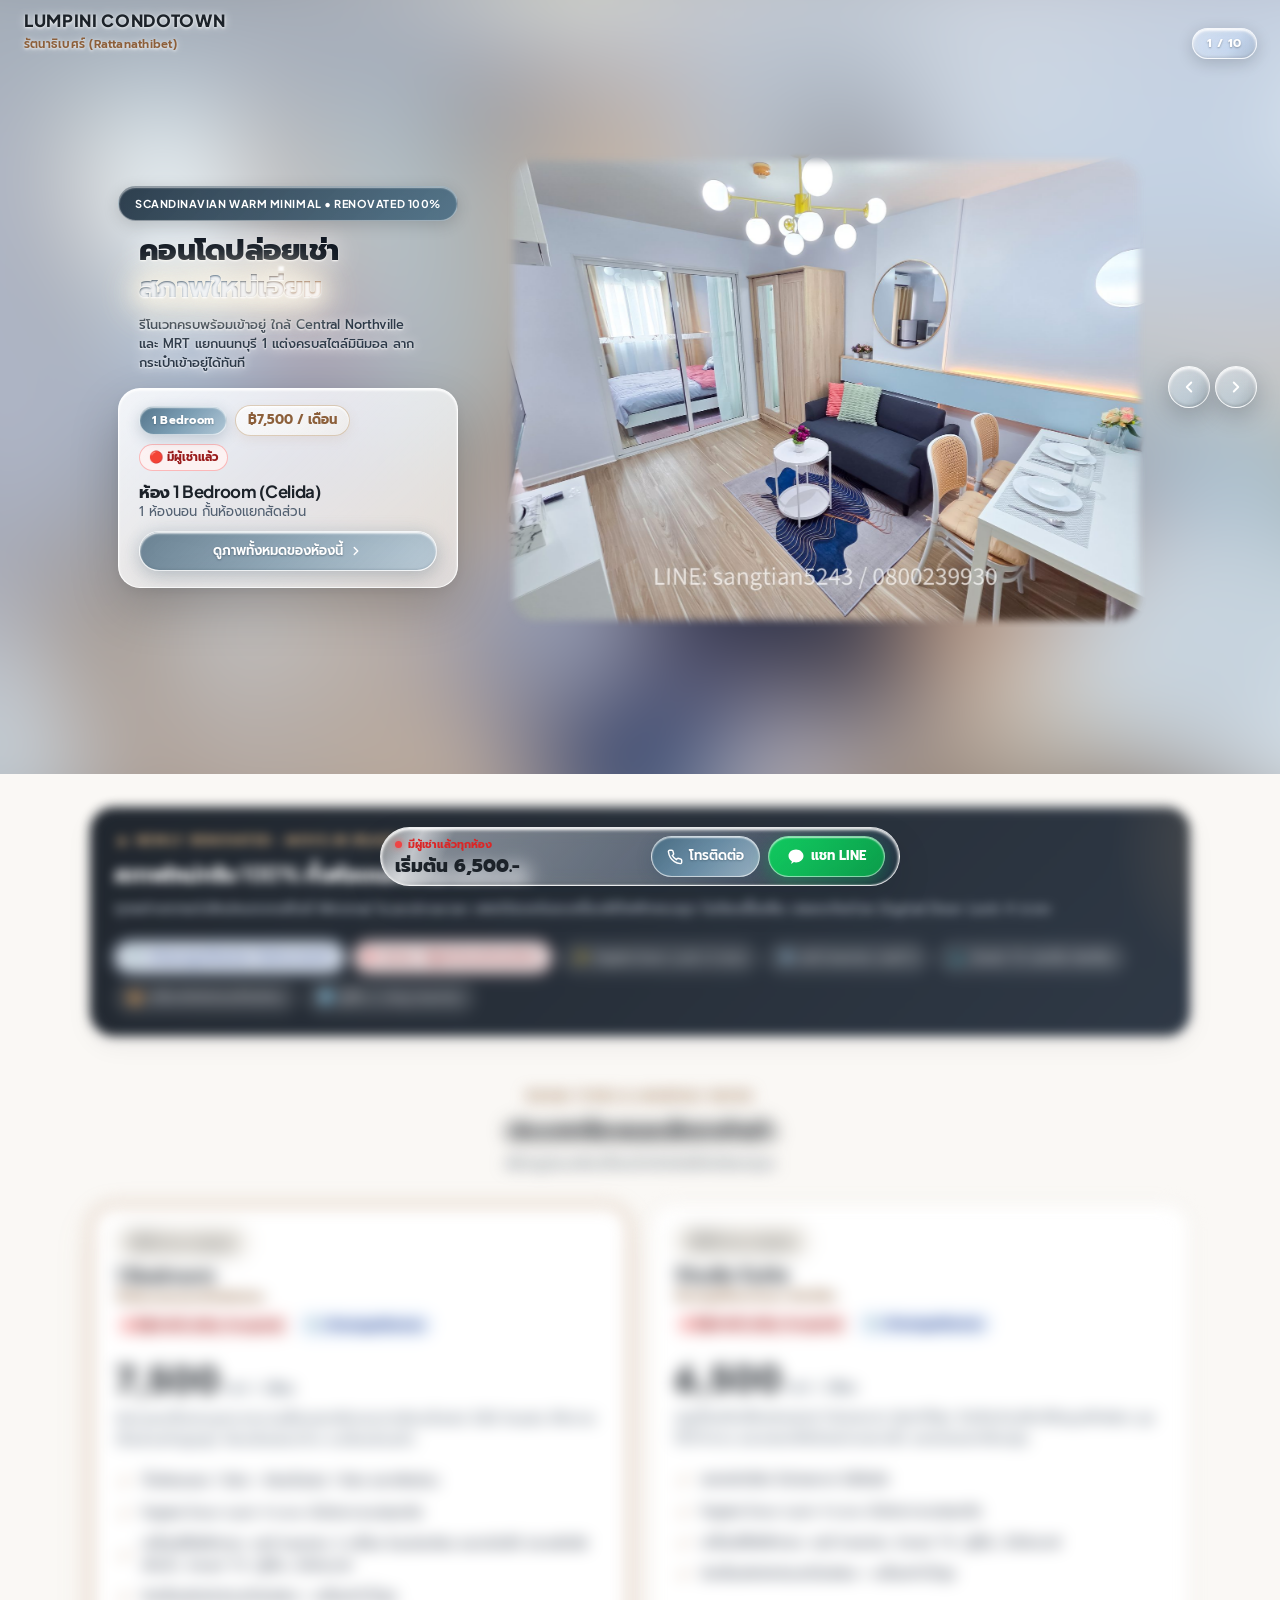
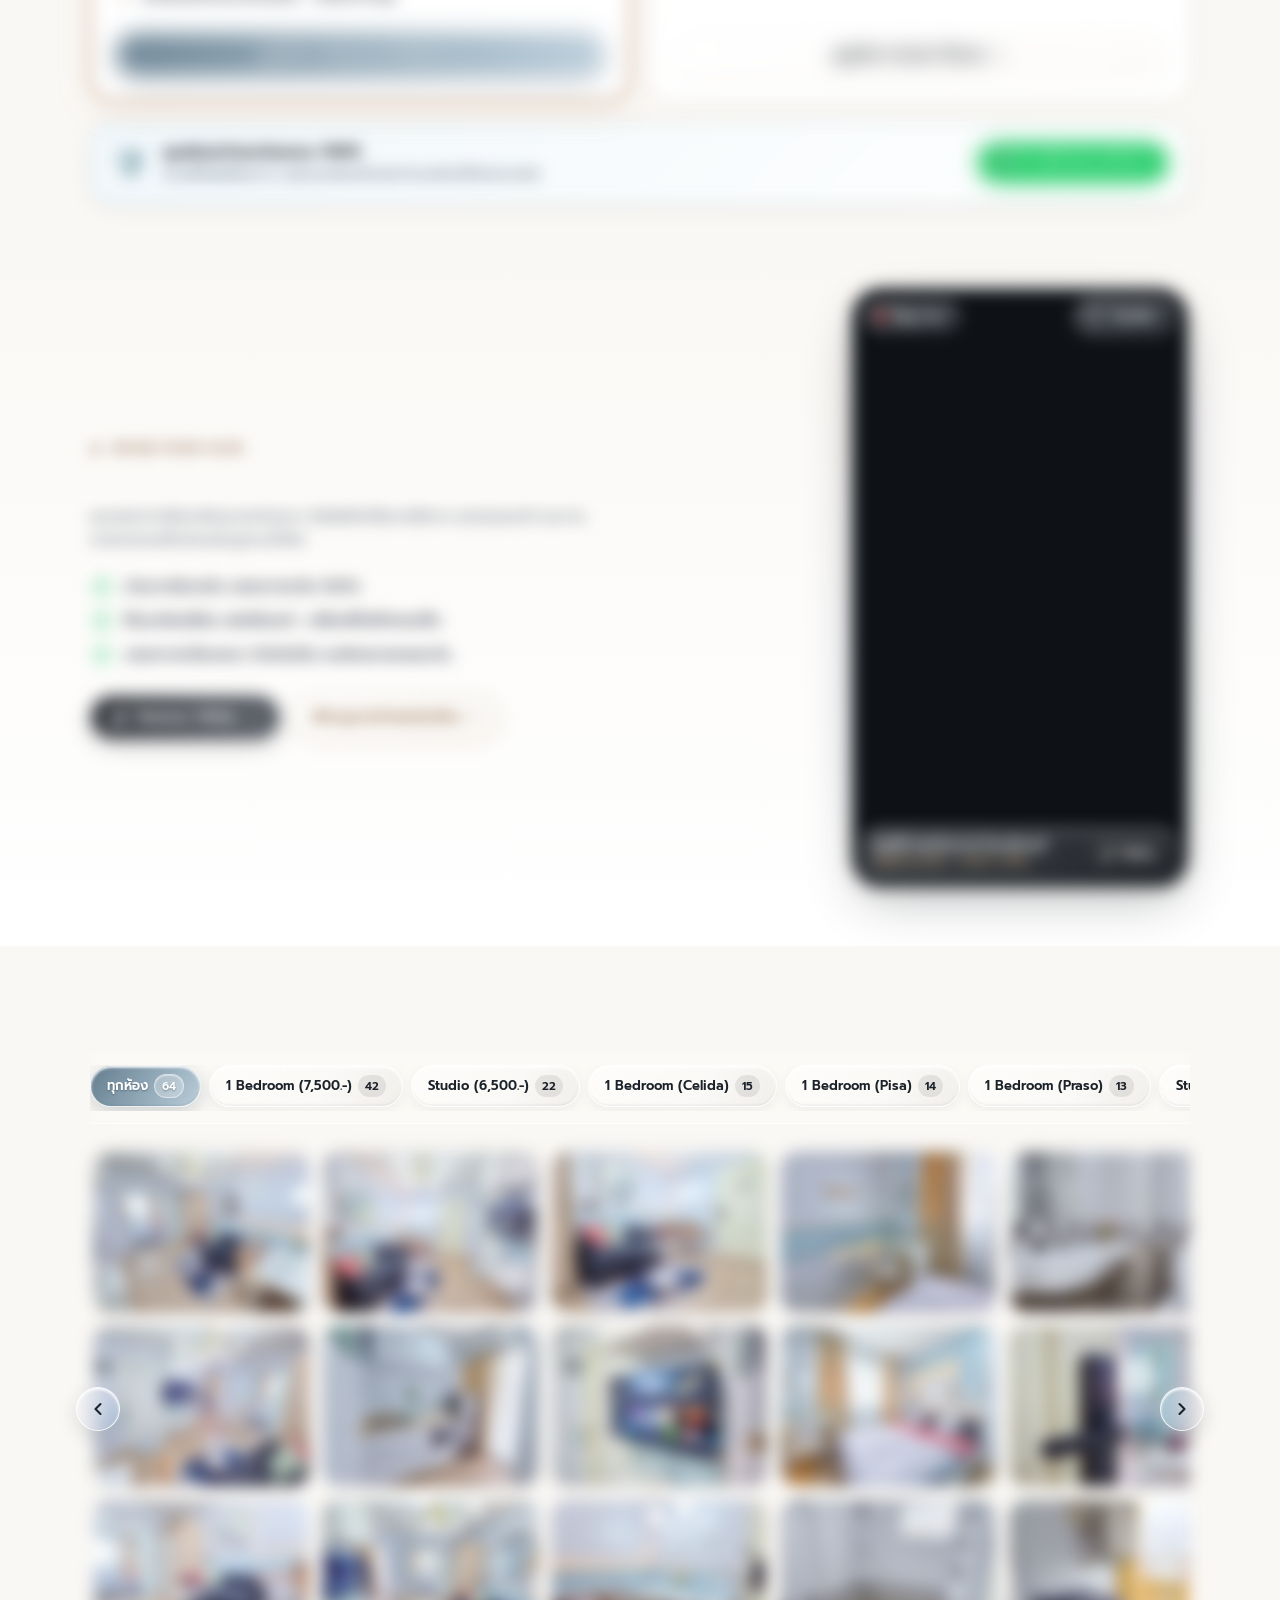
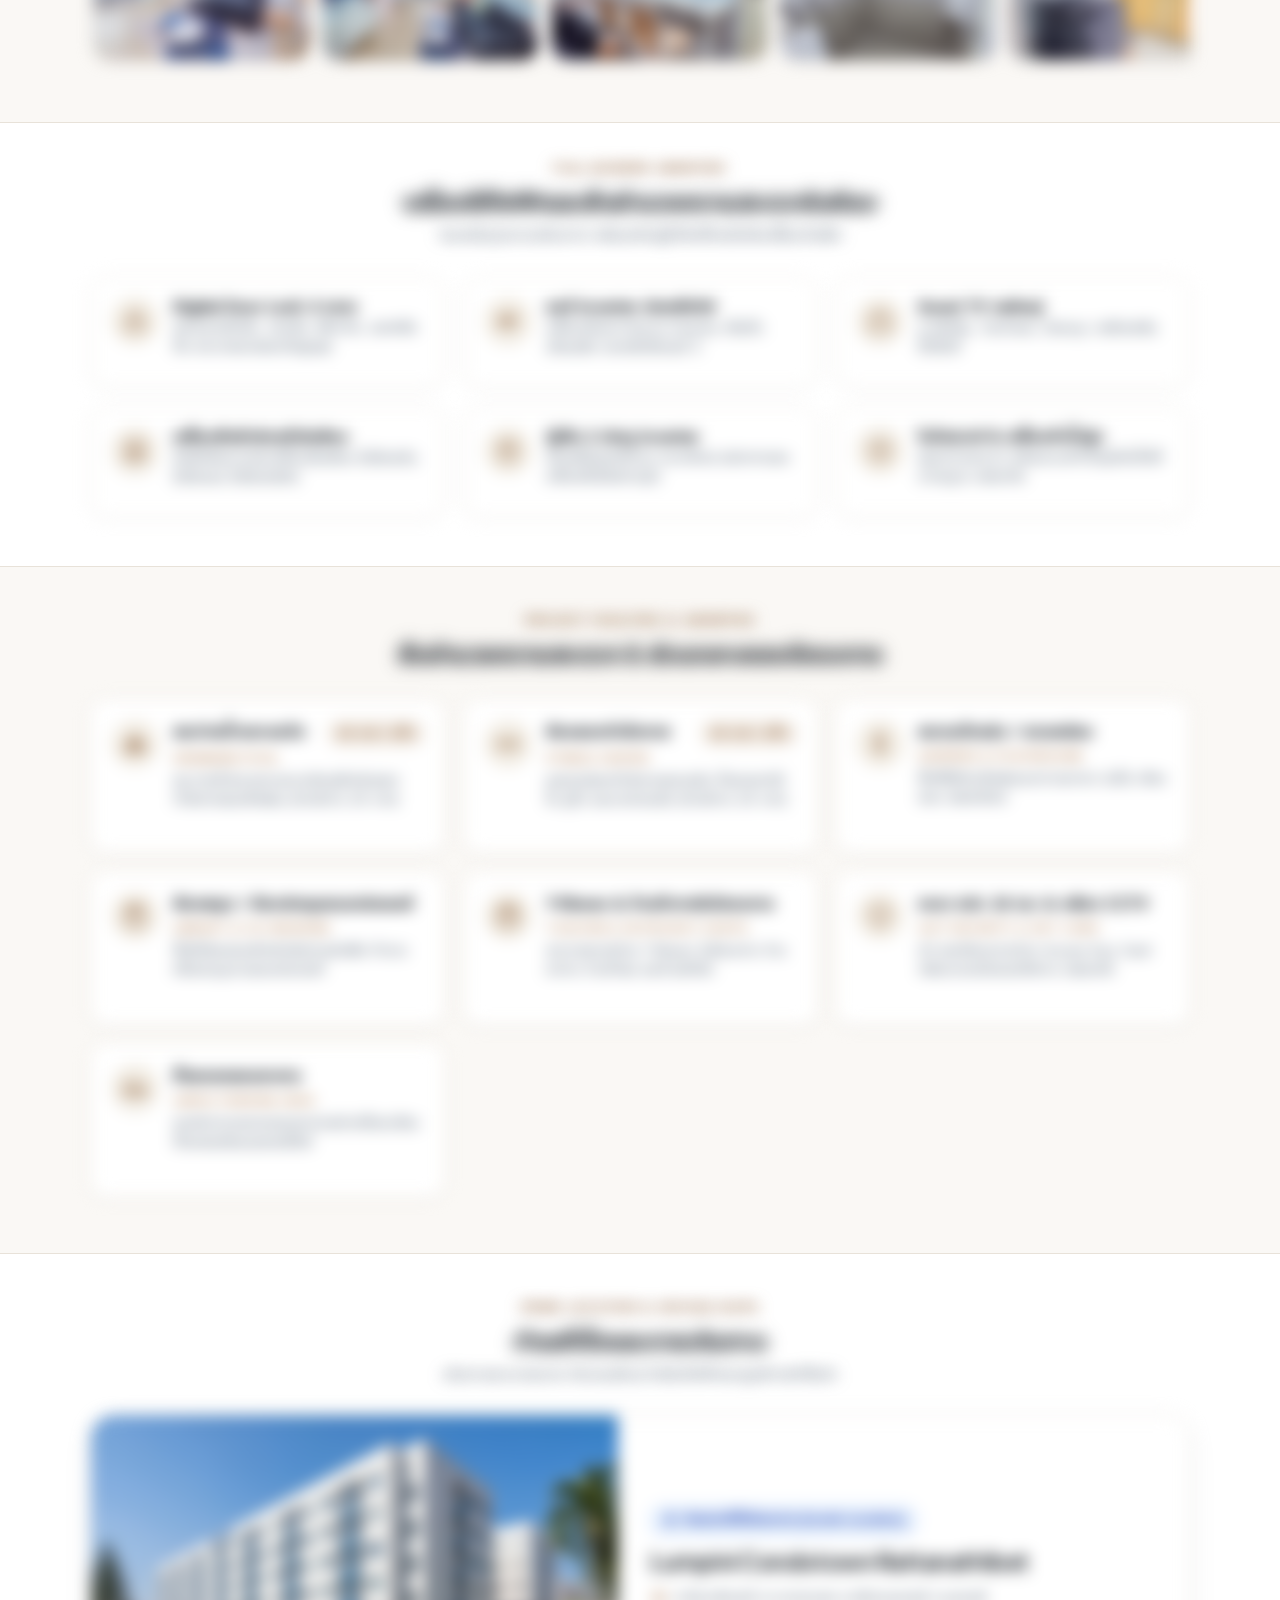
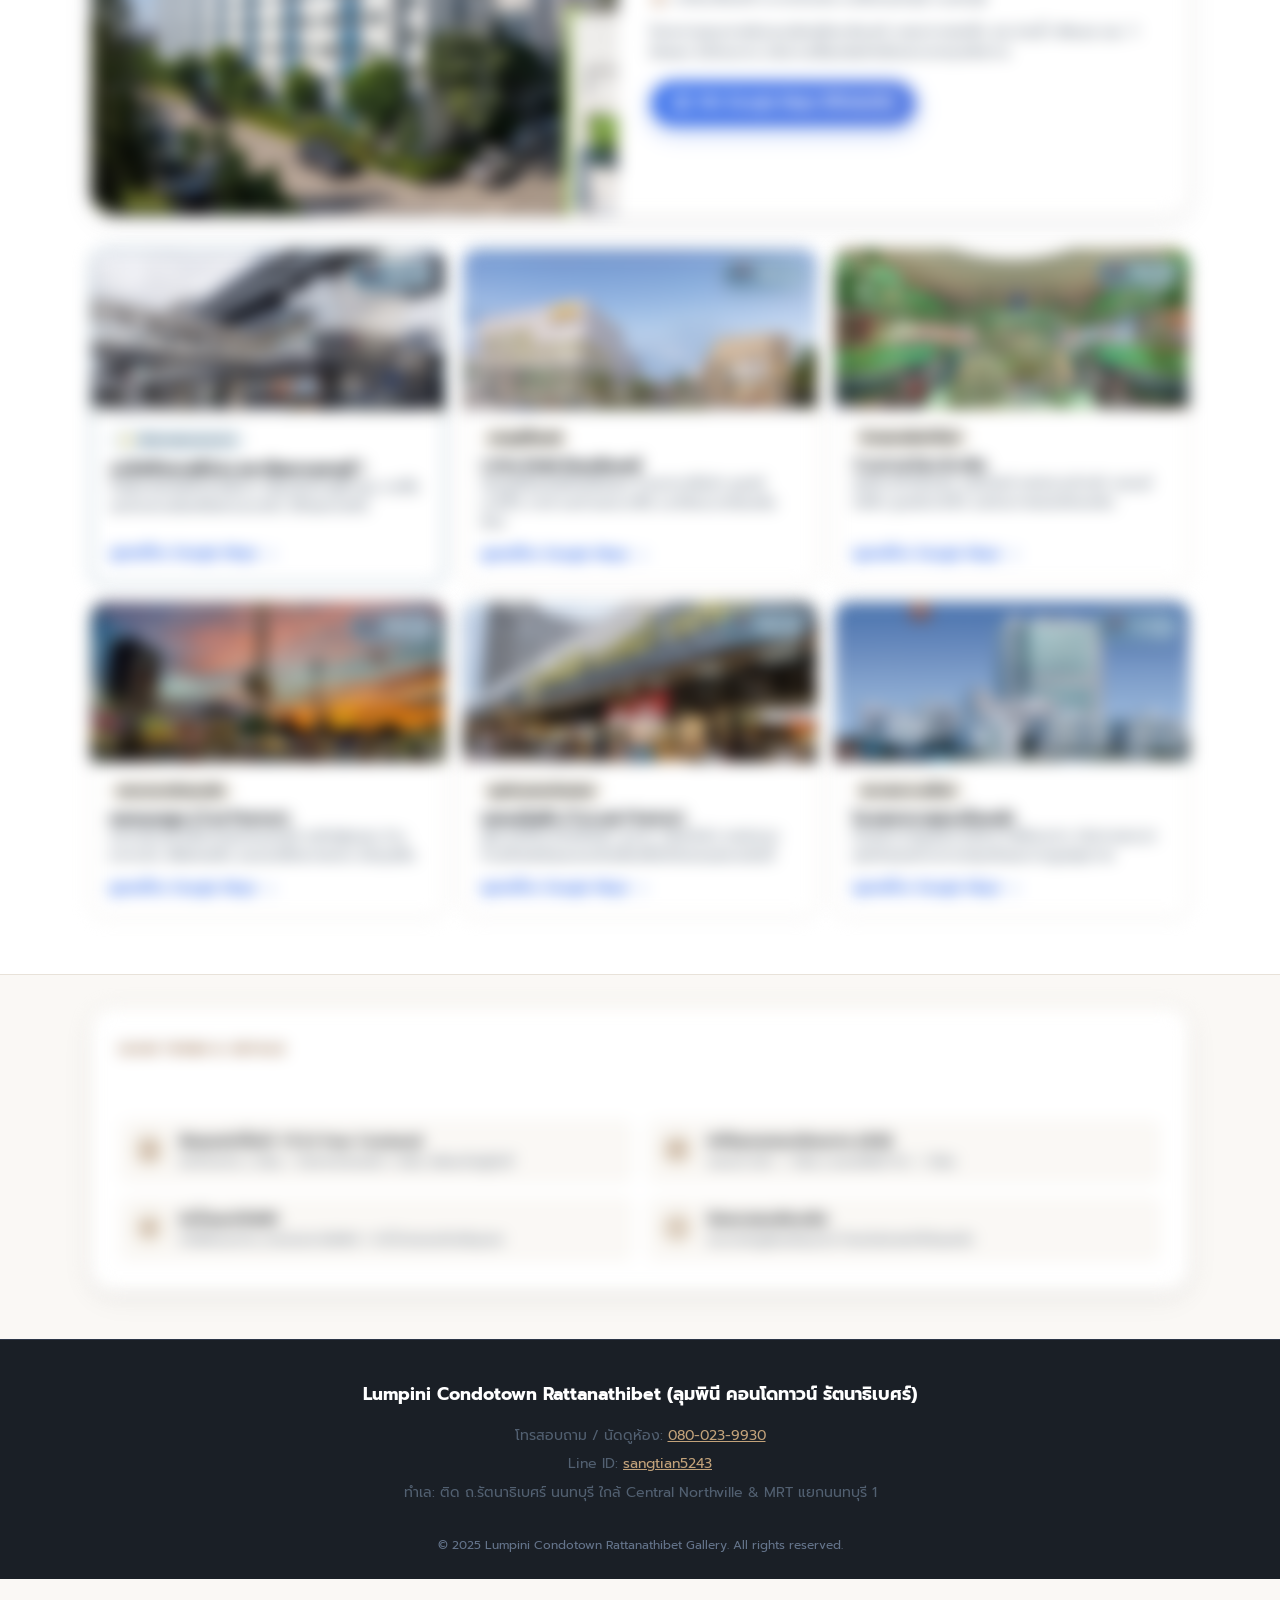
==== commit 706cb63e: "6.3" ====
--- a/index.html
+++ b/index.html
@@ -19,7 +19,7 @@
   <link rel="preload" as="image" href="images/hero-squircle-mask.png">
 
   <!-- Stylesheet (with cache-busting version) -->
-  <link rel="stylesheet" href="css/style.css?v=6.2">
+  <link rel="stylesheet" href="css/style.css?v=6.3">
 </head>
 <body>
 
@@ -907,7 +907,7 @@
   </footer>
 
   <!-- Scripts: Standard relative scripts with cache-busting version -->
-  <script src="js/rooms-data.js?v=6.2"></script>
-  <script src="js/app.js?v=6.2"></script>
+  <script src="js/rooms-data.js?v=6.3"></script>
+  <script src="js/app.js?v=6.3"></script>
 </body>
 </html>
--- a/css/style.css
+++ b/css/style.css
@@ -357,6 +357,12 @@
   transition: filter 0.65s cubic-bezier(0.16, 1, 0.3, 1);
 }
 
+/* While sliding: Synchronize blur between slide-in and slide-out edges and bodies */
+.hero-slider-track.is-sliding .hero-slide-fg-img {
+  filter: blur(5px) !important;
+  transition: filter 0.2s cubic-bezier(0.16, 1, 0.3, 1) !important;
+}
+
 @media (max-width: 1140px) and (min-width: 901px) {
   .hero-slide-fg-wrap {
     padding-top: 30px;
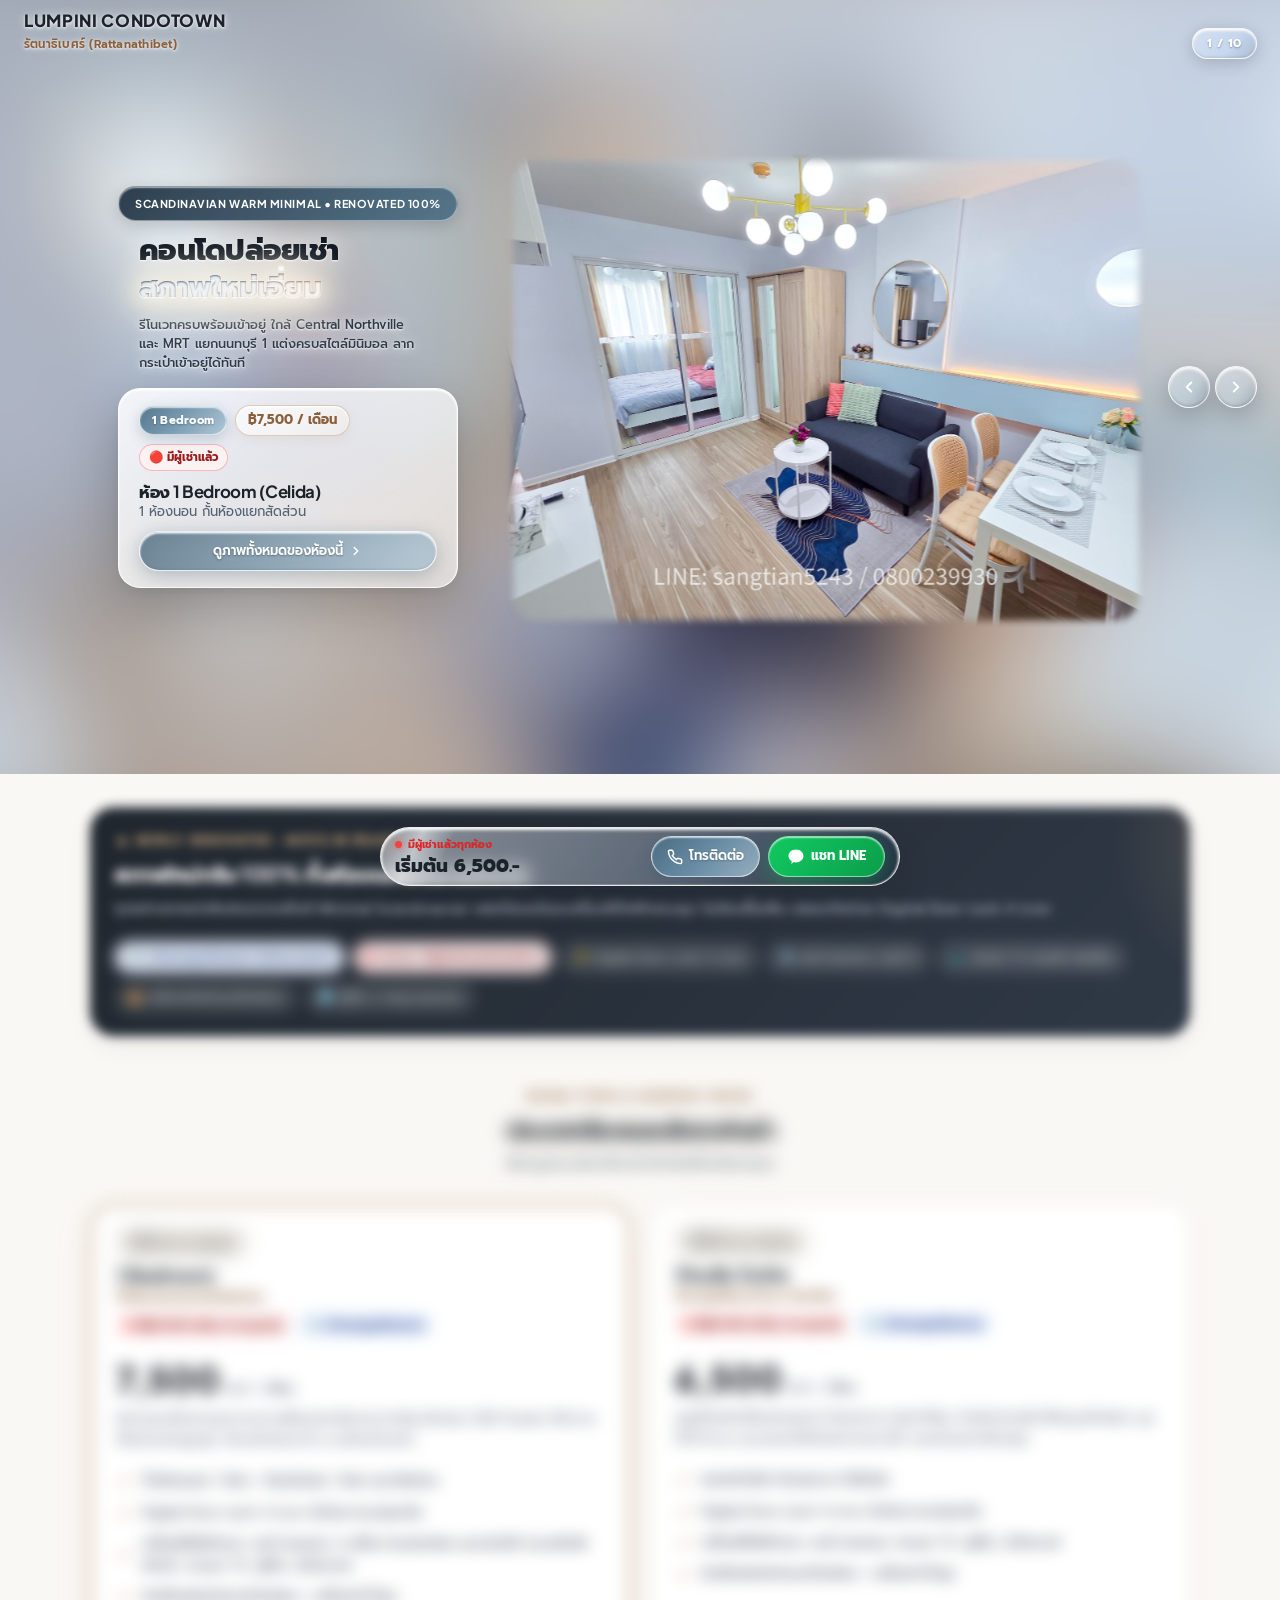
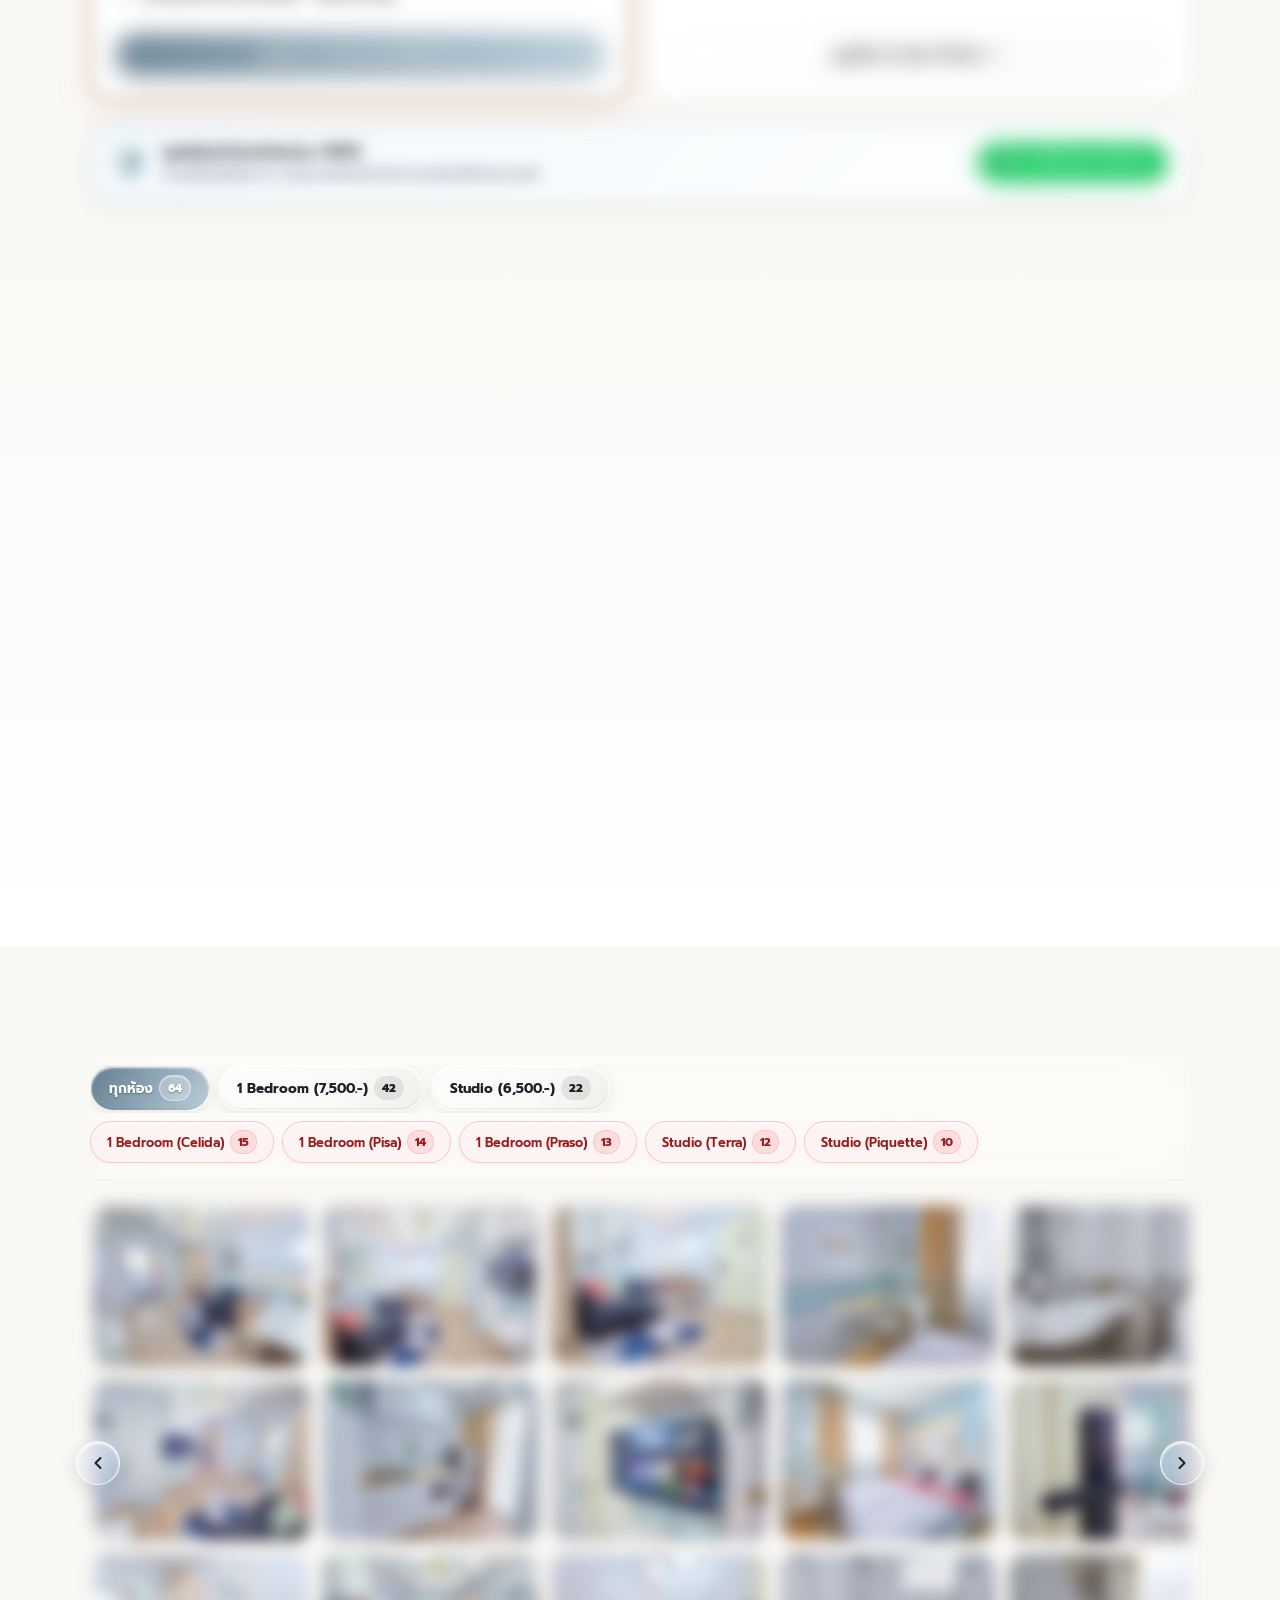
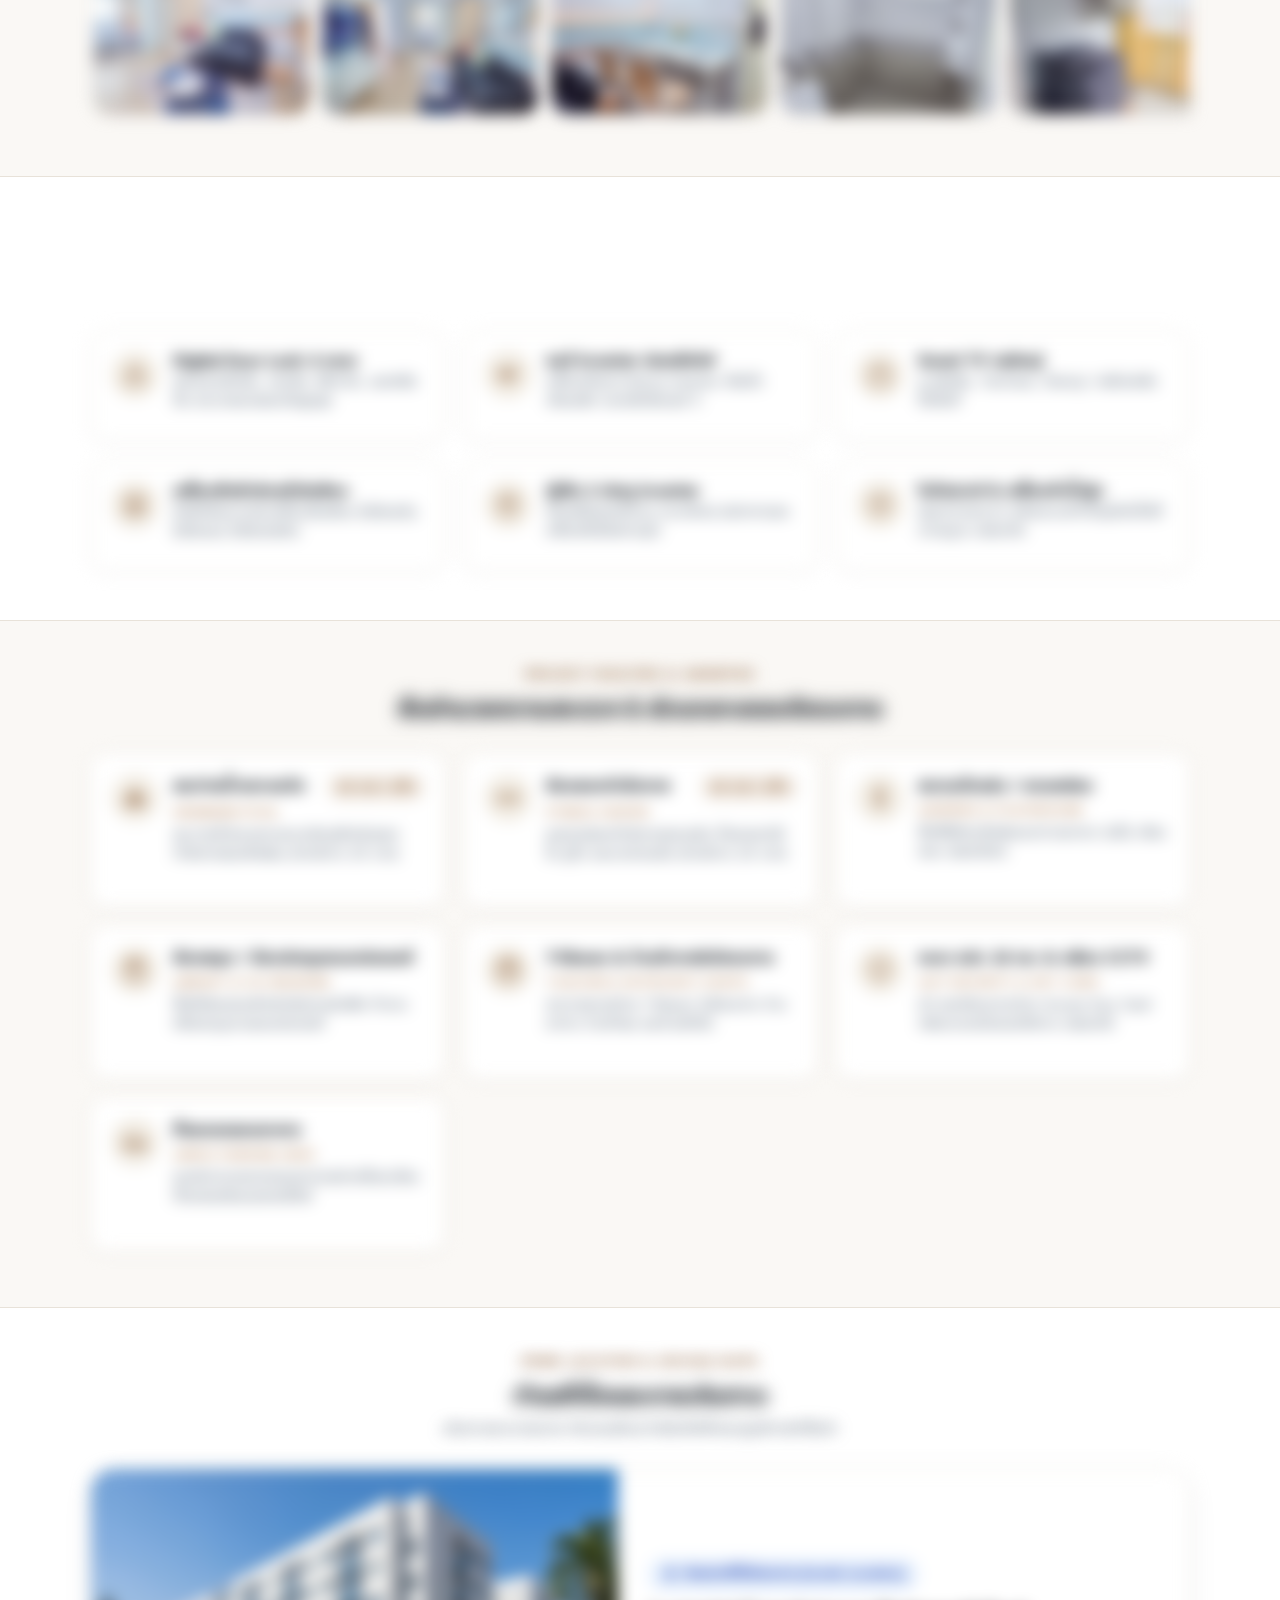
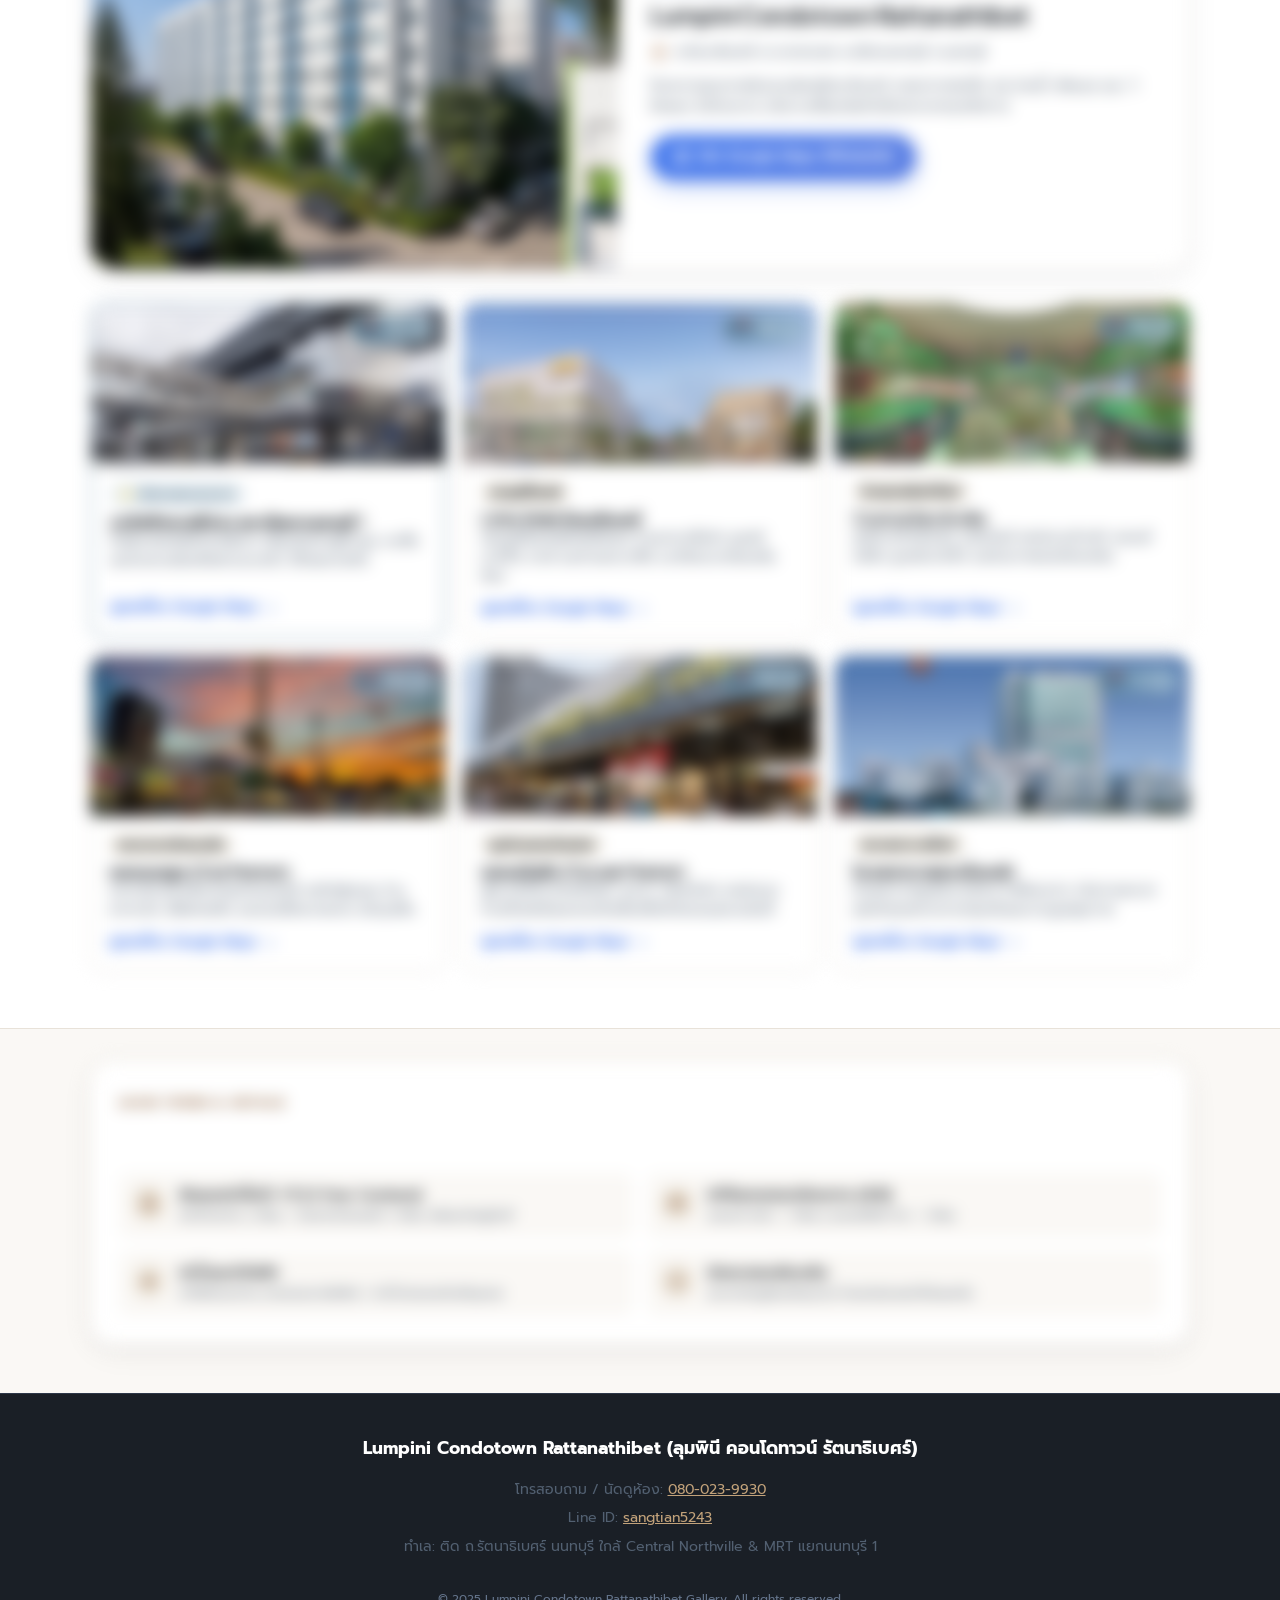
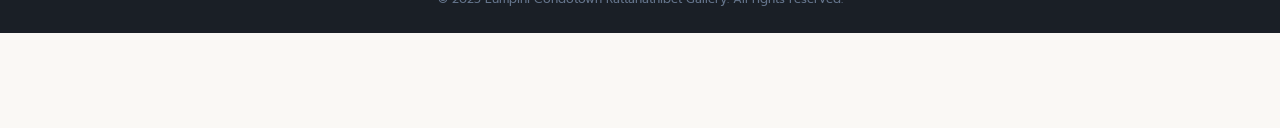
==== commit f13ef7a9: "6.4" ====
--- a/index.html
+++ b/index.html
@@ -19,7 +19,7 @@
   <link rel="preload" as="image" href="images/hero-squircle-mask.png">
 
   <!-- Stylesheet (with cache-busting version) -->
-  <link rel="stylesheet" href="css/style.css?v=6.3">
+  <link rel="stylesheet" href="css/style.css?v=6.4">
 </head>
 <body>
 
@@ -907,7 +907,7 @@
   </footer>
 
   <!-- Scripts: Standard relative scripts with cache-busting version -->
-  <script src="js/rooms-data.js?v=6.3"></script>
-  <script src="js/app.js?v=6.3"></script>
+  <script src="js/rooms-data.js?v=6.4"></script>
+  <script src="js/app.js?v=6.4"></script>
 </body>
 </html>
--- a/css/style.css
+++ b/css/style.css
@@ -1386,14 +1386,22 @@
 
 .filter-scroll-wrapper {
   display: flex;
+  flex-direction: column;
+  gap: 8px;
+  width: 100%;
+}
+
+.filter-row {
+  display: flex;
   gap: 8px;
   overflow-x: auto;
-  padding-bottom: 4px;
+  padding-bottom: 2px;
   scrollbar-width: none;
   -ms-overflow-style: none;
-}
-
-.filter-scroll-wrapper::-webkit-scrollbar {
+  -webkit-overflow-scrolling: touch;
+}
+
+.filter-row::-webkit-scrollbar {
   display: none;
 }
 
@@ -1442,7 +1450,6 @@
   text-shadow: 0 1px 2px rgba(20, 38, 52, 0.4);
 }
 
-
 .filter-btn .count-badge {
   background-color: rgba(0, 0, 0, 0.08);
   font-size: 0.72rem;
@@ -1455,6 +1462,64 @@
   color: #FFFFFF;
   border: 1px solid rgba(255, 255, 255, 0.5);
   box-shadow: inset 0 1px 1.5px rgba(255, 255, 255, 0.5);
+}
+
+/* Row 1: Category Tabs (Slightly thicker & prominent) */
+.filter-btn.filter-btn-category {
+  padding: 9px 18px;
+  font-size: 0.85rem;
+  font-weight: 700;
+  border-width: 1.5px;
+  box-shadow: 0 4px 14px rgba(10, 15, 22, 0.08),
+              inset 0 1.8px 2.5px rgba(255, 255, 255, 0.95),
+              inset 0 -1.5px 2px rgba(15, 22, 30, 0.08);
+}
+
+.filter-btn.filter-btn-category .count-badge {
+  font-weight: 800;
+  padding: 3px 8px;
+}
+
+/* Row 2: Individual Room Tabs (Soft Pastel Red signifying 100% occupied / leased) */
+.filter-btn.filter-btn-unit {
+  background: linear-gradient(135deg, rgba(254, 242, 242, 0.88) 0%, rgba(255, 241, 242, 0.72) 100%);
+  border: 1px solid rgba(252, 165, 165, 0.6);
+  color: #991B1B;
+  font-size: 0.8rem;
+  font-weight: 600;
+  box-shadow: 0 2px 8px rgba(239, 68, 68, 0.06),
+              inset 0 1.5px 2px rgba(255, 255, 255, 0.95);
+}
+
+.filter-btn.filter-btn-unit:hover {
+  background: linear-gradient(135deg, rgba(254, 226, 226, 0.95) 0%, rgba(254, 205, 211, 0.88) 100%);
+  border-color: rgba(248, 113, 113, 0.85);
+  color: #7F1D1D;
+  transform: translateY(-1px);
+  box-shadow: 0 4px 14px rgba(239, 68, 68, 0.14), inset 0 1.5px 2px #FFFFFF;
+}
+
+.filter-btn.filter-btn-unit .count-badge {
+  background-color: rgba(239, 68, 68, 0.12);
+  color: #991B1B;
+  font-weight: 700;
+  border: 1px solid rgba(252, 165, 165, 0.45);
+}
+
+.filter-btn.filter-btn-unit.active {
+  background: linear-gradient(135deg, #DC2626 0%, #E11D48 60%, #F43F5E 100%);
+  color: #FFFFFF;
+  border: 1px solid rgba(255, 255, 255, 0.85);
+  box-shadow: 0 6px 20px rgba(220, 38, 38, 0.28),
+              inset 0 1.8px 2.5px rgba(255, 255, 255, 0.8);
+  text-shadow: 0 1px 2px rgba(120, 15, 15, 0.45);
+}
+
+.filter-btn.filter-btn-unit.active .count-badge {
+  background-color: rgba(255, 255, 255, 0.25);
+  color: #FFFFFF;
+  border: 1px solid rgba(255, 255, 255, 0.5);
+  box-shadow: inset 0 1px 1.5px rgba(255, 255, 255, 0.4);
 }
 
 /* Active Room Detail Box */
@@ -1490,6 +1555,25 @@
 .unit-detail-title {
   font-size: 1.2rem;
   font-weight: 700;
+  display: flex;
+  align-items: center;
+  flex-wrap: wrap;
+  gap: 8px;
+}
+
+.unit-detail-occupied-bubble {
+  display: inline-flex;
+  align-items: center;
+  font-size: 0.74rem;
+  font-weight: 700;
+  color: #991B1B;
+  background: #FEF2F2;
+  border: 1px solid #FECACA;
+  padding: 3px 10px;
+  border-radius: var(--radius-pill);
+  box-shadow: 0 2px 6px rgba(239, 68, 68, 0.08);
+  letter-spacing: 0.02em;
+  vertical-align: middle;
 }
 
 .unit-detail-price {
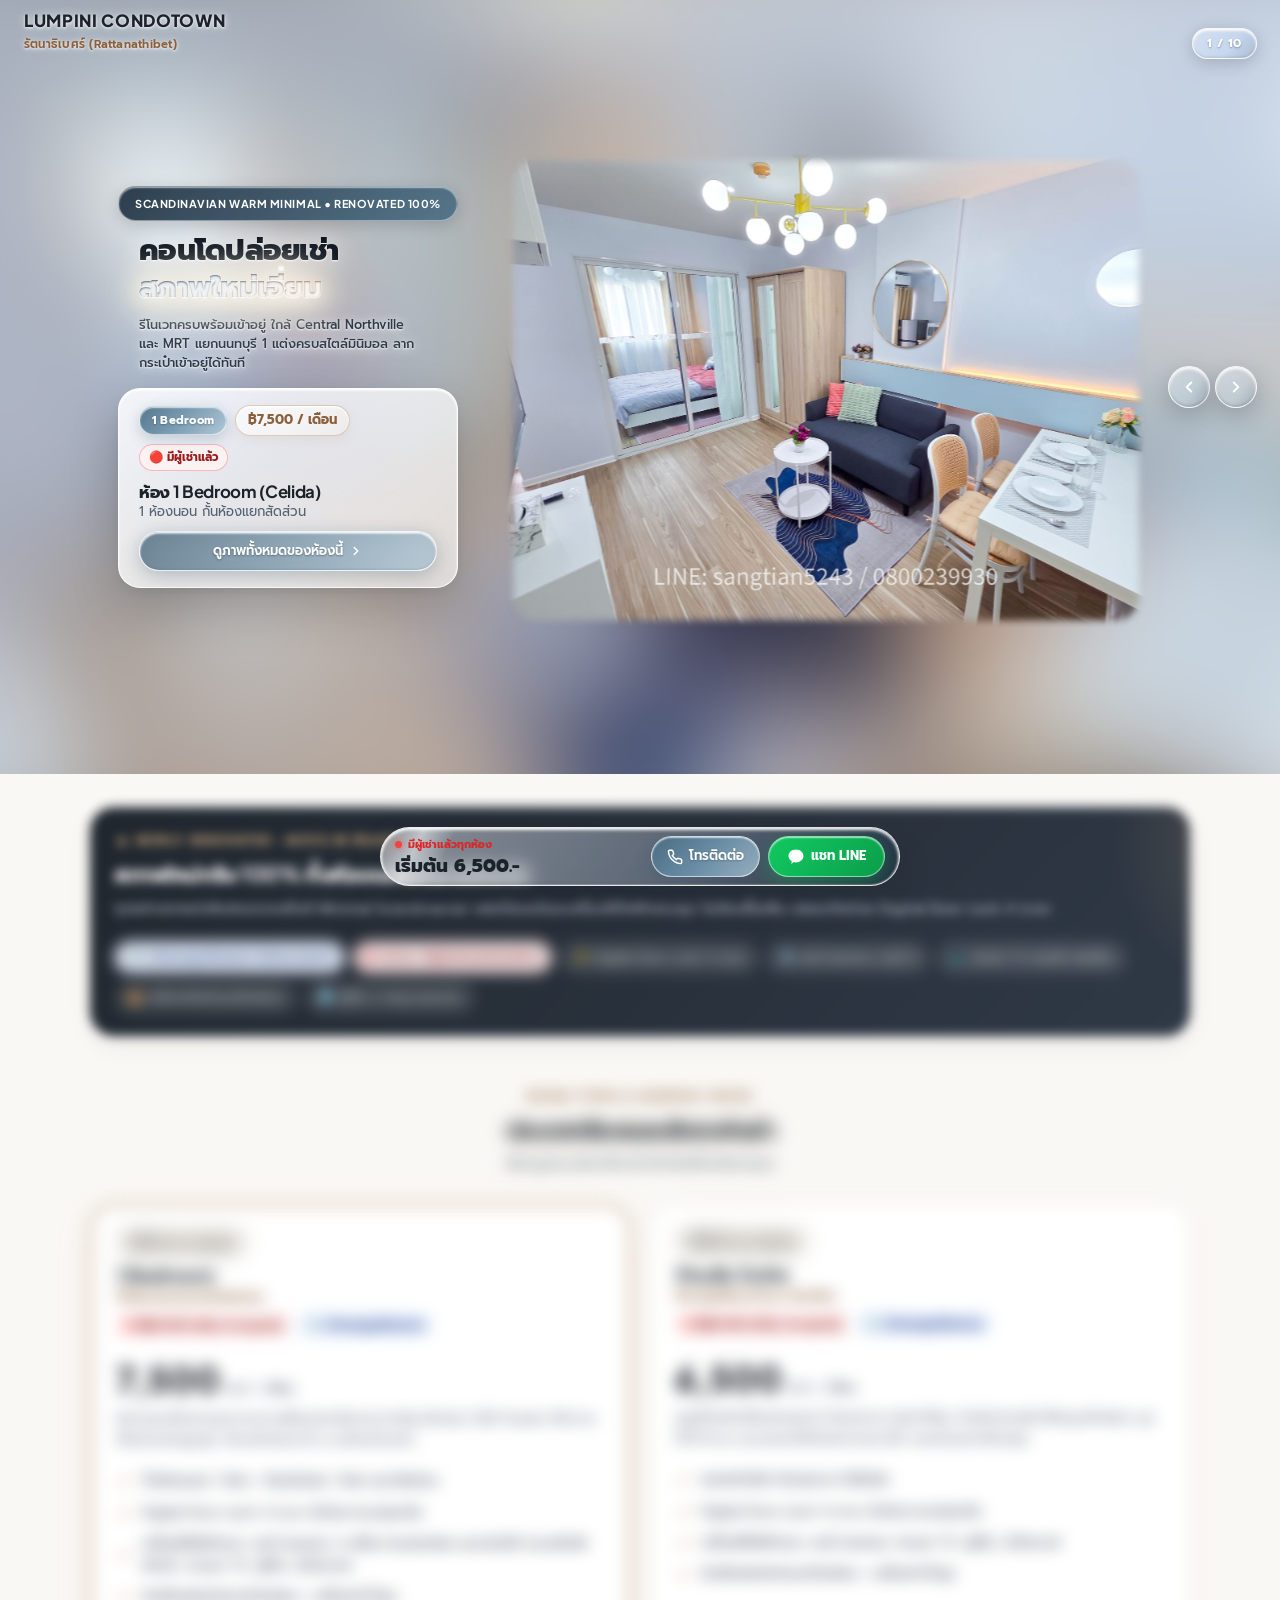
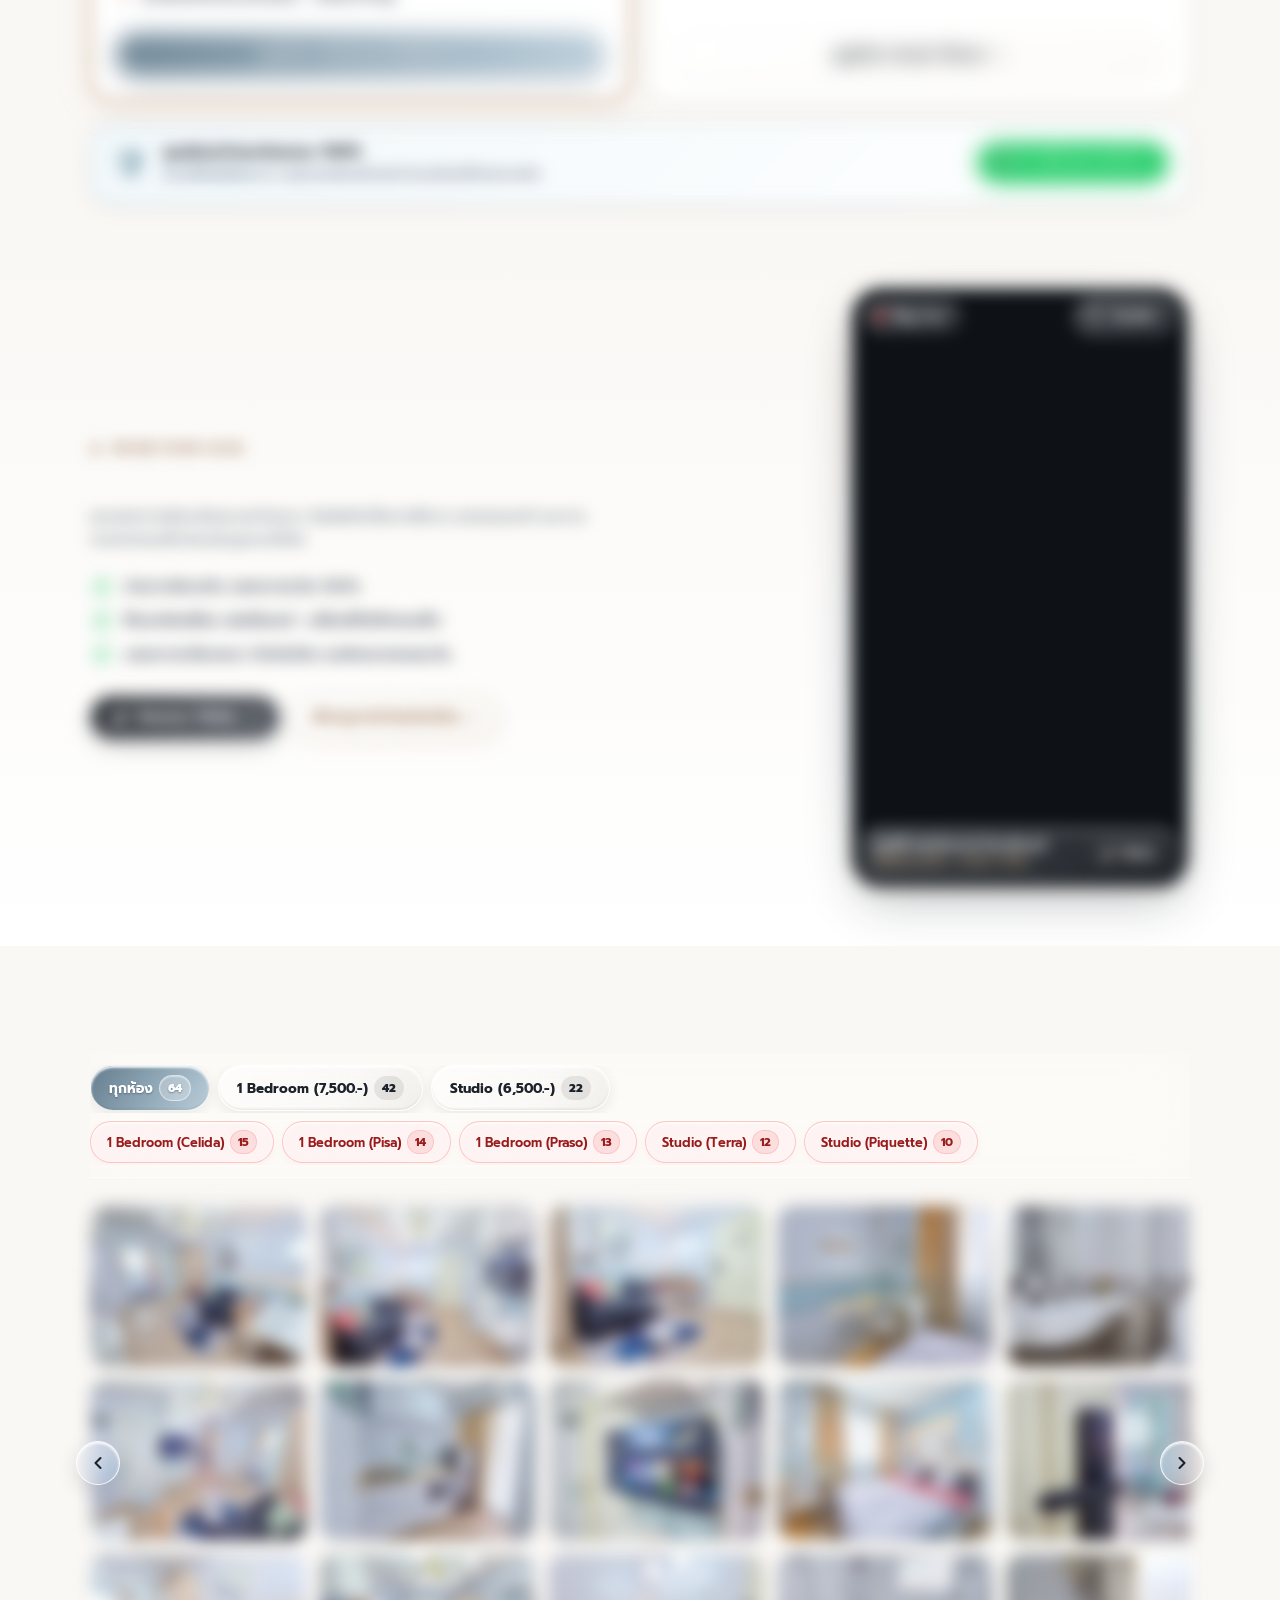
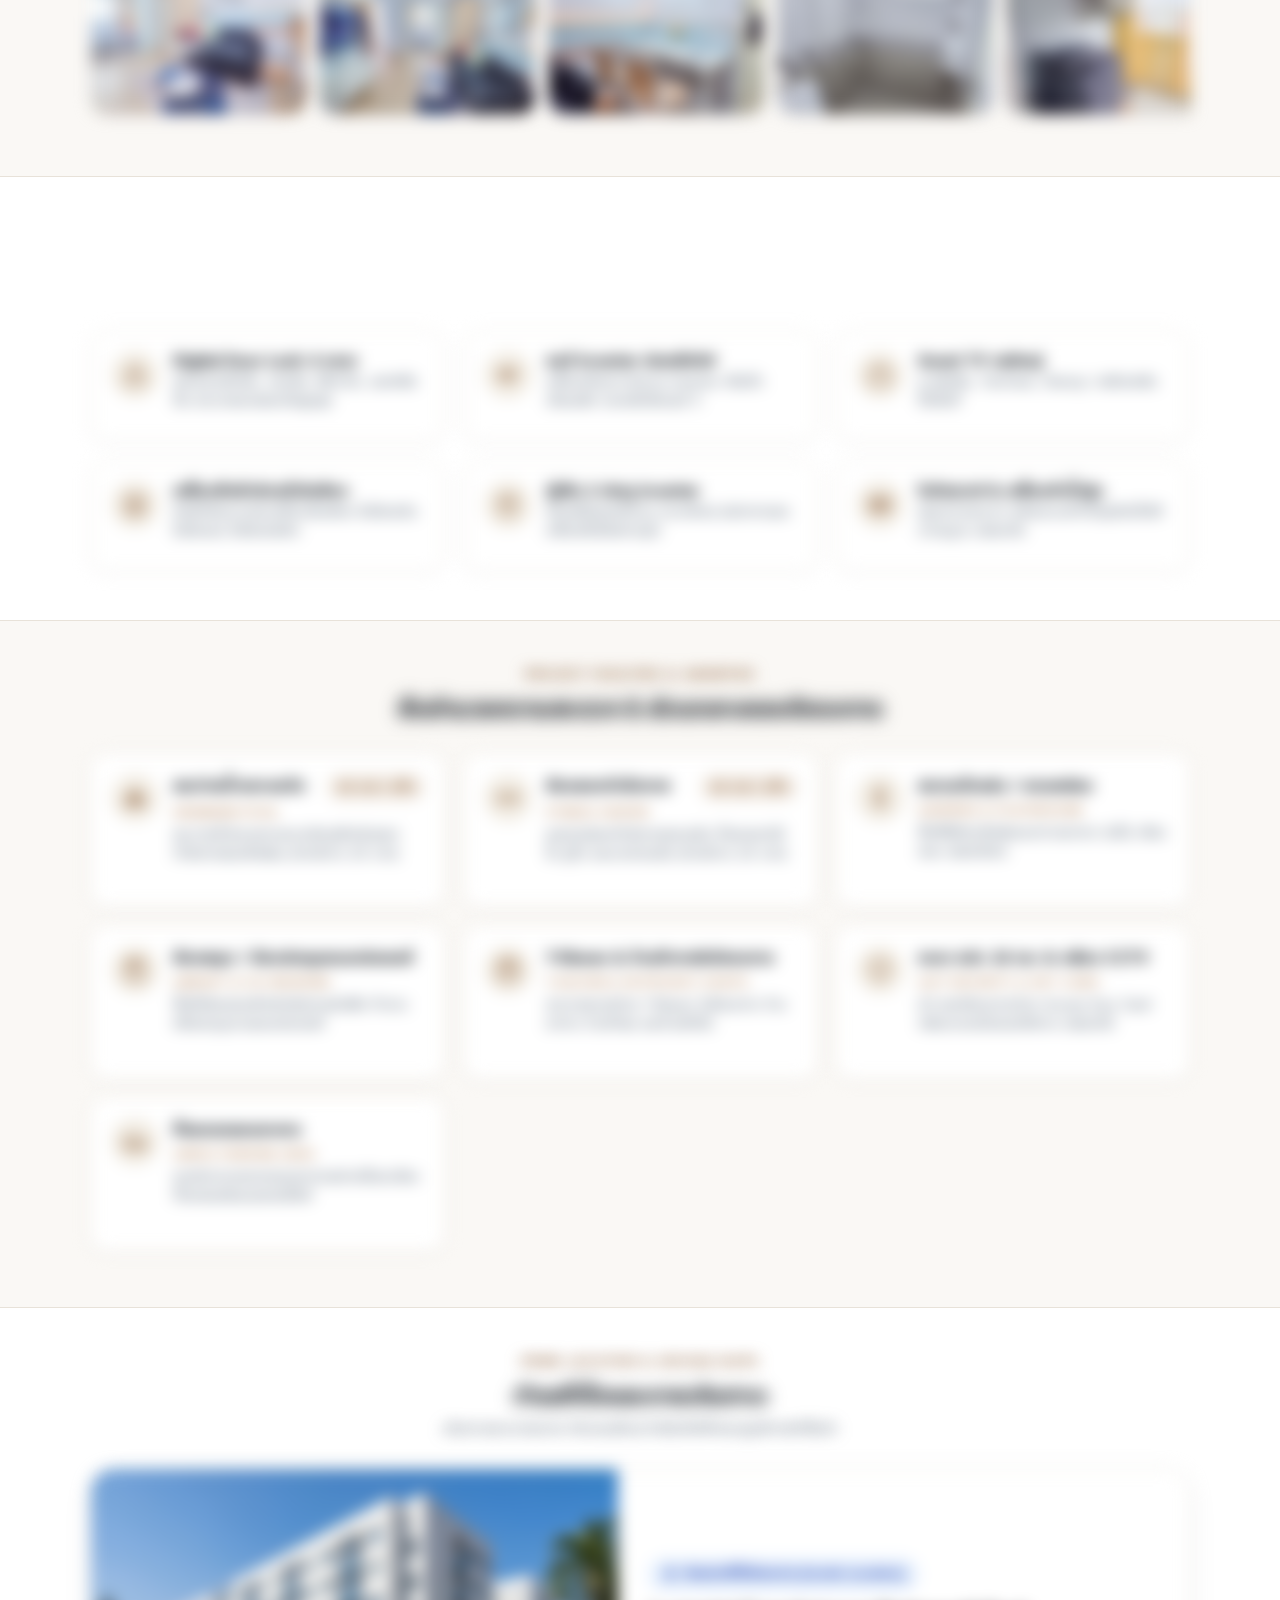
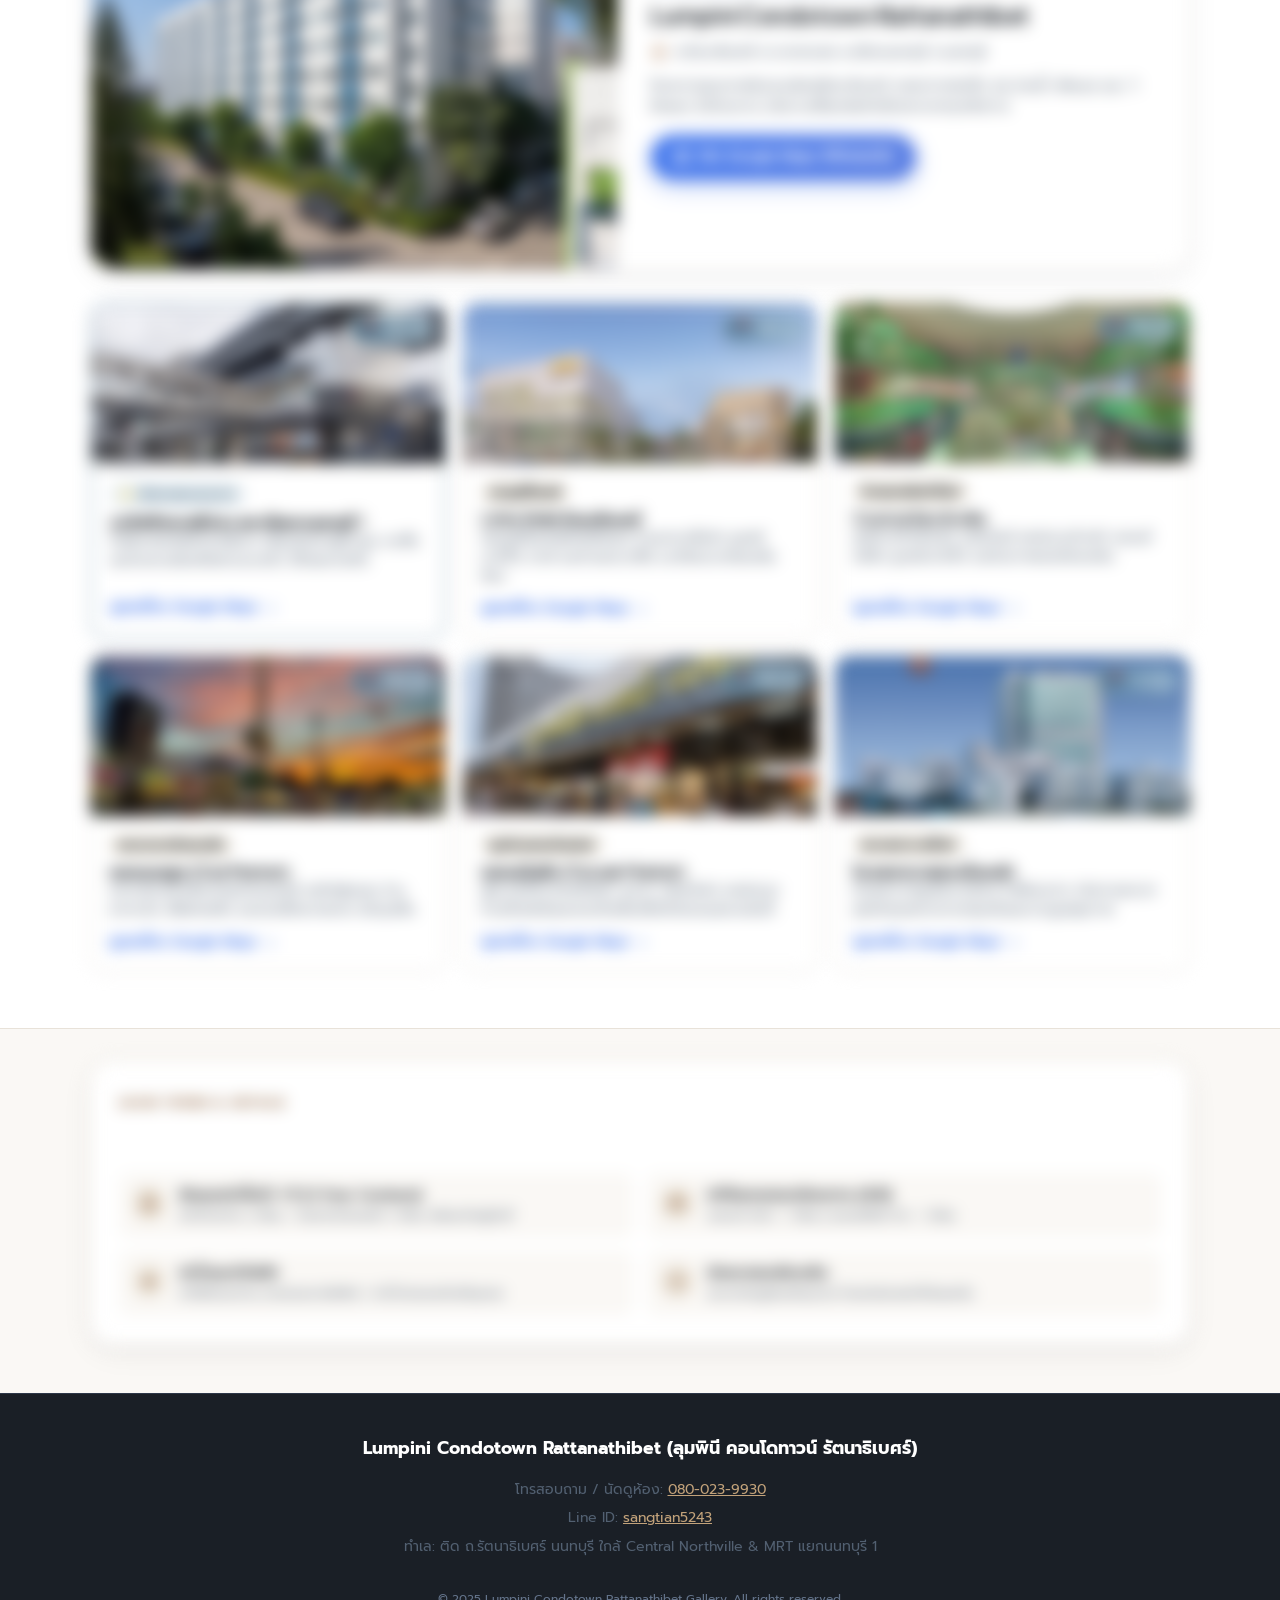
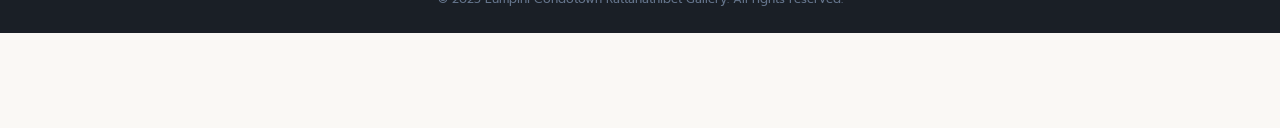
==== commit 69734038: "6.5" ====
--- a/index.html
+++ b/index.html
@@ -19,7 +19,7 @@
   <link rel="preload" as="image" href="images/hero-squircle-mask.png">
 
   <!-- Stylesheet (with cache-busting version) -->
-  <link rel="stylesheet" href="css/style.css?v=6.4">
+  <link rel="stylesheet" href="css/style.css?v=6.5">
 </head>
 <body>
 
@@ -471,7 +471,7 @@
           <!-- Item 6 -->
           <div class="feature-item-card">
             <div class="feature-icon-box">
-              <svg width="22" height="22" viewBox="0 0 24 24" fill="none" stroke="currentColor" stroke-width="2" stroke-linecap="round" stroke-linejoin="round"><circle cx="12" cy="12" r="10"/><polyline points="12 6 12 12 14 14"/></svg>
+              <svg width="22" height="22" viewBox="0 0 24 24" fill="none" stroke="currentColor" stroke-width="2" stroke-linecap="round" stroke-linejoin="round"><rect width="20" height="15" x="2" y="4" rx="2"/><rect width="10" height="7" x="5" y="8" rx="1"/><path d="M18 8v7"/><path d="M6 19v2"/><path d="M18 19v2"/></svg>
             </div>
             <div class="feature-item-info">
               <div class="feature-title-th">ไมโครเวฟ & เครื่องทำน้ำอุ่น</div>
@@ -907,7 +907,7 @@
   </footer>
 
   <!-- Scripts: Standard relative scripts with cache-busting version -->
-  <script src="js/rooms-data.js?v=6.4"></script>
-  <script src="js/app.js?v=6.4"></script>
+  <script src="js/rooms-data.js?v=6.5"></script>
+  <script src="js/app.js?v=6.5"></script>
 </body>
 </html>
--- a/css/style.css
+++ b/css/style.css
@@ -3960,10 +3960,55 @@
   transition-delay: calc(var(--stagger-i, 0) * var(--motion-stagger-gap, 80ms));
 }
 
-/* Gallery Marquee Auto-Scroll Track State */
+/* Gallery Marquee Auto-Scroll Track State (WebKit & Standards) */
 .gallery-grid.is-auto-scrolling {
   scroll-behavior: auto !important; /* Continuous pixel-by-pixel drift without stepping */
   scroll-snap-type: none !important; /* Disable snapping while marquee is active */
+  -webkit-scroll-snap-type: none !important;
+}
+
+/* ==========================================================================
+   Breath In / Zoom In Motion for Feature & Facility Cards (Bubbles)
+   - Organic breath-in expansion from scale(0.76) to scale(1)
+   - Crisp blur clearing (blur(8px) -> blur(0px))
+   - Sequential left-to-right cascade (stagger-i * 95ms)
+   ========================================================================== */
+.feature-item-card.parallax-item,
+.facility-card.parallax-item {
+  transform: scale(0.76) translate3d(0, 0, 0);
+  opacity: 0;
+  filter: blur(8px);
+  -webkit-filter: blur(8px);
+  transform-origin: center center;
+  transition: transform 0.65s cubic-bezier(0.2, 1.18, 0.38, 1),
+              opacity 0.52s cubic-bezier(0.16, 1, 0.3, 1),
+              filter 0.45s ease,
+              border-color var(--transition-fast),
+              box-shadow var(--transition-fast);
+  transition-delay: 0s;
+  will-change: transform, opacity, filter;
+  backface-visibility: hidden;
+}
+
+.feature-item-card.parallax-item.is-zoomed-in,
+.facility-card.parallax-item.is-zoomed-in {
+  transform: scale(1) translate3d(0, 0, 0);
+  opacity: 1;
+  filter: blur(0px);
+  -webkit-filter: blur(0px);
+  transition-delay: calc(var(--stagger-i, 0) * var(--motion-stagger-gap, 95ms));
+}
+
+/* Instant hover response without stagger delay */
+.feature-item-card.parallax-item.is-zoomed-in:hover,
+.facility-card.parallax-item.is-zoomed-in:hover {
+  transform: scale(1.025) translateY(-2px);
+  border-color: var(--color-gold);
+  box-shadow: var(--shadow-md);
+  transition: transform 0.22s cubic-bezier(0.16, 1, 0.3, 1),
+              border-color 0.2s ease,
+              box-shadow 0.2s ease;
+  transition-delay: 0s !important;
 }
 
 /* Mobile / Touch Optimizations for Parallax Motion */
@@ -3981,7 +4026,9 @@
 
 /* Reduced Motion Preference Accessibility */
 @media (prefers-reduced-motion: reduce) {
-  .parallax-item {
+  .parallax-item,
+  .feature-item-card.parallax-item,
+  .facility-card.parallax-item {
     transform: none !important;
     opacity: 1 !important;
     filter: none !important;
@@ -3996,6 +4043,7 @@
   .gallery-grid.is-auto-scrolling {
     scroll-behavior: smooth !important;
     scroll-snap-type: x mandatory !important;
+    -webkit-scroll-snap-type: x mandatory !important;
   }
   .ghost-cursor {
     display: none !important;
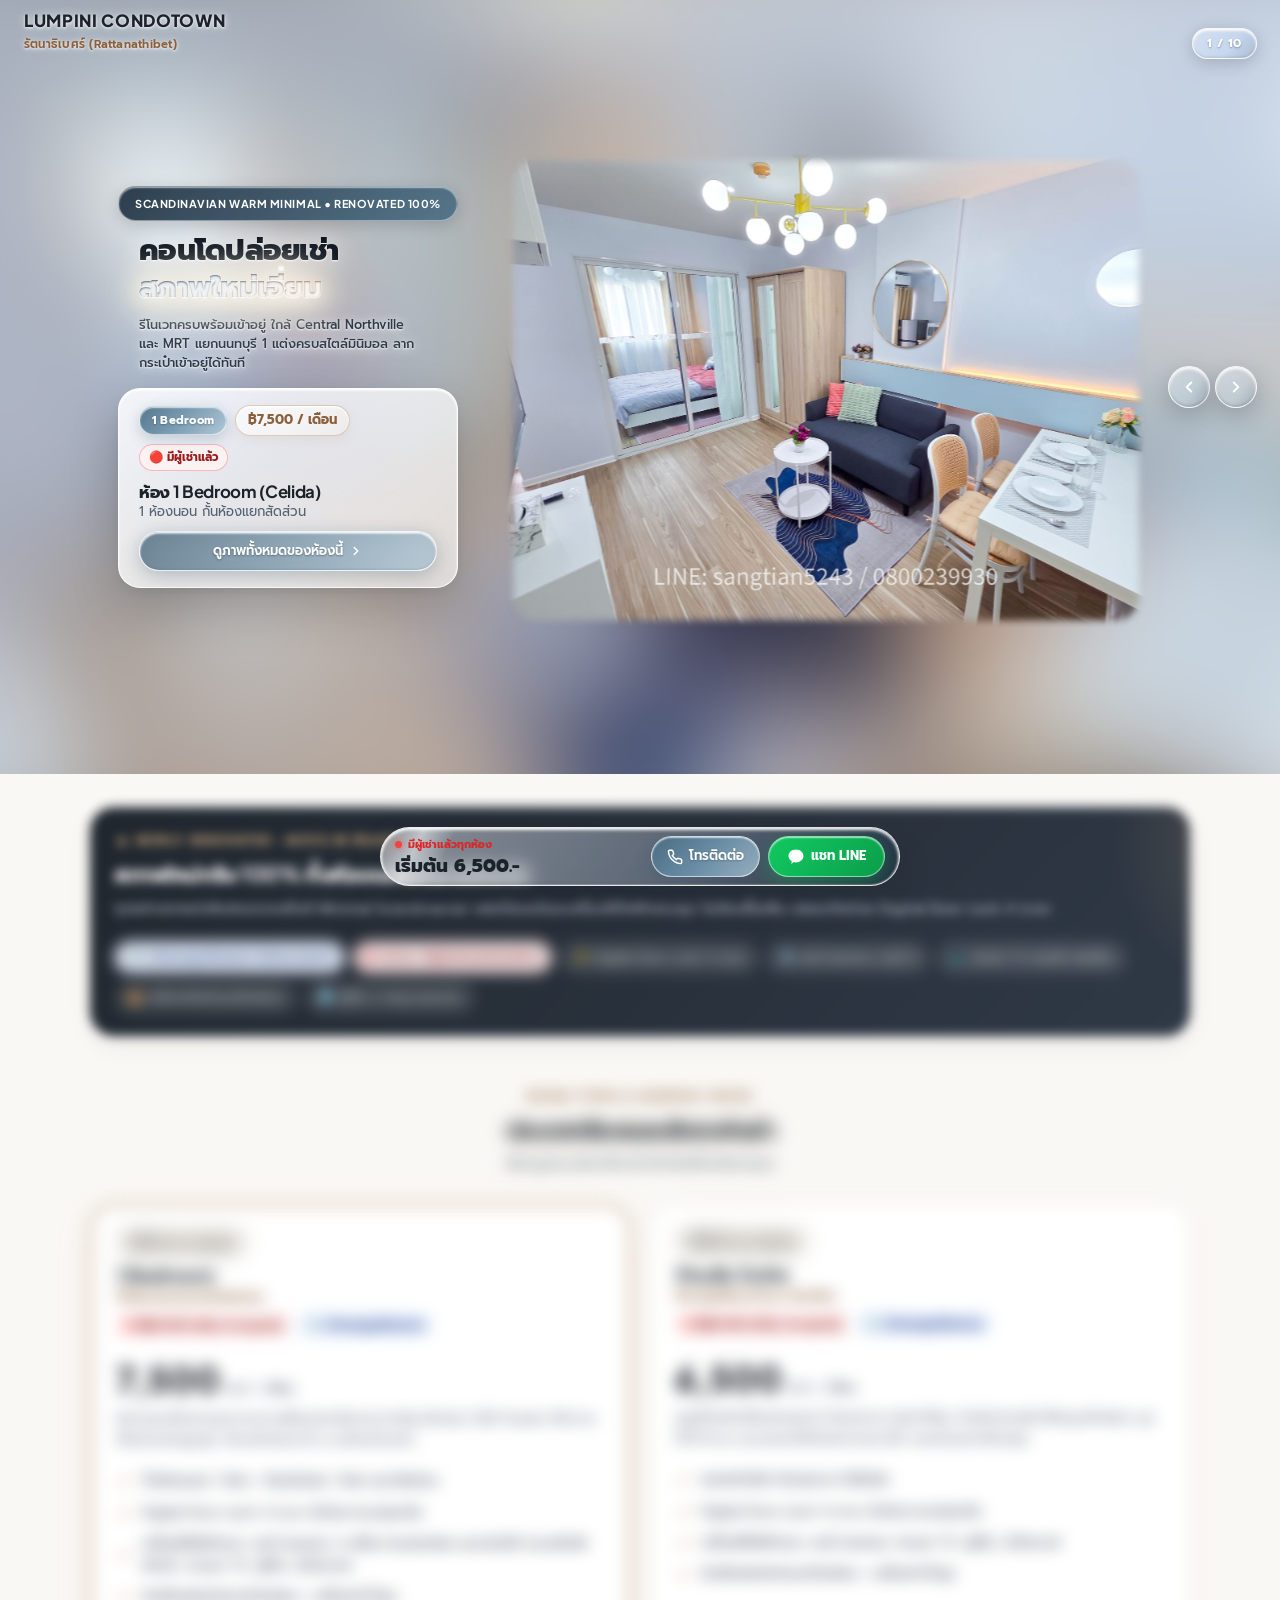
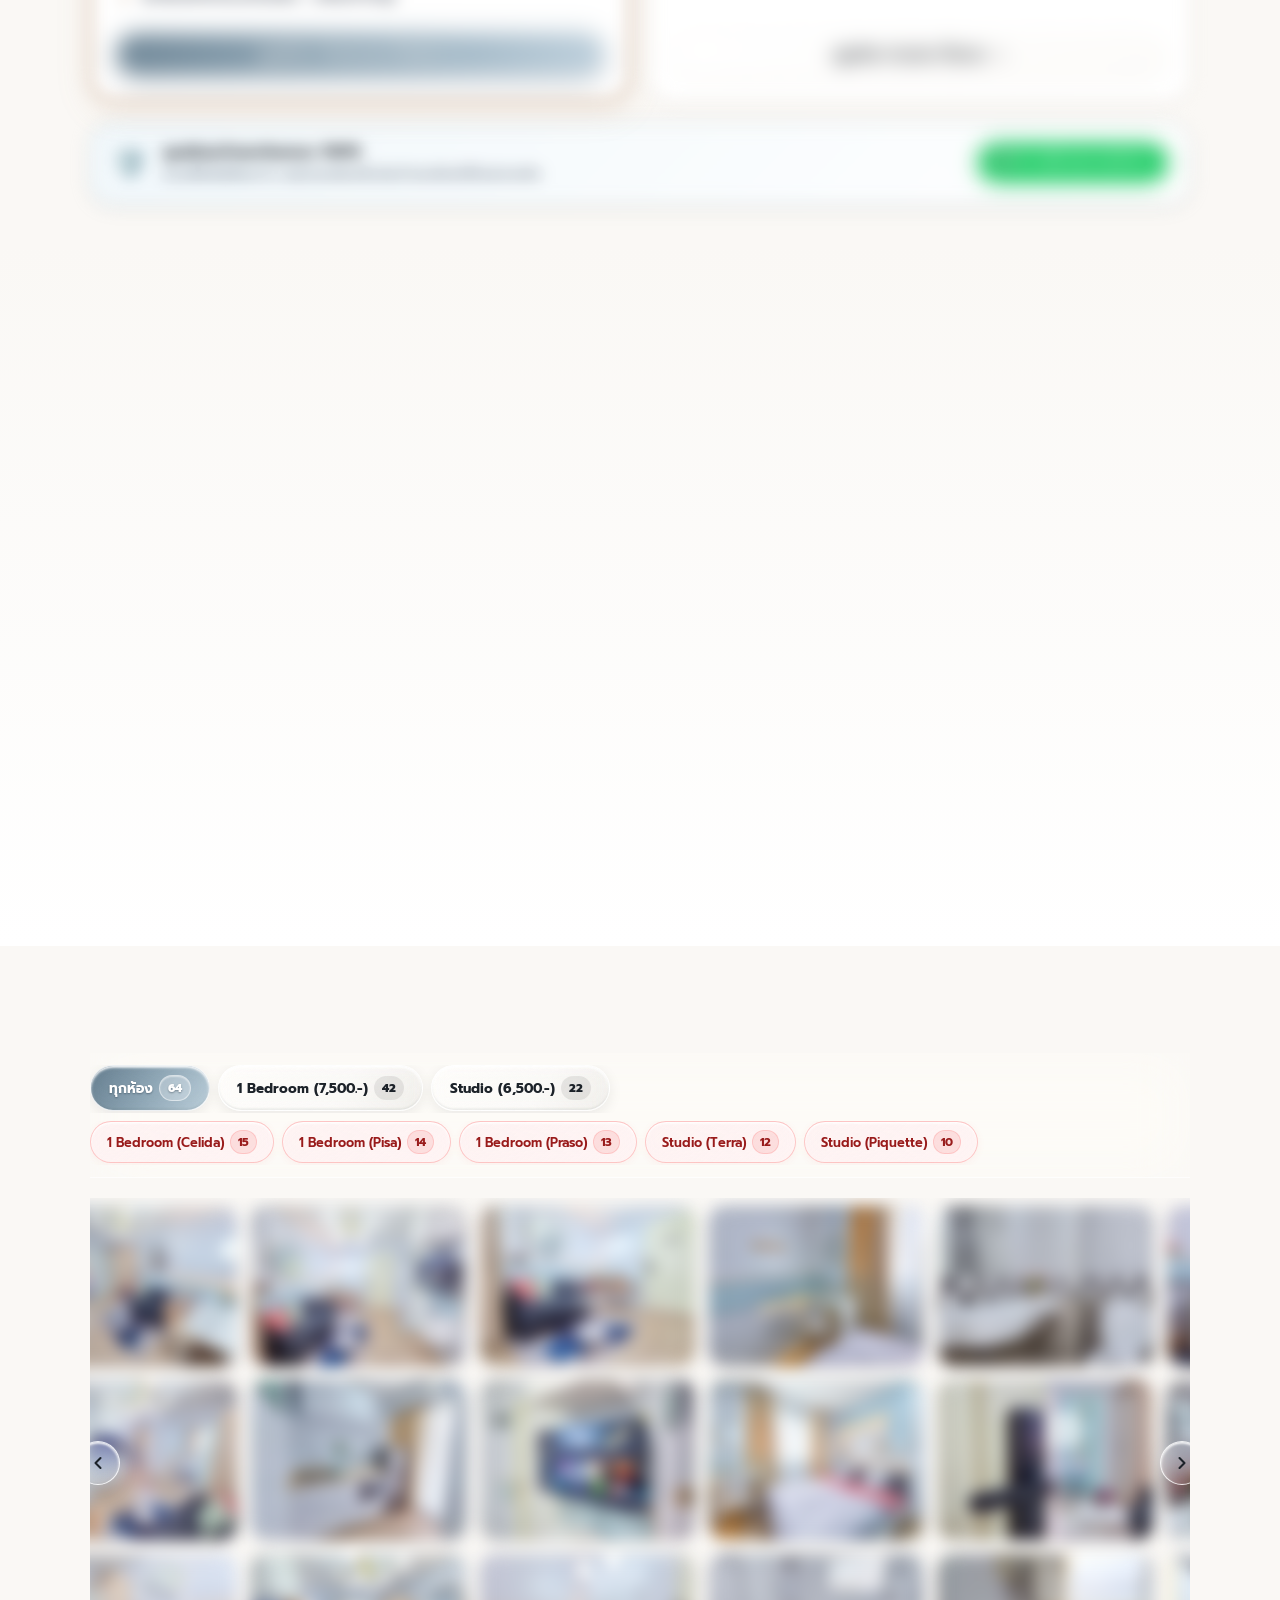
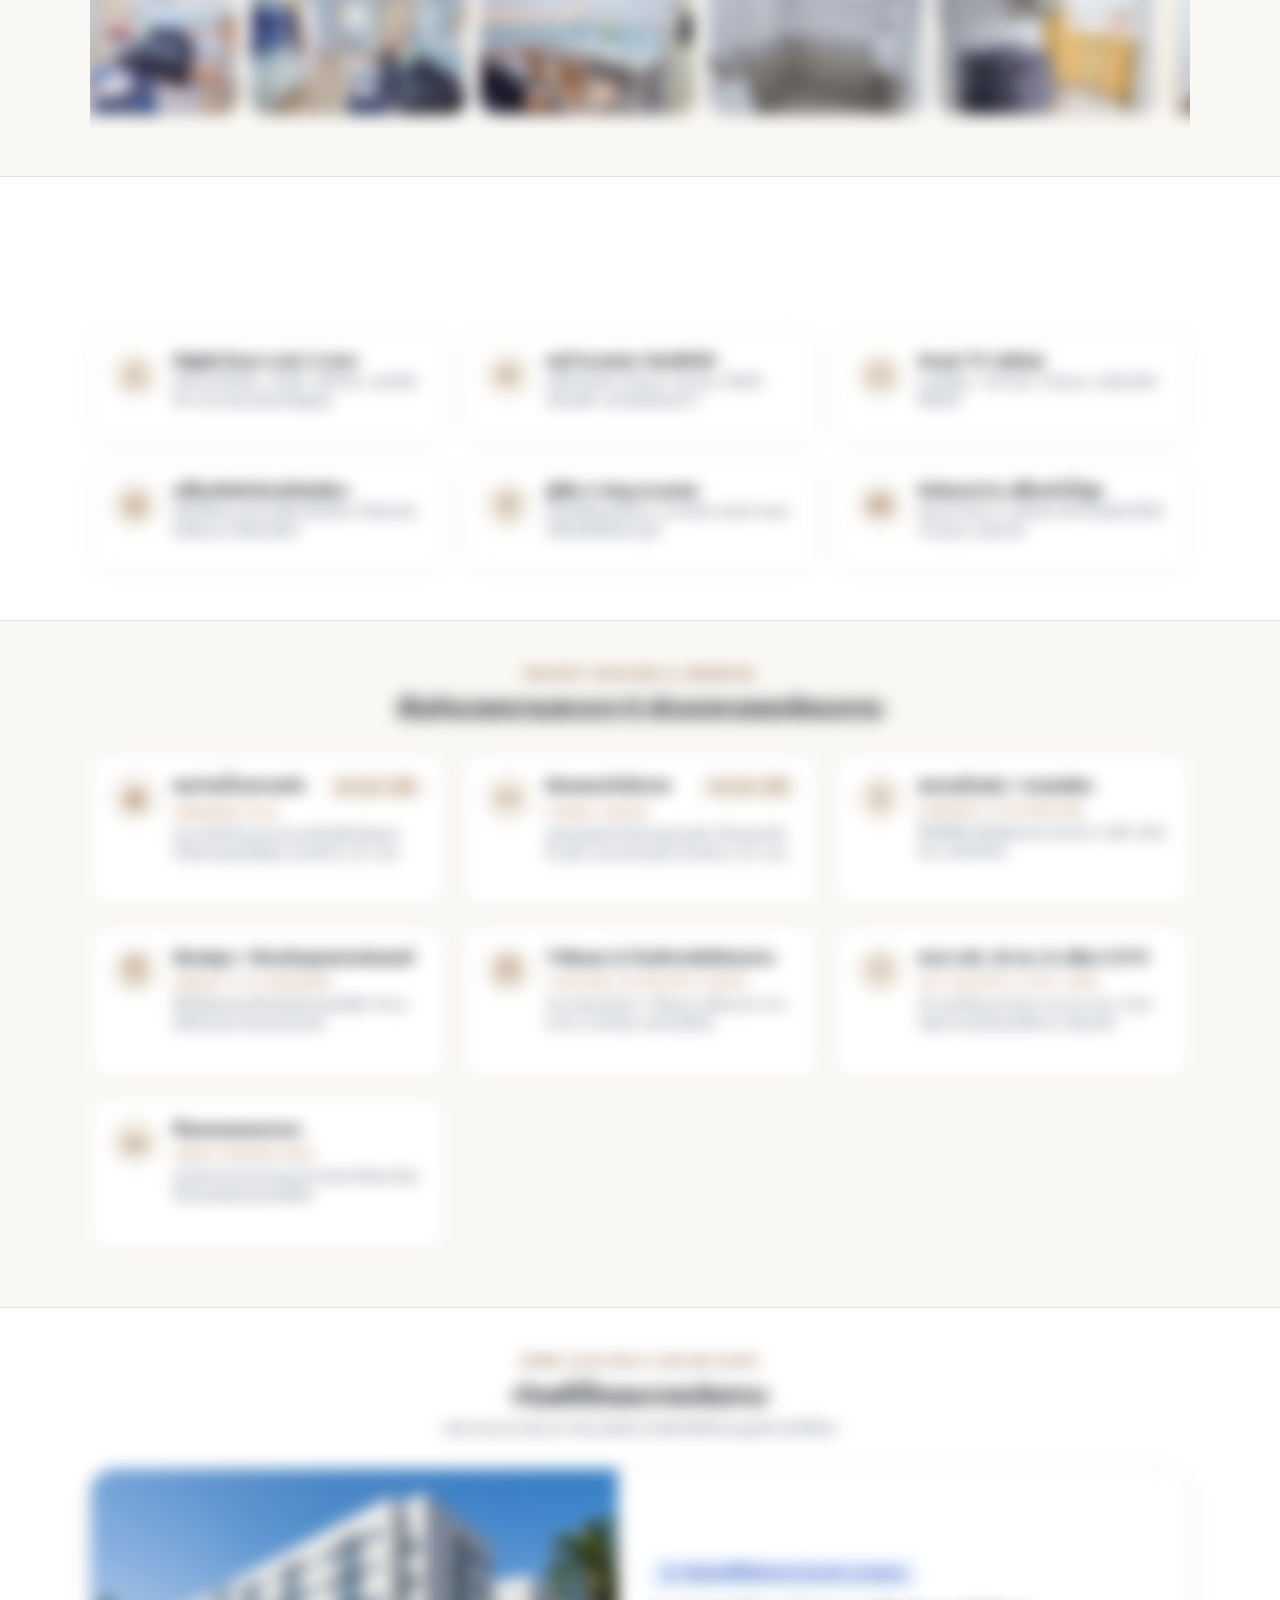
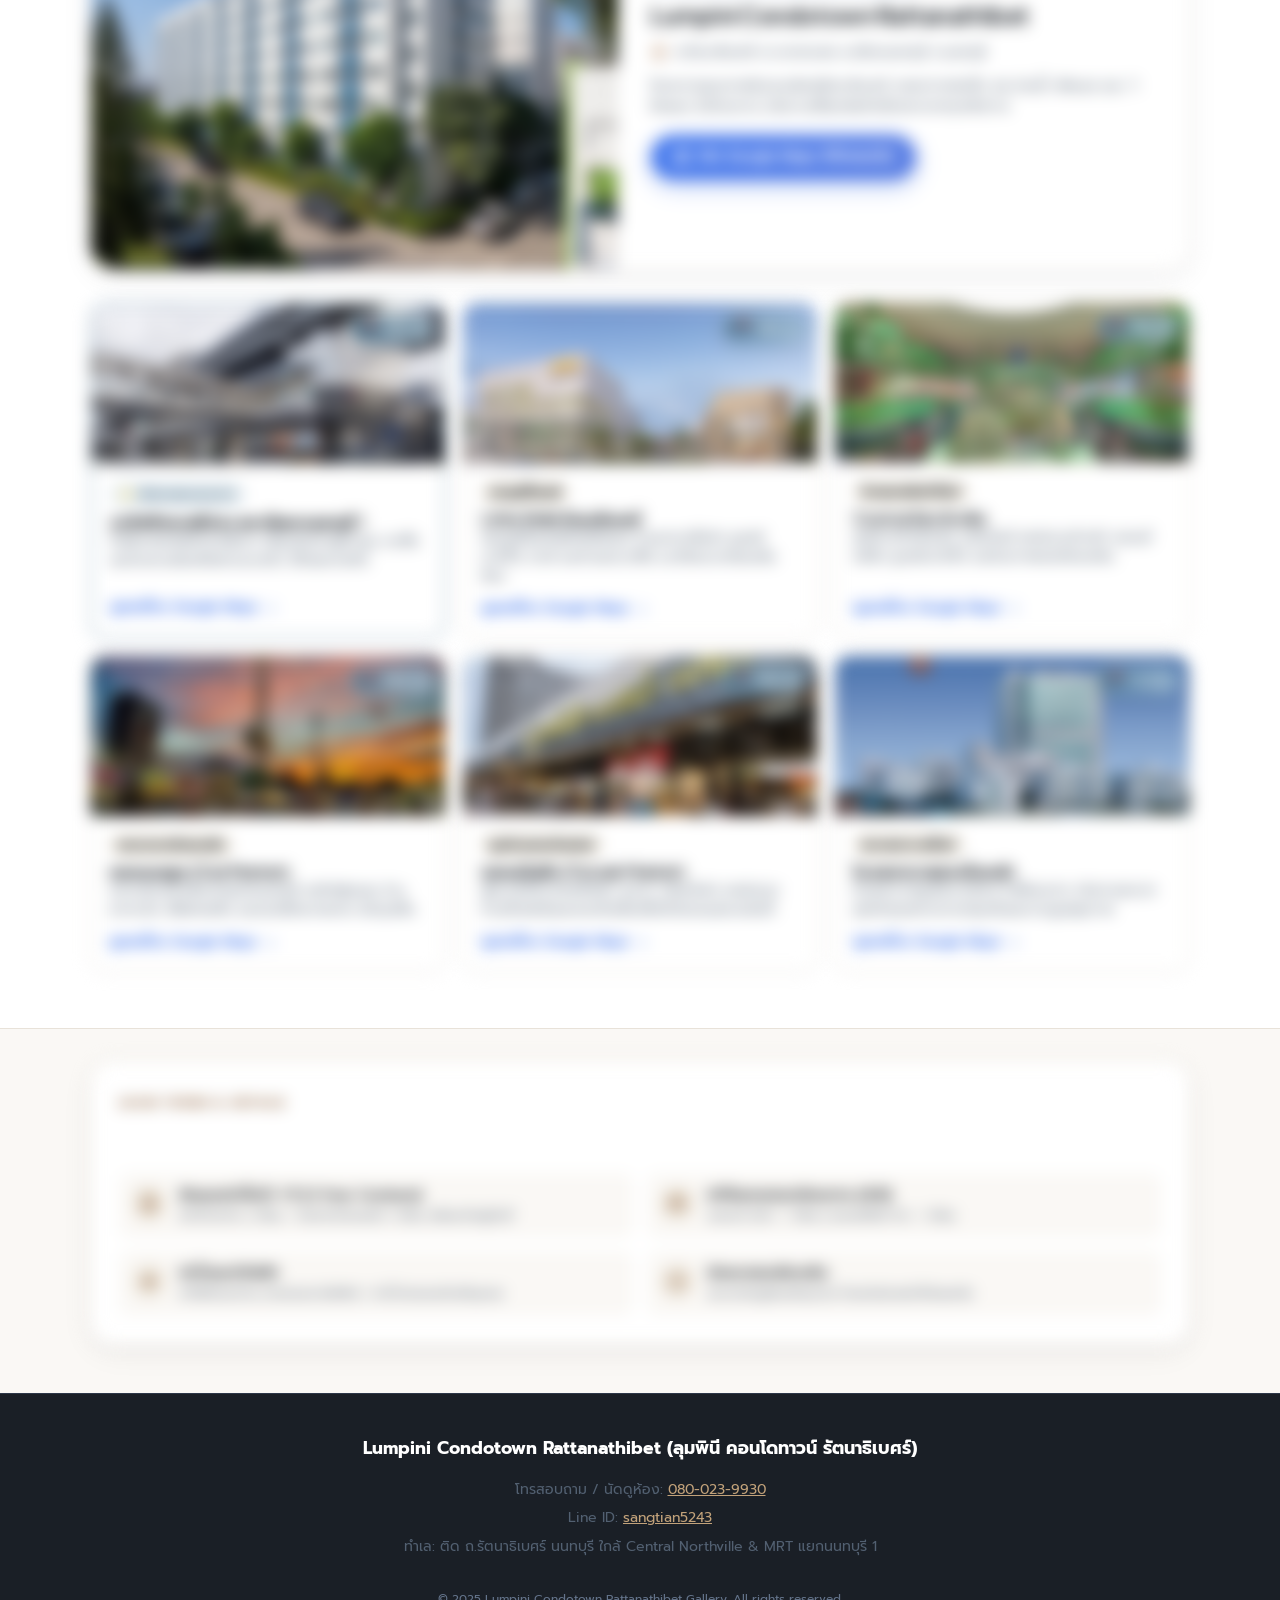
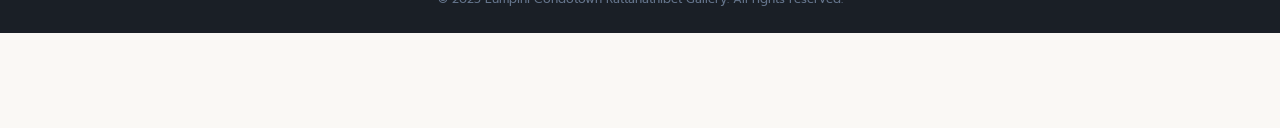
==== commit c406015f: "6.6" ====
--- a/index.html
+++ b/index.html
@@ -19,7 +19,7 @@
   <link rel="preload" as="image" href="images/hero-squircle-mask.png">
 
   <!-- Stylesheet (with cache-busting version) -->
-  <link rel="stylesheet" href="css/style.css?v=6.5">
+  <link rel="stylesheet" href="css/style.css?v=6.6">
 </head>
 <body>
 
@@ -907,7 +907,7 @@
   </footer>
 
   <!-- Scripts: Standard relative scripts with cache-busting version -->
-  <script src="js/rooms-data.js?v=6.5"></script>
-  <script src="js/app.js?v=6.5"></script>
+  <script src="js/rooms-data.js?v=6.6"></script>
+  <script src="js/app.js?v=6.6"></script>
 </body>
 </html>
--- a/css/style.css
+++ b/css/style.css
@@ -1610,6 +1610,8 @@
   position: relative;
   width: 100%;
   margin: 0 auto;
+  overflow: hidden; /* Clips the infinite horizontal photo belt */
+  touch-action: pan-y; /* Allows seamless vertical page scrolling on mobile/iPad */
 }
 
 /* Nav Arrows (Liquid Glass Floating Lenses) */
@@ -1665,23 +1667,25 @@
   }
 }
 
-/* Photo Gallery: 3 Rows, Horizontal Scrolling */
+/* Photo Gallery: 3 Rows, GPU-Accelerated Hardware Marquee */
 .gallery-grid {
   display: grid;
   grid-template-rows: repeat(3, 145px); /* Exactly 3 rows */
   grid-auto-flow: column; /* Items flow column by column horizontally */
   grid-auto-columns: 195px; /* Width per photo column (approx 4:3 ratio) */
   gap: 12px;
-  overflow-x: auto;
-  overflow-y: hidden;
-  -webkit-overflow-scrolling: touch;
-  scroll-snap-type: x mandatory;
-  scroll-behavior: smooth;
+  width: max-content;
+  overflow: visible;
   padding: 8px 4px 14px;
   cursor: grab;
   user-select: none;
-  scrollbar-width: none; /* Hide scrollbar Firefox */
-  -ms-overflow-style: none; /* Hide scrollbar IE & Edge */
+  -webkit-user-select: none;
+  touch-action: pan-y;
+  will-change: transform;
+  transform: translate3d(0, 0, 0);
+  -webkit-transform: translate3d(0, 0, 0);
+  backface-visibility: hidden;
+  -webkit-backface-visibility: hidden;
 }
 
 .gallery-grid:active {
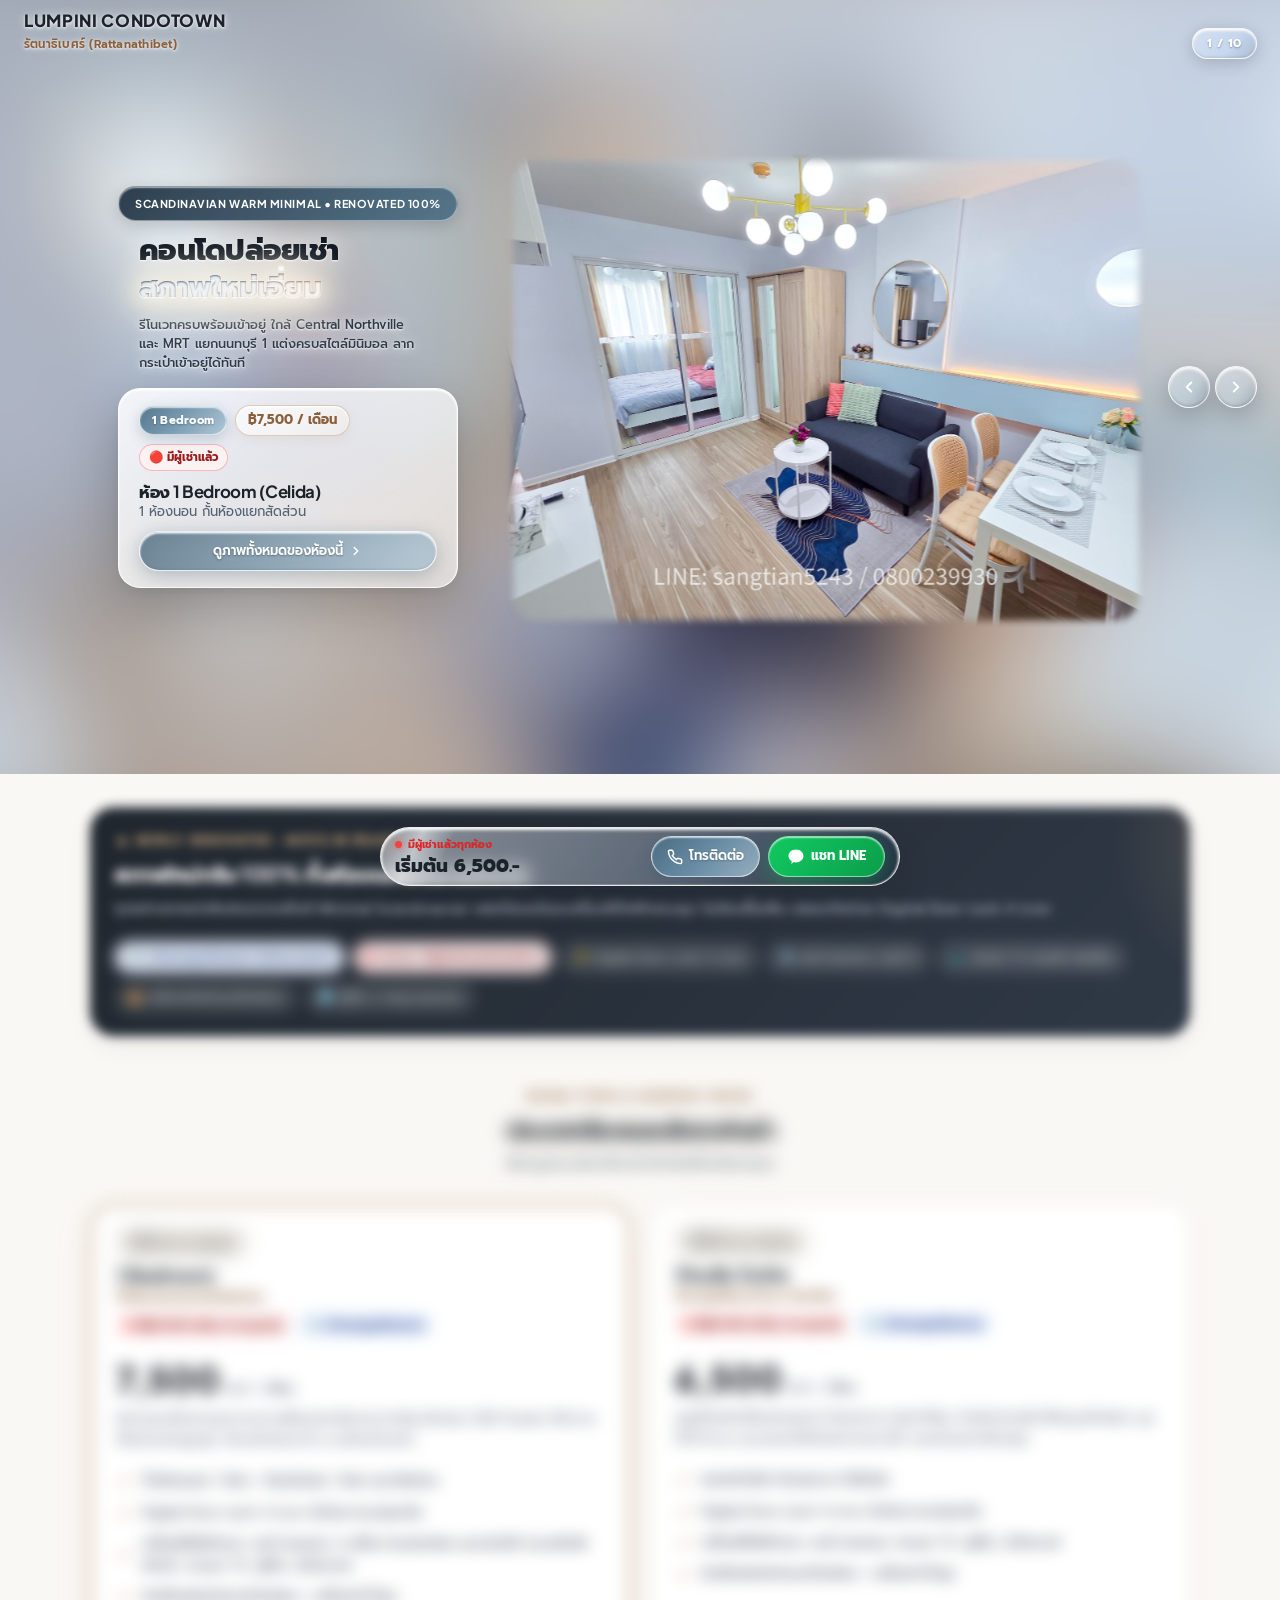
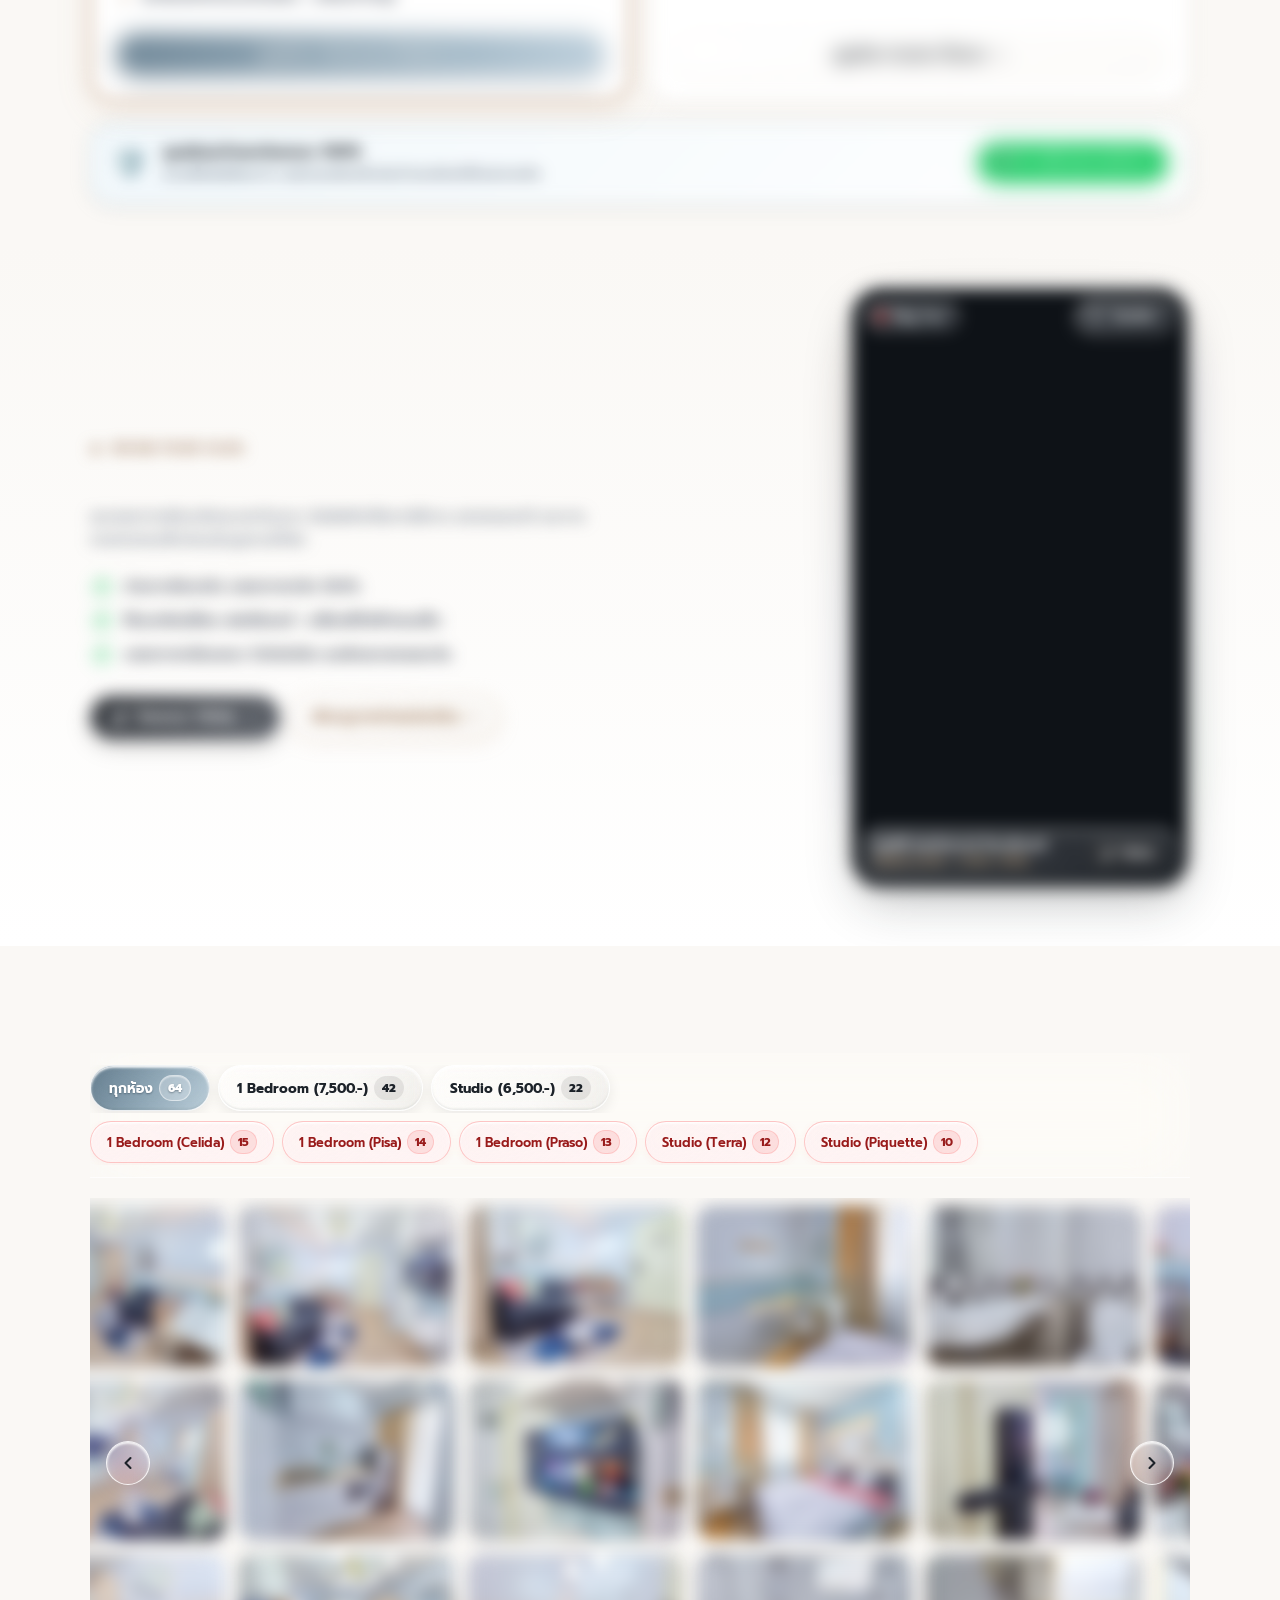
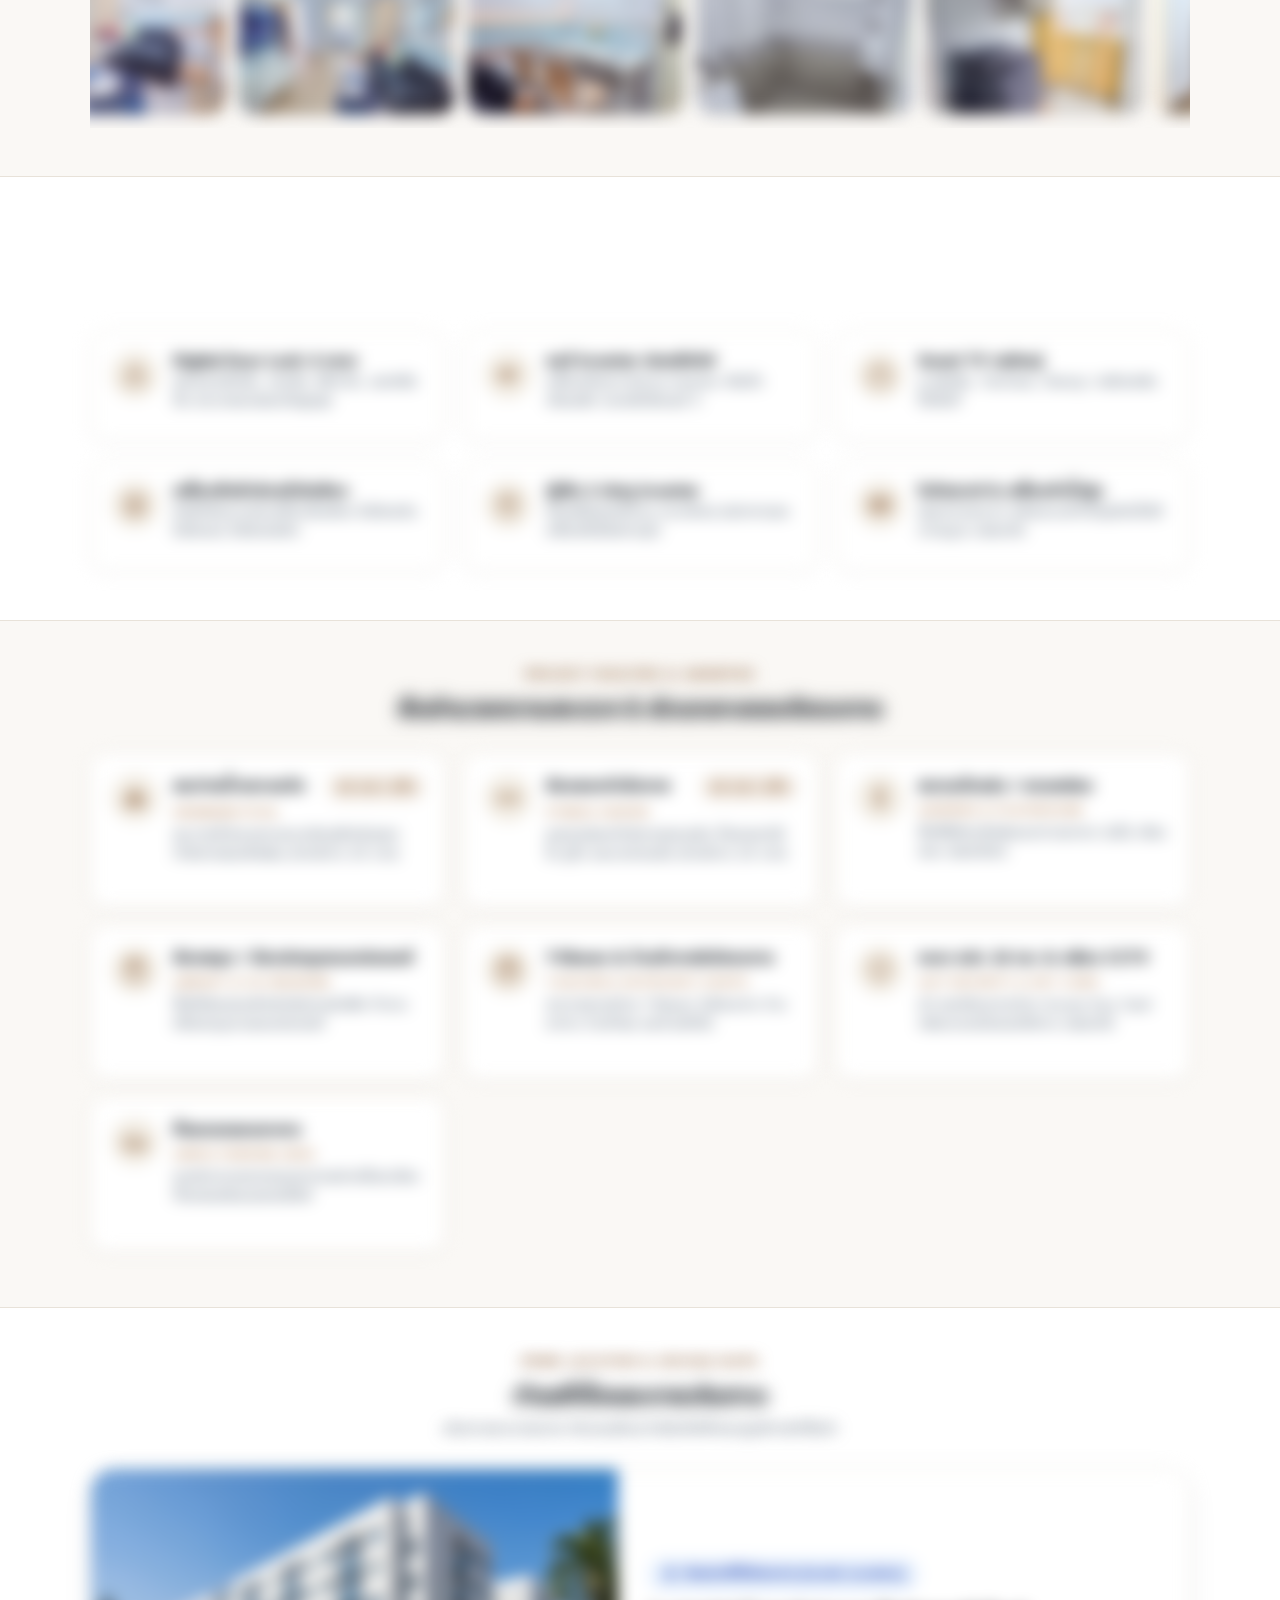
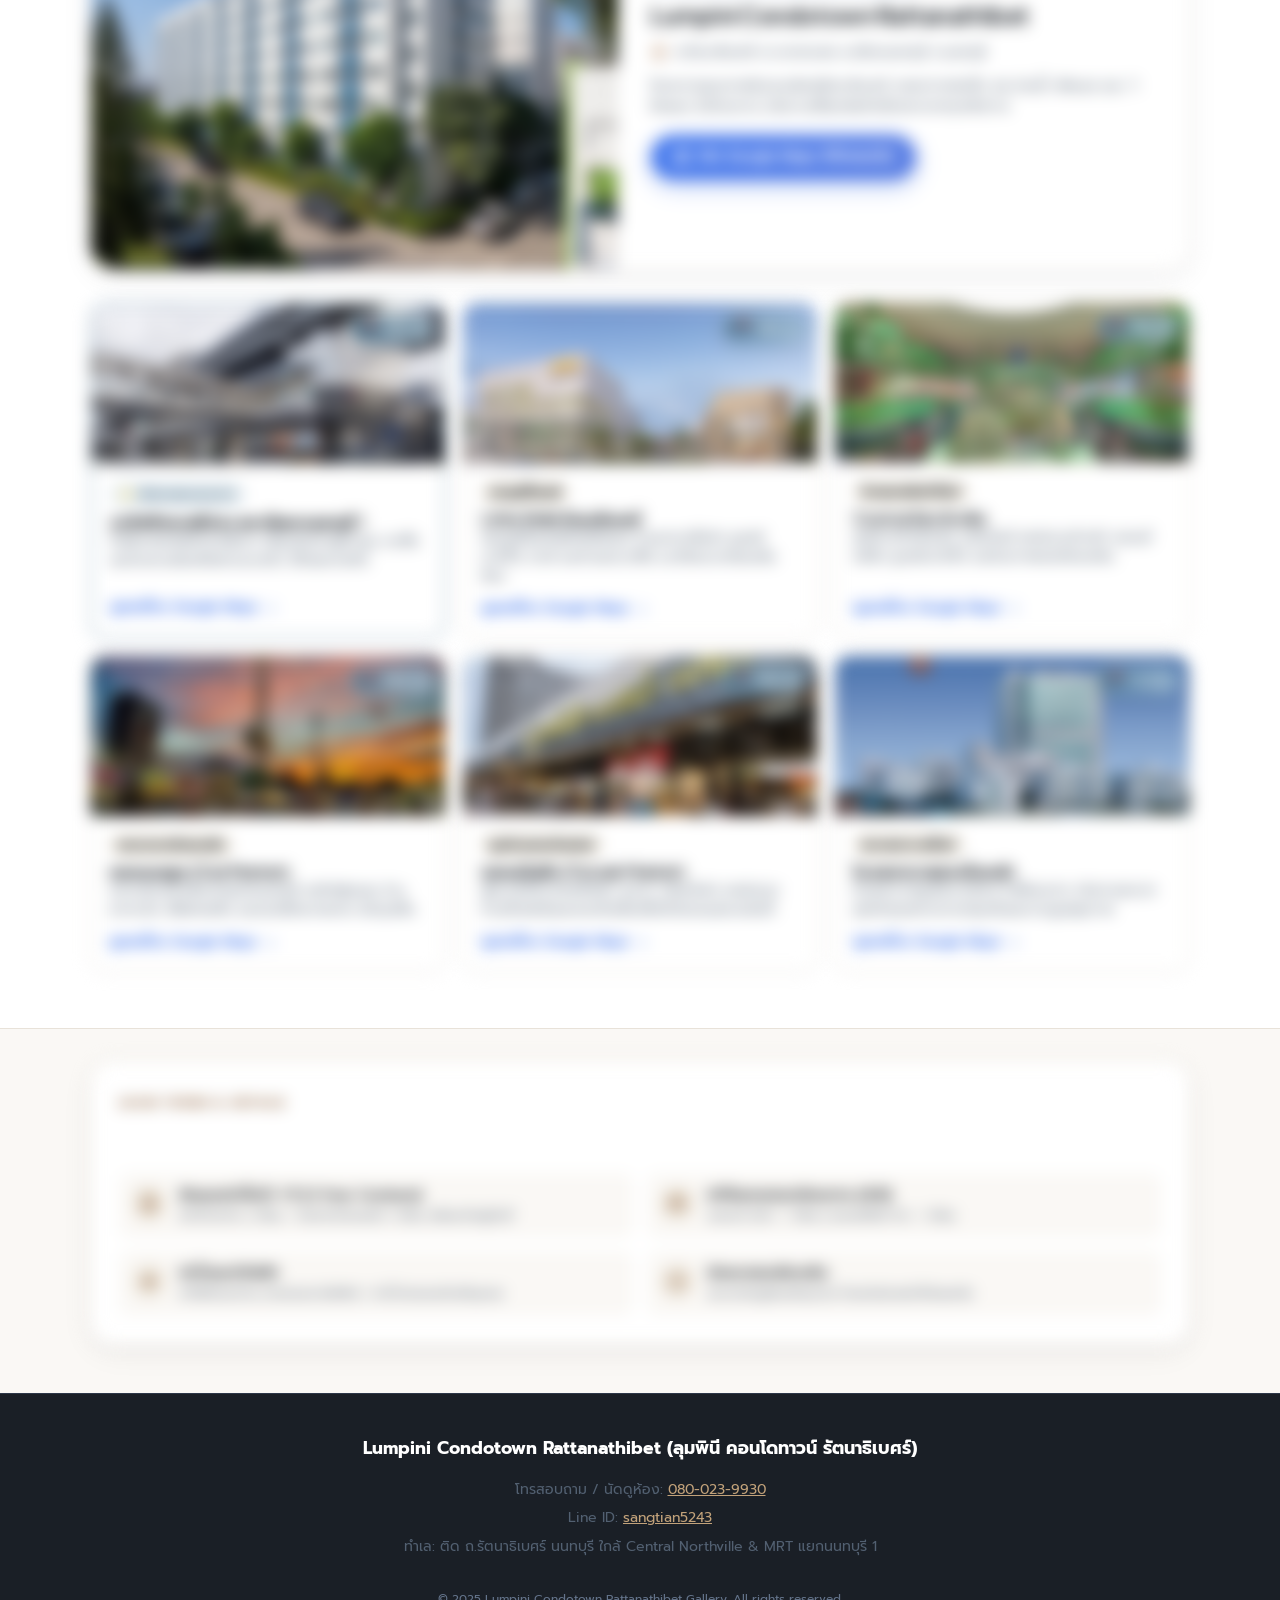
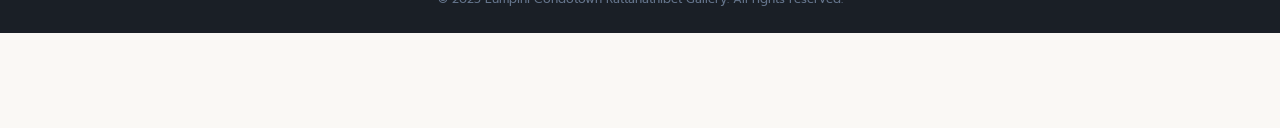
==== commit 67a006e6: "6.7" ====
--- a/index.html
+++ b/index.html
@@ -19,7 +19,7 @@
   <link rel="preload" as="image" href="images/hero-squircle-mask.png">
 
   <!-- Stylesheet (with cache-busting version) -->
-  <link rel="stylesheet" href="css/style.css?v=6.6">
+  <link rel="stylesheet" href="css/style.css?v=6.7">
 </head>
 <body>
 
@@ -907,7 +907,7 @@
   </footer>
 
   <!-- Scripts: Standard relative scripts with cache-busting version -->
-  <script src="js/rooms-data.js?v=6.6"></script>
-  <script src="js/app.js?v=6.6"></script>
+  <script src="js/rooms-data.js?v=6.7"></script>
+  <script src="js/app.js?v=6.7"></script>
 </body>
 </html>
--- a/css/style.css
+++ b/css/style.css
@@ -1634,17 +1634,17 @@
   display: flex;
   align-items: center;
   justify-content: center;
-  z-index: 15;
+  z-index: 25;
   cursor: pointer;
   transition: all var(--transition-fast);
 }
 
 .gallery-nav-arrow:hover {
-  background: linear-gradient(135deg, rgba(255, 255, 255, 0.42) 0%, rgba(255, 255, 255, 0.16) 100%);
+  background: linear-gradient(135deg, rgba(255, 255, 255, 0.45) 0%, rgba(255, 255, 255, 0.18) 100%);
   border-color: #FFFFFF;
   transform: translateY(-50%) scale(1.1);
-  box-shadow: 0 10px 28px rgba(28, 34, 41, 0.2),
-              0 0 20px rgba(255, 255, 255, 0.4),
+  box-shadow: 0 10px 28px rgba(28, 34, 41, 0.22),
+              0 0 20px rgba(255, 255, 255, 0.45),
               inset 0 2px 2.5px #FFFFFF;
 }
 
@@ -1654,11 +1654,11 @@
 }
 
 .gallery-nav-arrow.prev {
-  left: -14px;
+  left: 16px;
 }
 
 .gallery-nav-arrow.next {
-  right: -14px;
+  right: 16px;
 }
 
 @media (max-width: 768px) {
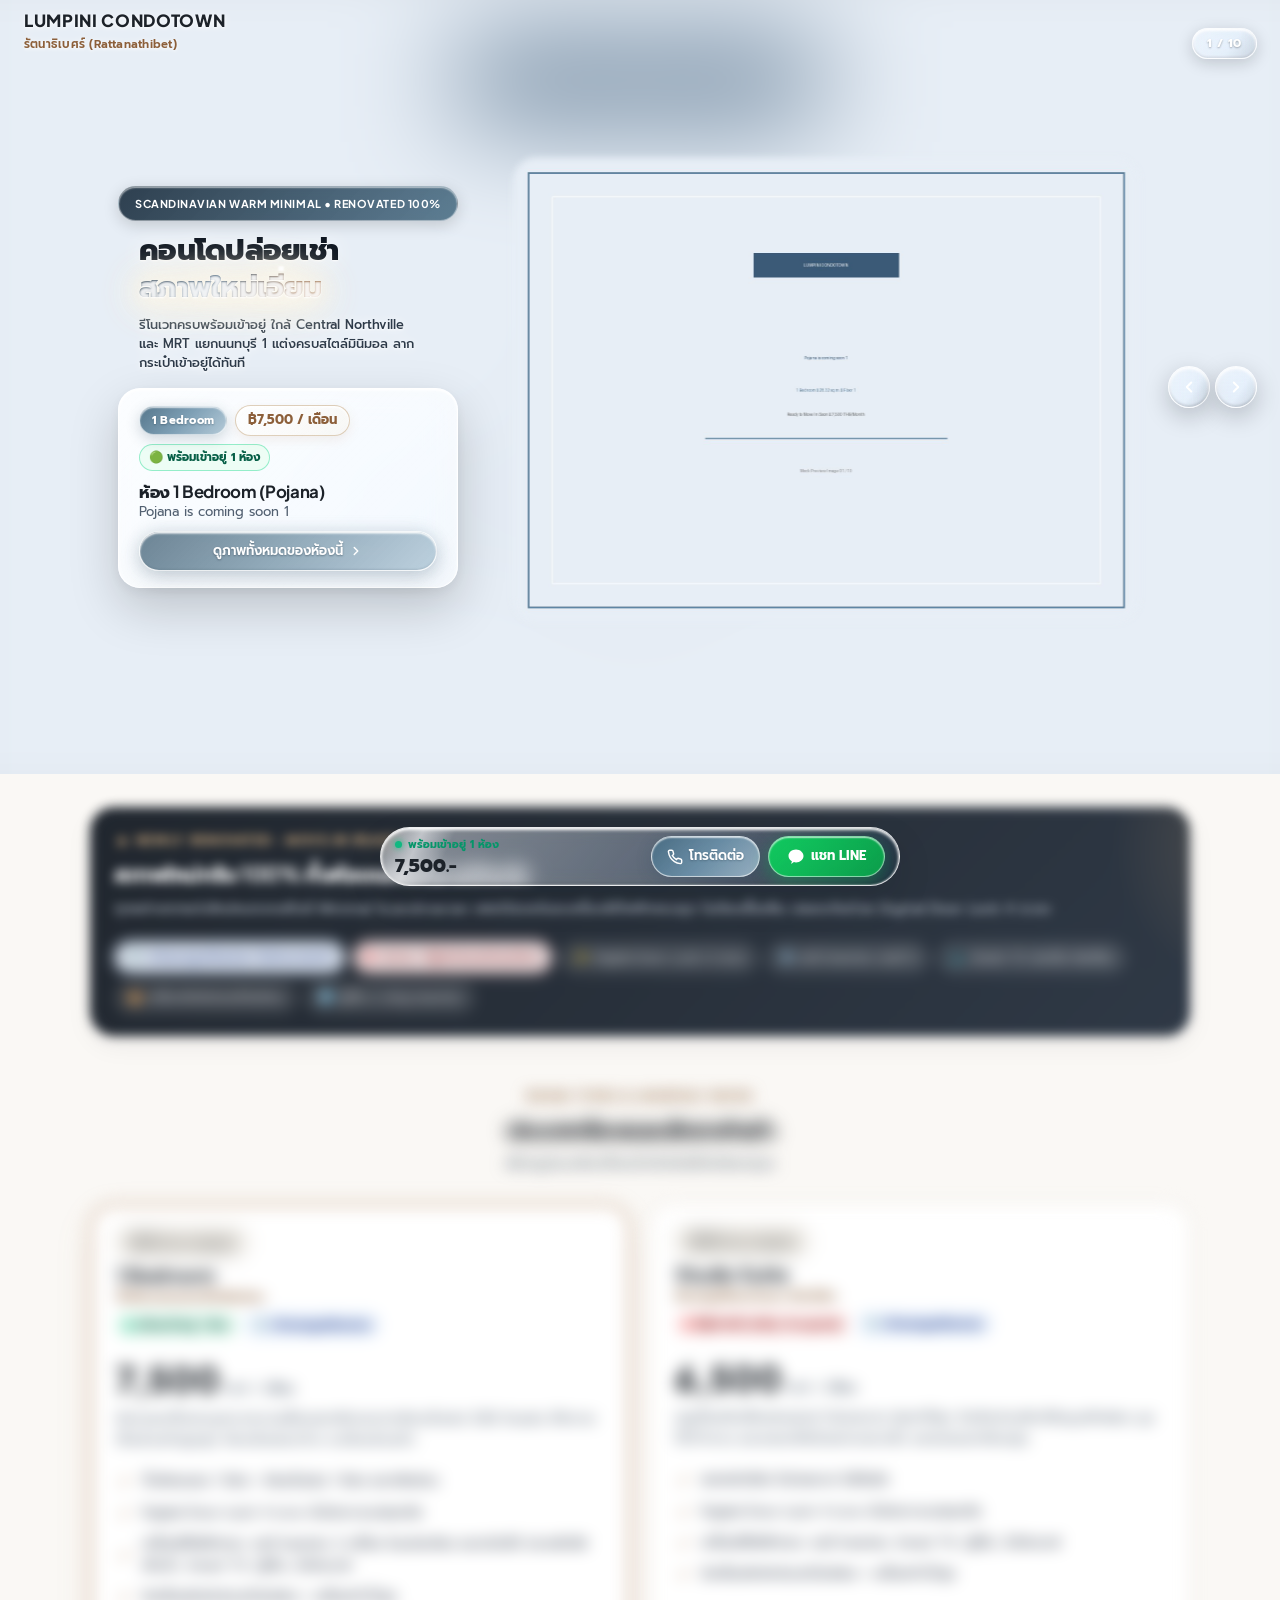
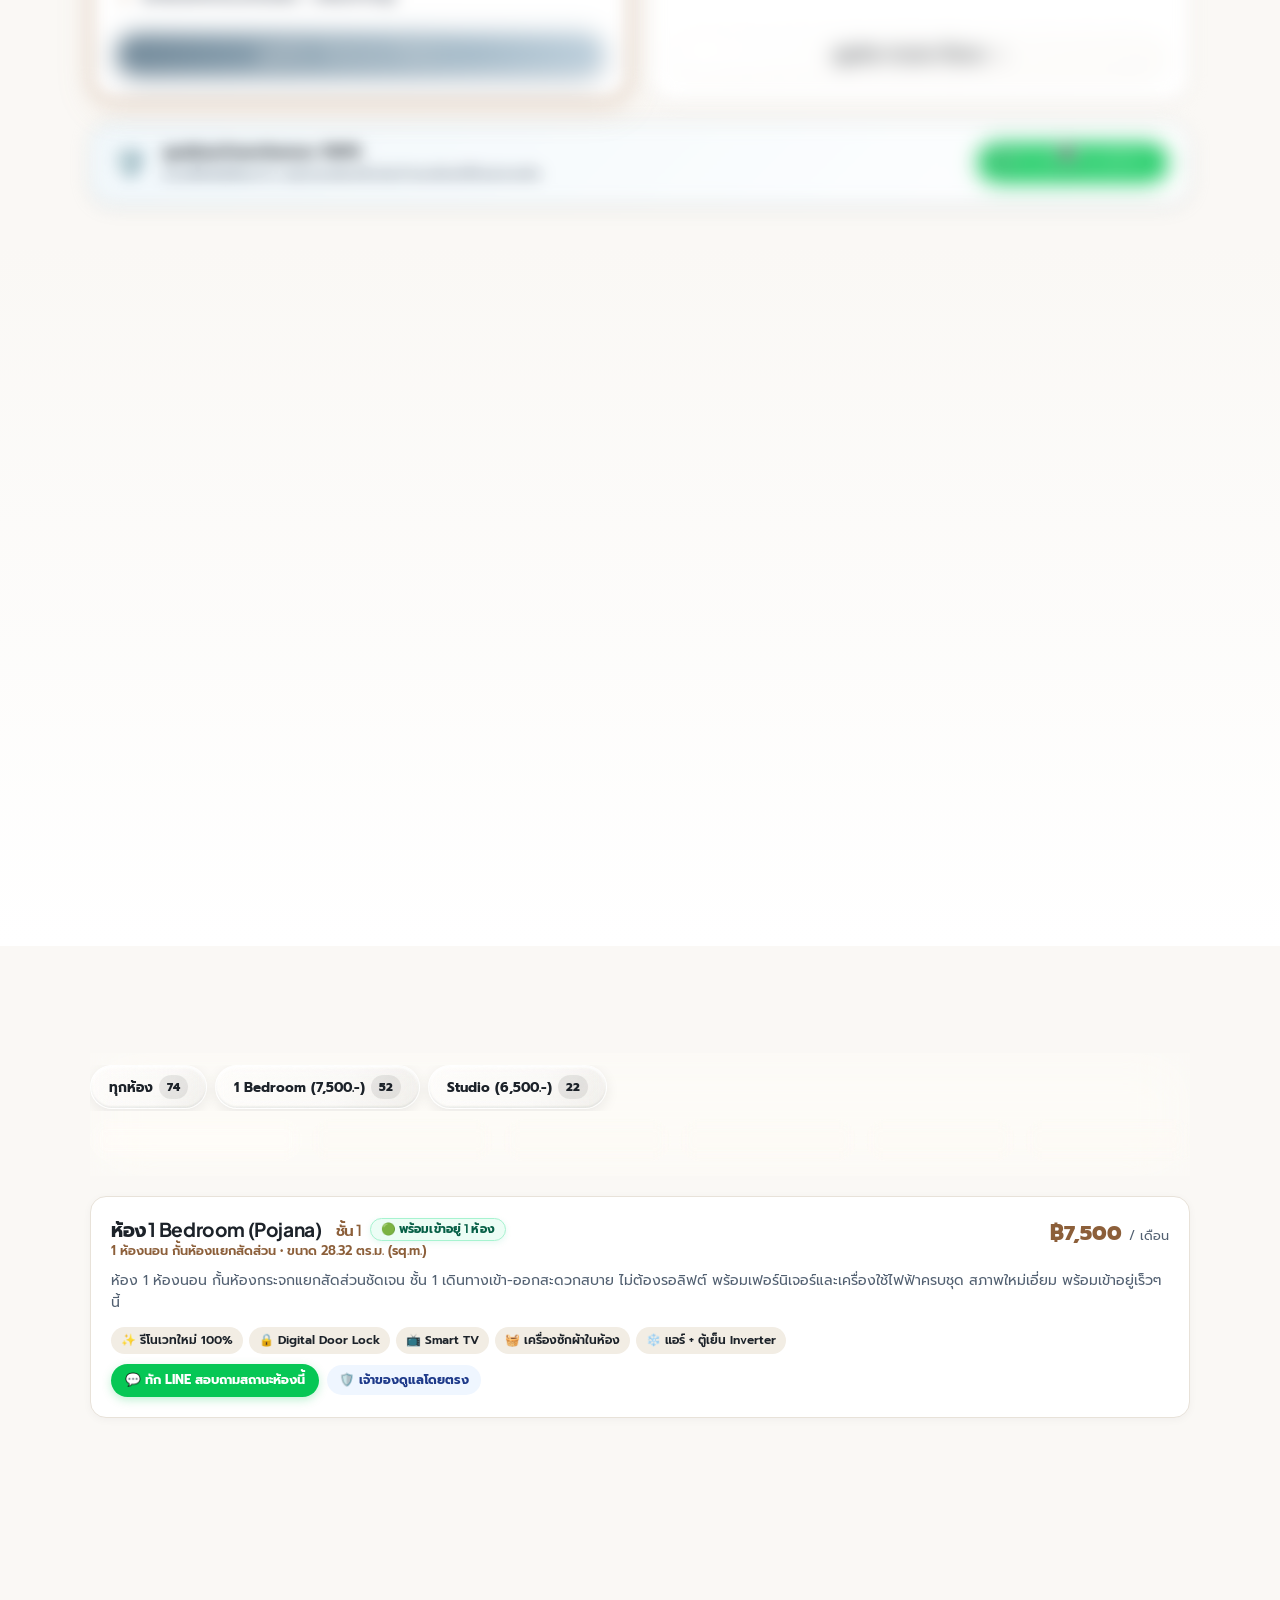
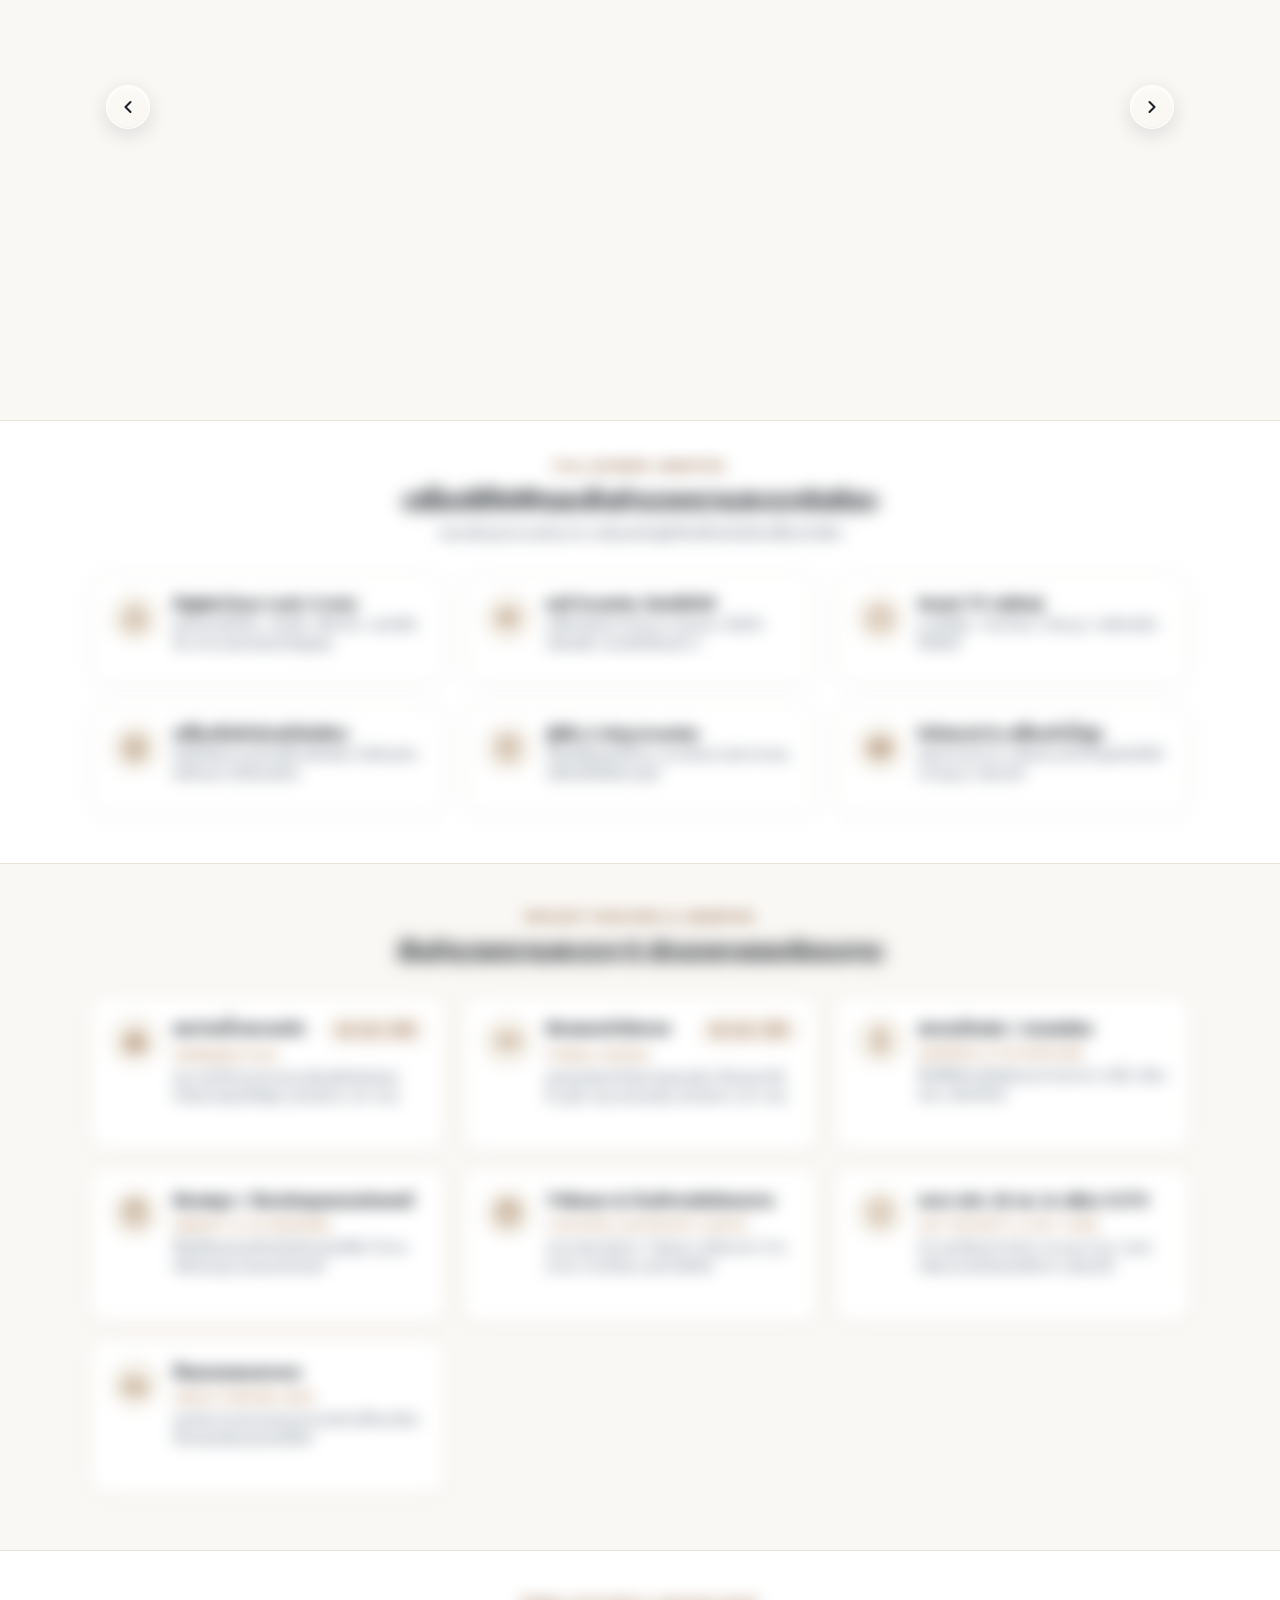
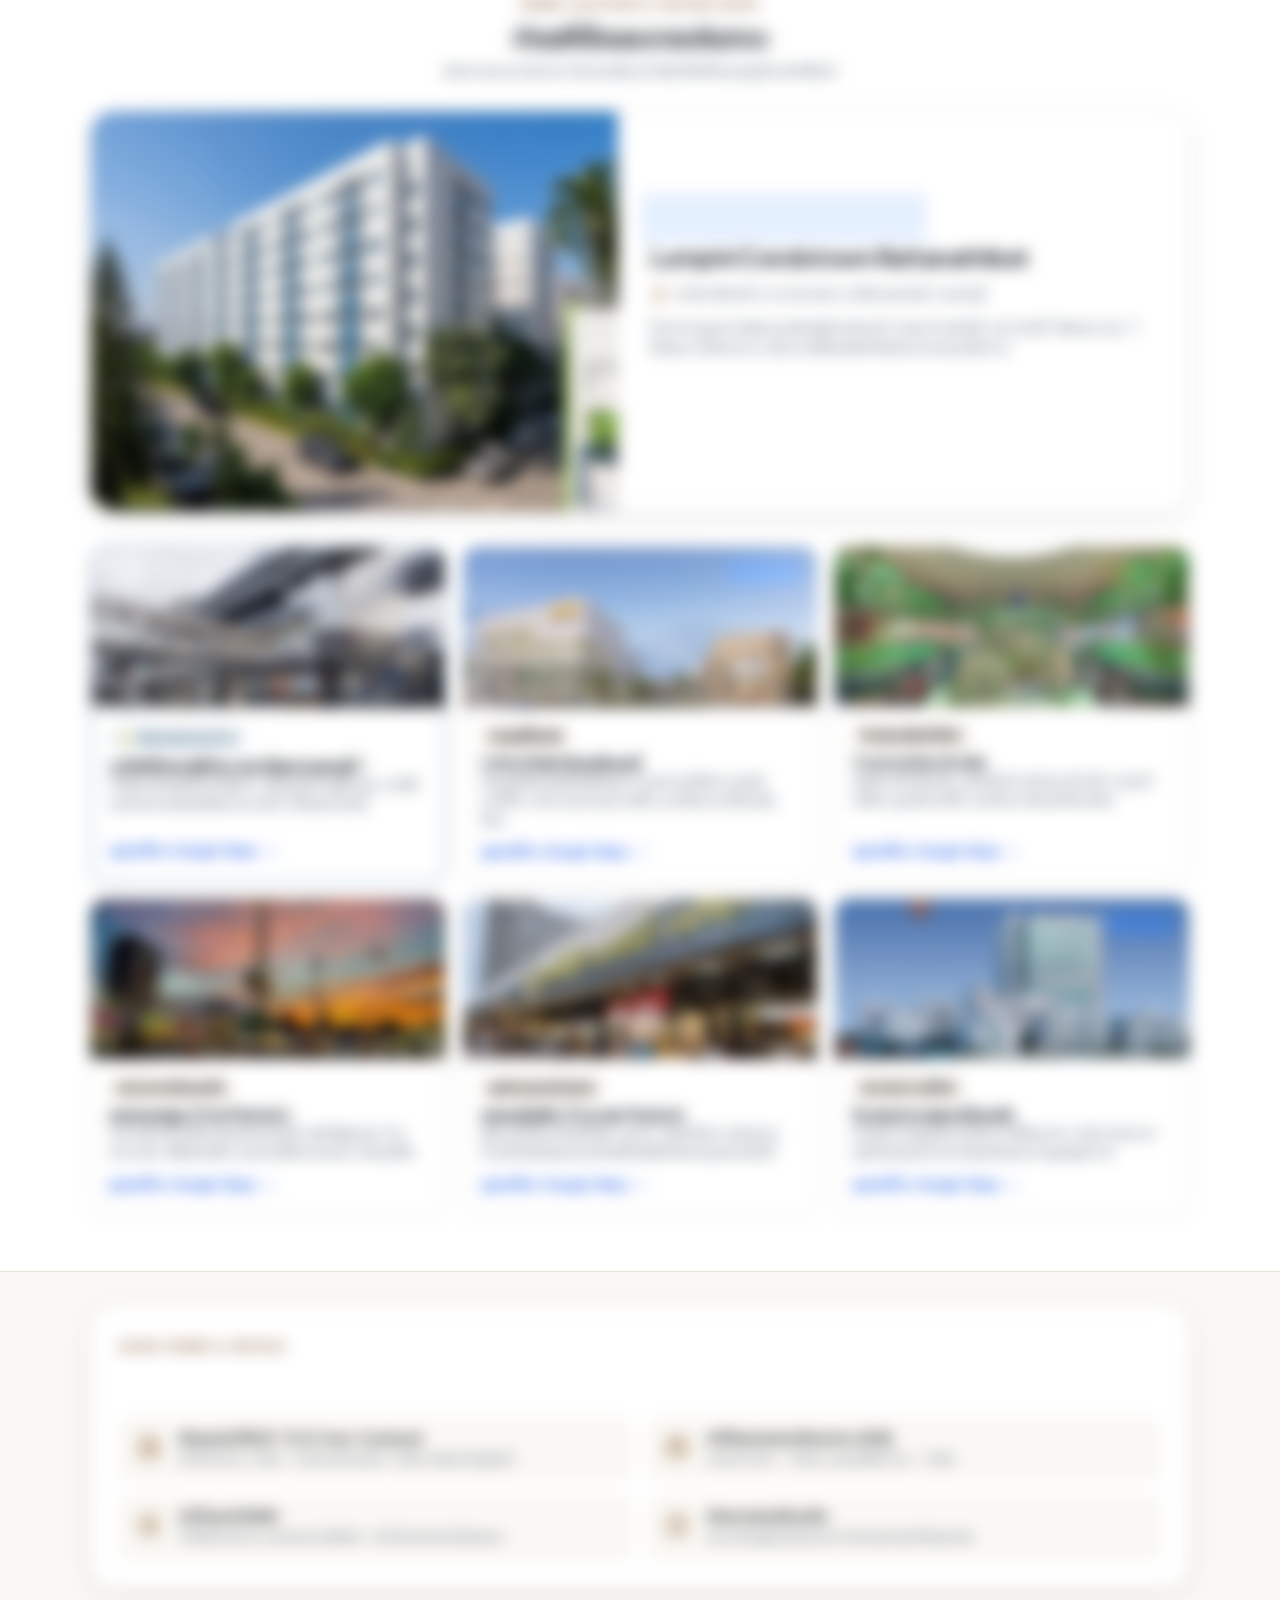
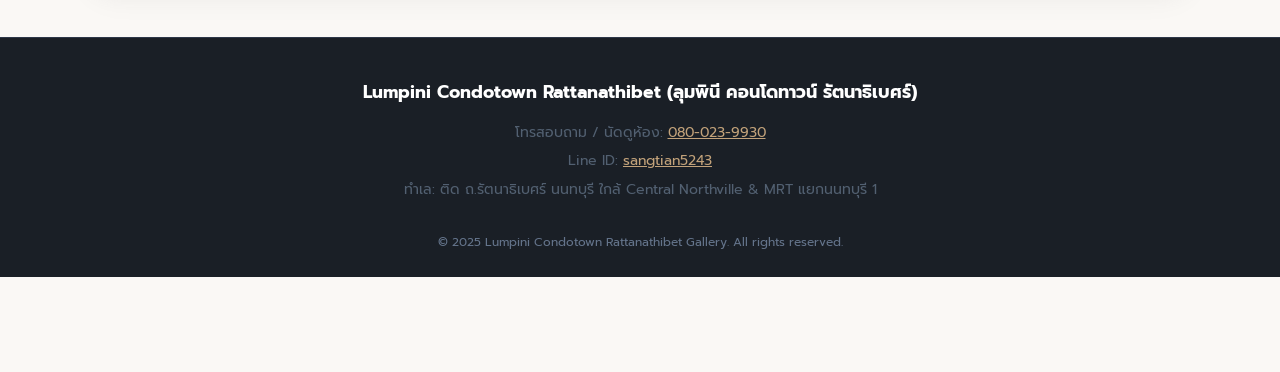
==== commit 46fd2dfc: "feat: add room Pojana (1 Bedroom Floor 1) with preview images and availability status" ====
--- a/index.html
+++ b/index.html
@@ -64,11 +64,11 @@
               <div class="hero-room-tags">
                 <span class="hero-badge-tag" id="heroDetailBadge">1 Bedroom</span>
                 <span class="hero-price-tag" id="heroDetailPrice">฿7,500 / เดือน</span>
-                <span class="hero-occupied-badge">🔴 มีผู้เช่าแล้ว</span>
+                <span class="hero-occupied-badge available" id="heroDetailStatus">🟢 พร้อมเข้าอยู่ 1 ห้อง</span>
               </div>
               <div class="hero-room-text-group">
-                <h3 class="hero-slide-title" id="heroDetailTitle">ห้อง 1 Bedroom (Celida)</h3>
-                <p class="hero-slide-caption" id="heroDetailCaption">1 ห้องนอน กั้นห้องแยกสัดส่วน</p>
+                <h3 class="hero-slide-title" id="heroDetailTitle">ห้อง 1 Bedroom (Pojana)</h3>
+                <p class="hero-slide-caption" id="heroDetailCaption">Pojana is coming soon 1</p>
               </div>
               <button class="hero-slide-btn" id="heroDetailBtn" aria-label="ดูภาพทั้งหมดของห้องนี้">
                 <span>ดูภาพทั้งหมดของห้องนี้</span>
@@ -144,7 +144,7 @@
                 <h3 style="font-size: 1.25rem; margin-top: 6px;">1 Bedroom</h3>
                 <p style="font-size: 0.8rem; color: var(--color-wood-dark); font-weight: 600; margin-bottom: 4px;">กั้นห้องนอนแยกเป็นสัดส่วน</p>
                 <div class="card-status-row">
-                  <span class="card-status-badge"><span class="live-dot"></span> มีผู้เช่าแล้ว (Fully Occupied)</span>
+                  <span class="card-status-badge available"><span class="live-dot"></span> พร้อมเข้าอยู่ 1 ห้อง</span>
                   <span class="card-owner-chip">🛡️ เจ้าของดูแลโดยตรง</span>
                 </div>
               </div>
@@ -859,7 +859,7 @@
         <span class="lightbox-unit-name" id="lightboxUnitName">ห้อง 1 Bedroom</span>
         <div style="display: flex; align-items: center; gap: 8px; margin-top: 2px;">
           <span class="lightbox-unit-price" id="lightboxUnitPrice">฿7,500 / เดือน</span>
-          <span class="lightbox-status-pill">🔴 มีผู้เช่าแล้ว</span>
+          <span class="lightbox-status-pill" id="lightboxStatusPill">🔴 มีผู้เช่าแล้ว</span>
         </div>
       </div>
       <a href="https://line.me/ti/p/~sangtian5243?text=%E0%B8%AA%E0%B8%99%E0%B9%83%E0%B8%88%E0%B9%80%E0%B8%8A%E0%B9%88%E0%B8%B2%E0%B8%AB%E0%B9%89%E0%B8%AD%E0%B8%87%20%E0%B8%AB%E0%B9%89%E0%B8%AD%E0%B8%87%E0%B8%A2%E0%B8%B1%E0%B8%87%E0%B8%A7%E0%B9%88%E0%B8%B2%E0%B8%87%E0%B8%AD%E0%B8%A2%E0%B8%B9%E0%B9%88%E0%B9%84%E0%B8%AB%E0%B8%A1%E0%B8%84%E0%B8%A3%E0%B8%B1%E0%B8%9A%2F%E0%B8%84%E0%B9%88%E0%B8%B0" target="_blank" rel="noopener" class="lightbox-inquire-btn" id="lightboxInquireBtn" aria-label="ทัก LINE สอบถามห้องนี้">
@@ -875,8 +875,8 @@
   <div class="sticky-contact-bar">
     <div class="sticky-contact-content">
       <div class="sticky-info">
-        <div class="sticky-status-indicator"><span class="live-dot"></span> มีผู้เช่าแล้วทุกห้อง</div>
-        <span class="sticky-price">เริ่มต้น 6,500.-</span>
+        <div class="sticky-status-indicator available"><span class="live-dot"></span> พร้อมเข้าอยู่ 1 ห้อง</div>
+        <span class="sticky-price">7,500.-</span>
       </div>
       <div class="sticky-actions">
         <a href="tel:0800239930" class="btn-cta-phone">
--- a/css/style.css
+++ b/css/style.css
@@ -1522,6 +1522,78 @@
   box-shadow: inset 0 1px 1.5px rgba(255, 255, 255, 0.4);
 }
 
+/* Pojana Special Tab: Fresh Pastel Green (Available Room) */
+.filter-btn.filter-btn-pojana {
+  background: linear-gradient(135deg, rgba(236, 253, 245, 0.95) 0%, rgba(209, 250, 229, 0.85) 100%);
+  border: 1.5px solid #6EE7B7;
+  color: #065F46;
+  font-size: 0.82rem;
+  font-weight: 700;
+  box-shadow: 0 2px 10px rgba(16, 185, 129, 0.12),
+              inset 0 1.5px 2px rgba(255, 255, 255, 0.95);
+}
+
+.filter-btn.filter-btn-pojana:hover {
+  background: linear-gradient(135deg, rgba(209, 250, 229, 0.98) 0%, rgba(167, 243, 208, 0.92) 100%);
+  border-color: #34D399;
+  color: #044E39;
+  transform: translateY(-1px);
+  box-shadow: 0 4px 14px rgba(16, 185, 129, 0.2), inset 0 1.5px 2px #FFFFFF;
+}
+
+.filter-btn.filter-btn-pojana .count-badge {
+  background-color: rgba(16, 185, 129, 0.16);
+  color: #065F46;
+  font-weight: 700;
+  border: 1px solid rgba(110, 231, 183, 0.6);
+}
+
+.filter-btn.filter-btn-pojana.active {
+  background: linear-gradient(135deg, #059669 0%, #10B981 60%, #34D399 100%);
+  color: #FFFFFF;
+  border: 1.5px solid rgba(255, 255, 255, 0.85);
+  box-shadow: 0 6px 20px rgba(16, 185, 129, 0.32),
+              inset 0 1.8px 2.5px rgba(255, 255, 255, 0.8);
+  text-shadow: 0 1px 2px rgba(4, 78, 57, 0.45);
+}
+
+.filter-btn.filter-btn-pojana.active .count-badge {
+  background-color: rgba(255, 255, 255, 0.25);
+  color: #FFFFFF;
+  border: 1px solid rgba(255, 255, 255, 0.5);
+  box-shadow: inset 0 1px 1.5px rgba(255, 255, 255, 0.4);
+}
+
+/* Available Status Badge & Pill Utilities */
+.card-status-badge.available {
+  color: #065F46;
+  background: #ECFDF5;
+  border-color: #A7F3D0;
+}
+
+.card-status-badge.available .live-dot,
+.sticky-status-indicator.available .live-dot {
+  background-color: #10B981;
+  box-shadow: 0 0 6px #10B981;
+}
+
+.sticky-status-indicator.available {
+  color: #059669;
+}
+
+.hero-occupied-badge.available {
+  background: rgba(236, 253, 245, 0.95);
+  border-color: rgba(110, 231, 183, 0.7);
+  color: #065F46;
+}
+
+.unit-detail-occupied-bubble.available {
+  color: #065F46;
+  background: #ECFDF5;
+  border-color: #A7F3D0;
+  box-shadow: 0 2px 6px rgba(16, 185, 129, 0.1);
+}
+
 /* Active Room Detail Box */
 .active-unit-summary {
   background-color: var(--color-surface);
@@ -3843,6 +3915,12 @@
   border-radius: var(--radius-pill);
 }
 
+.lightbox-status-pill.available {
+  background: rgba(236, 253, 245, 0.95);
+  border-color: rgba(110, 231, 183, 0.7);
+  color: #065F46;
+}
+
 /* Floating Toast Notification for LINE clipboard feedback */
 .line-copy-toast {
   position: fixed;
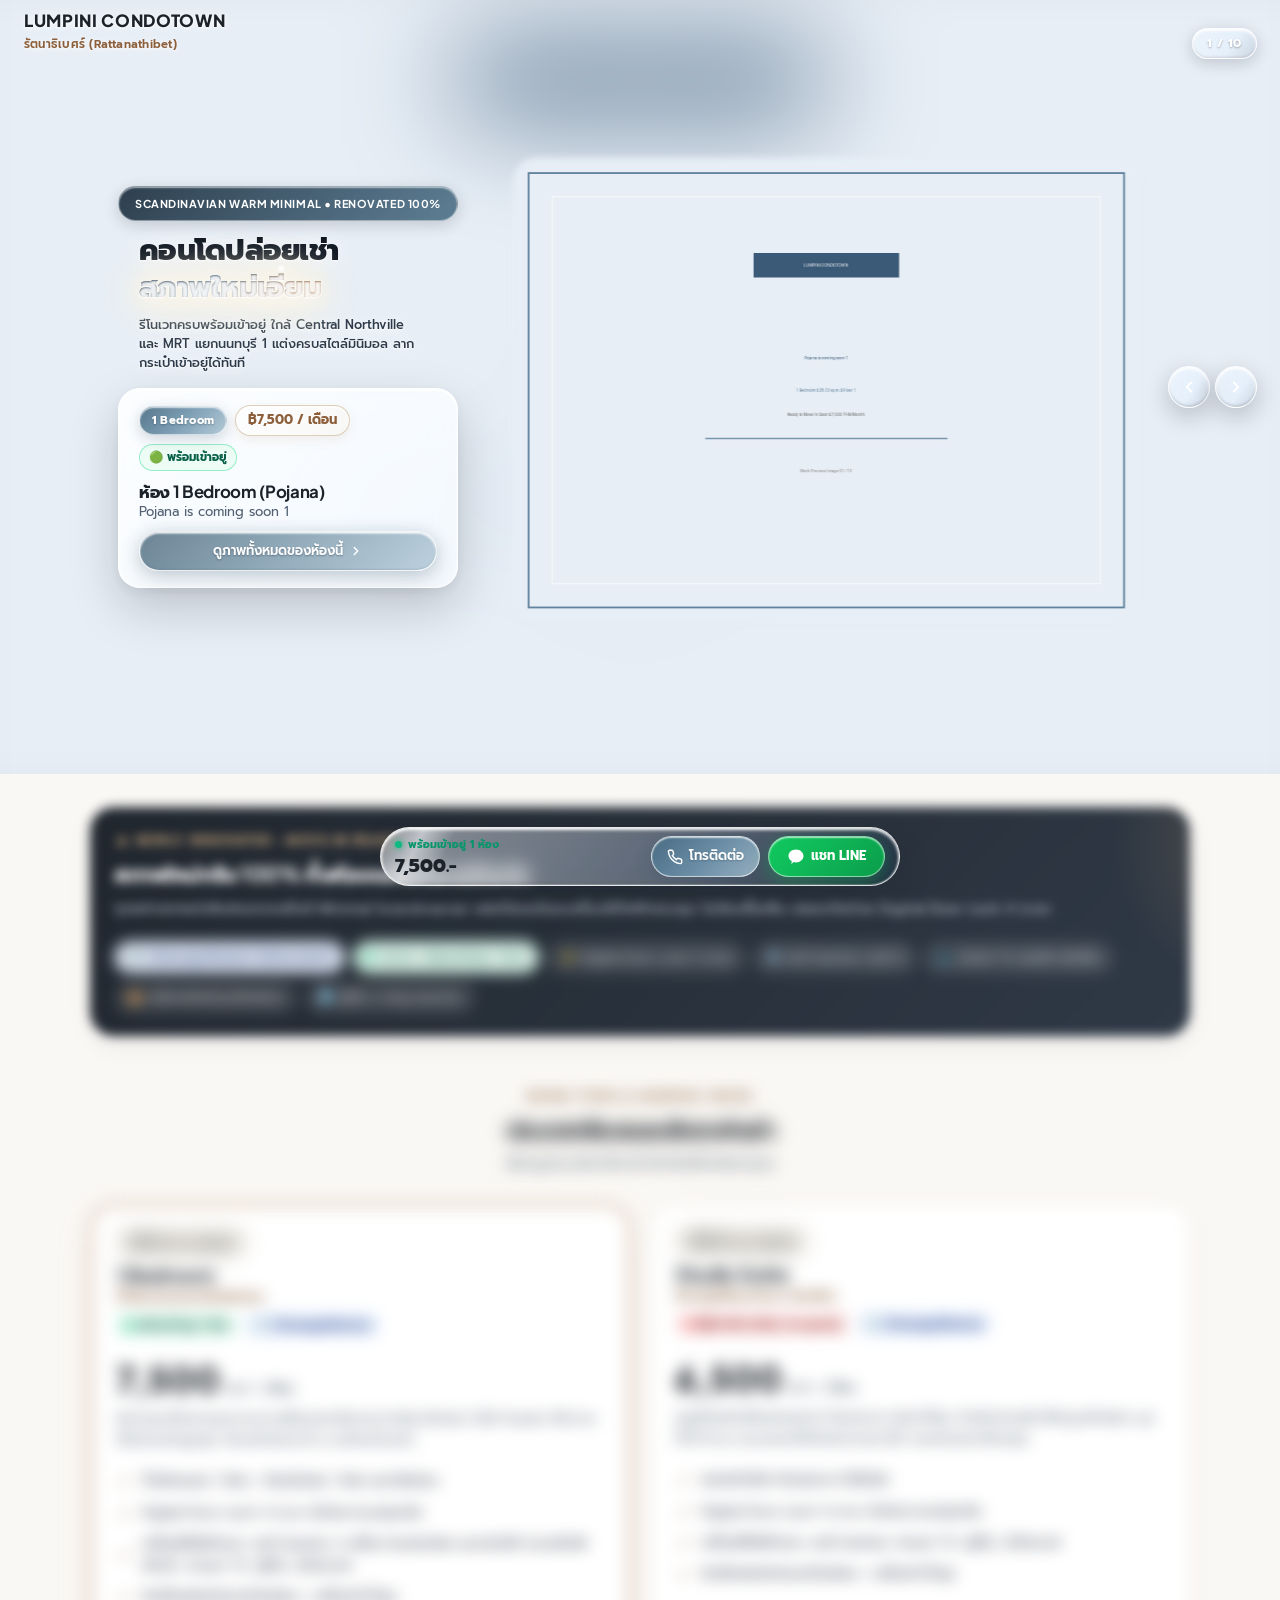
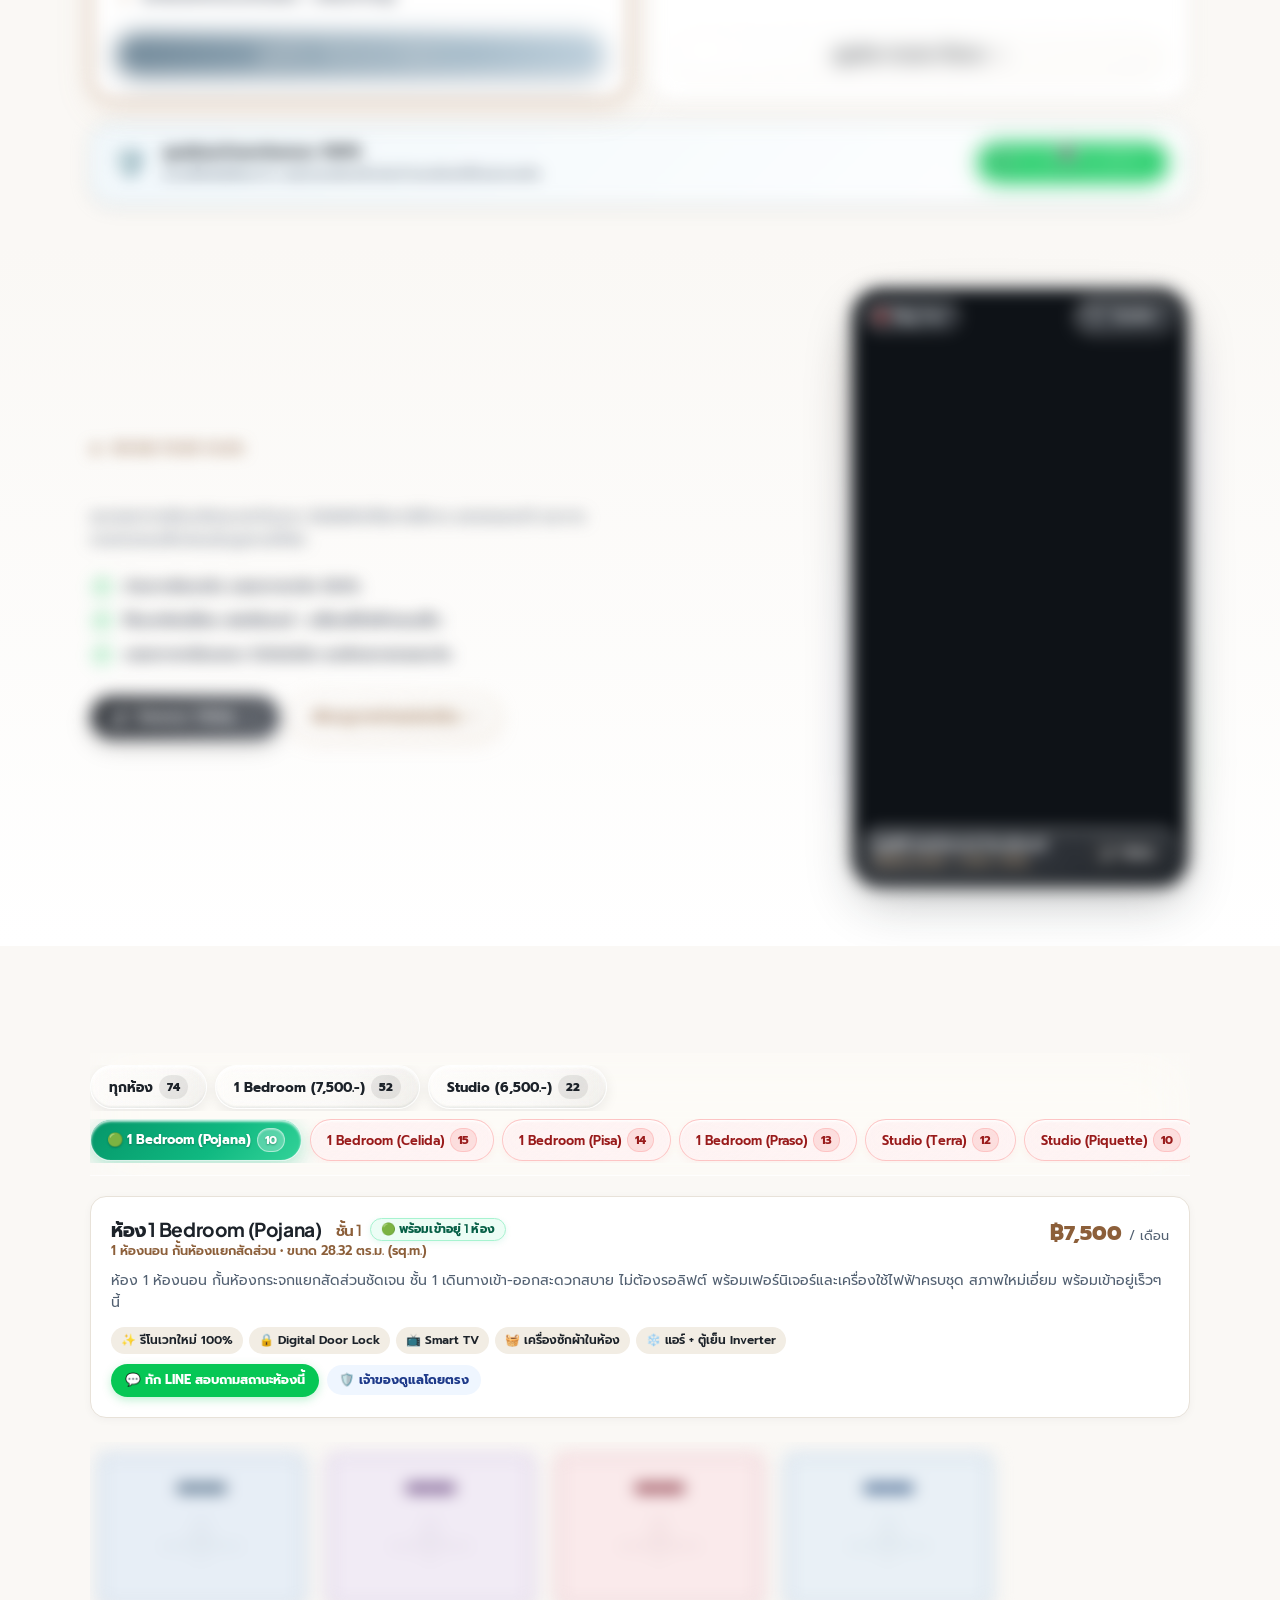
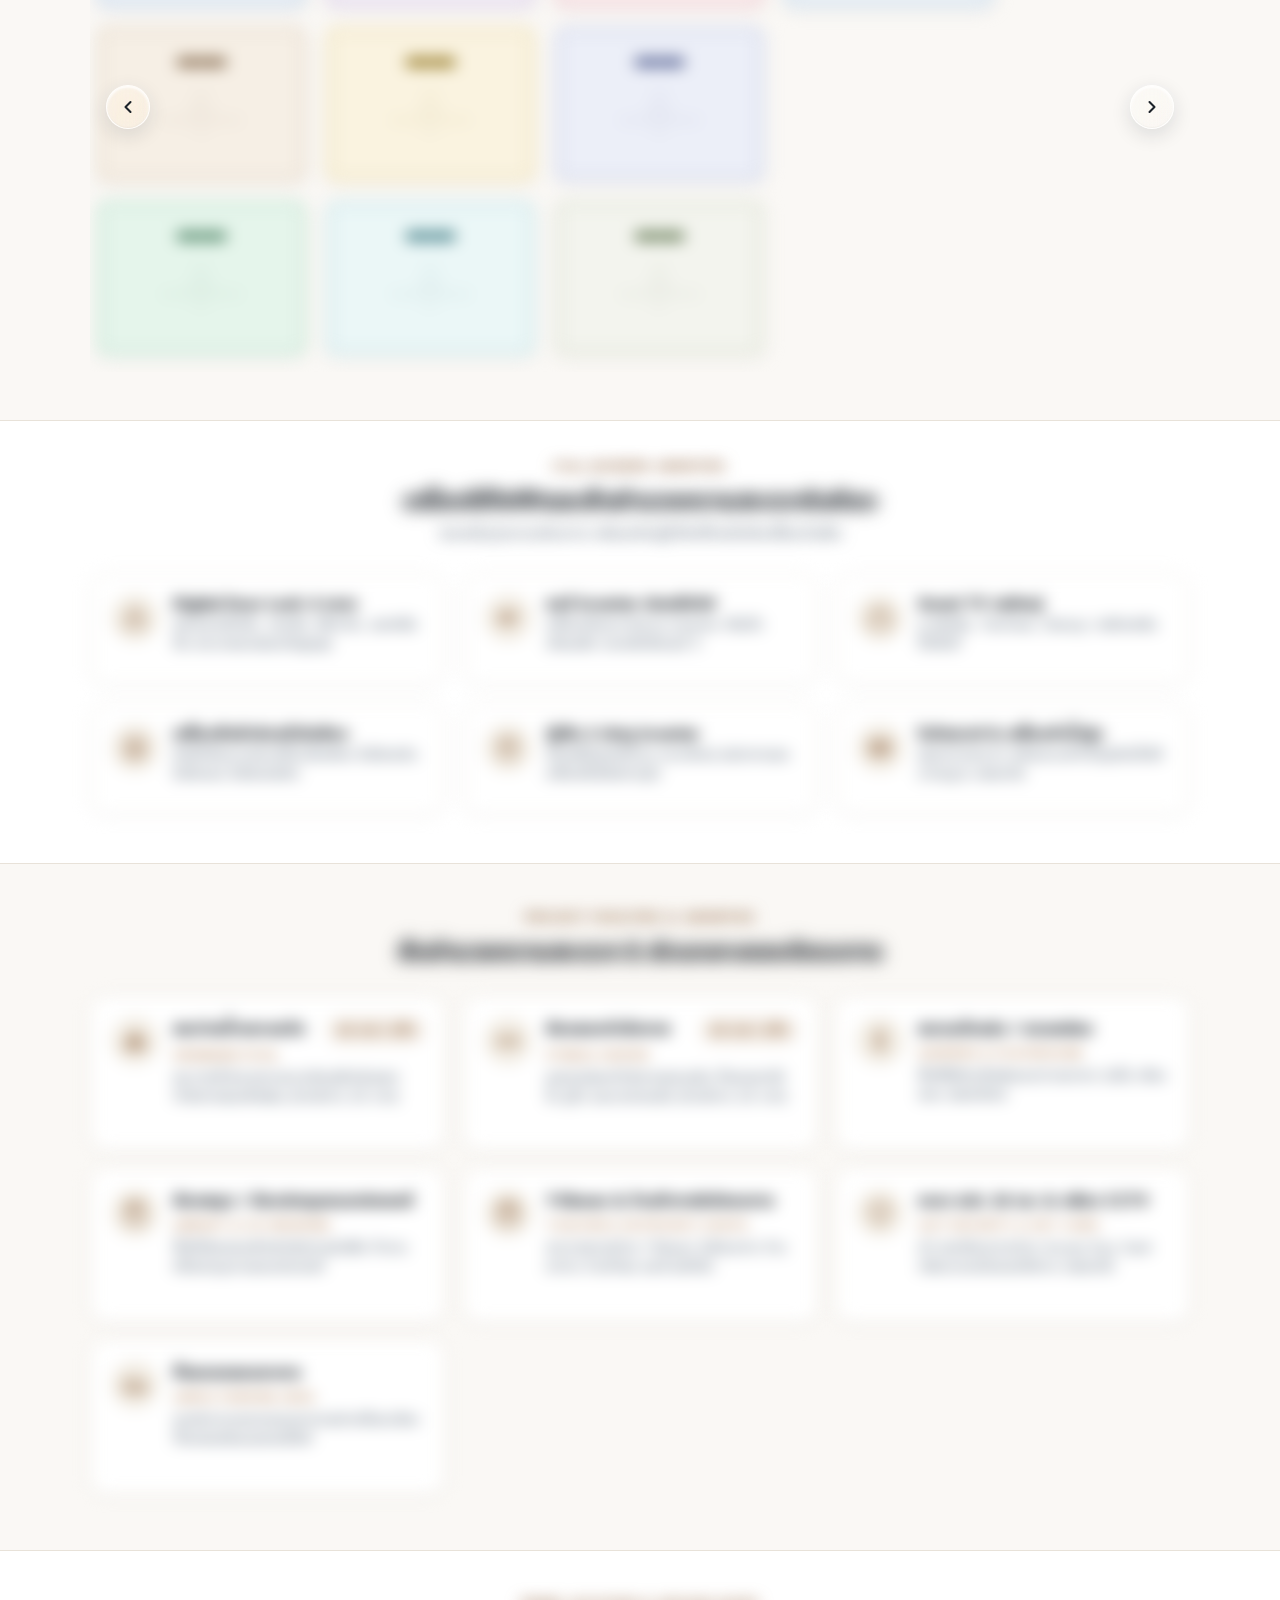
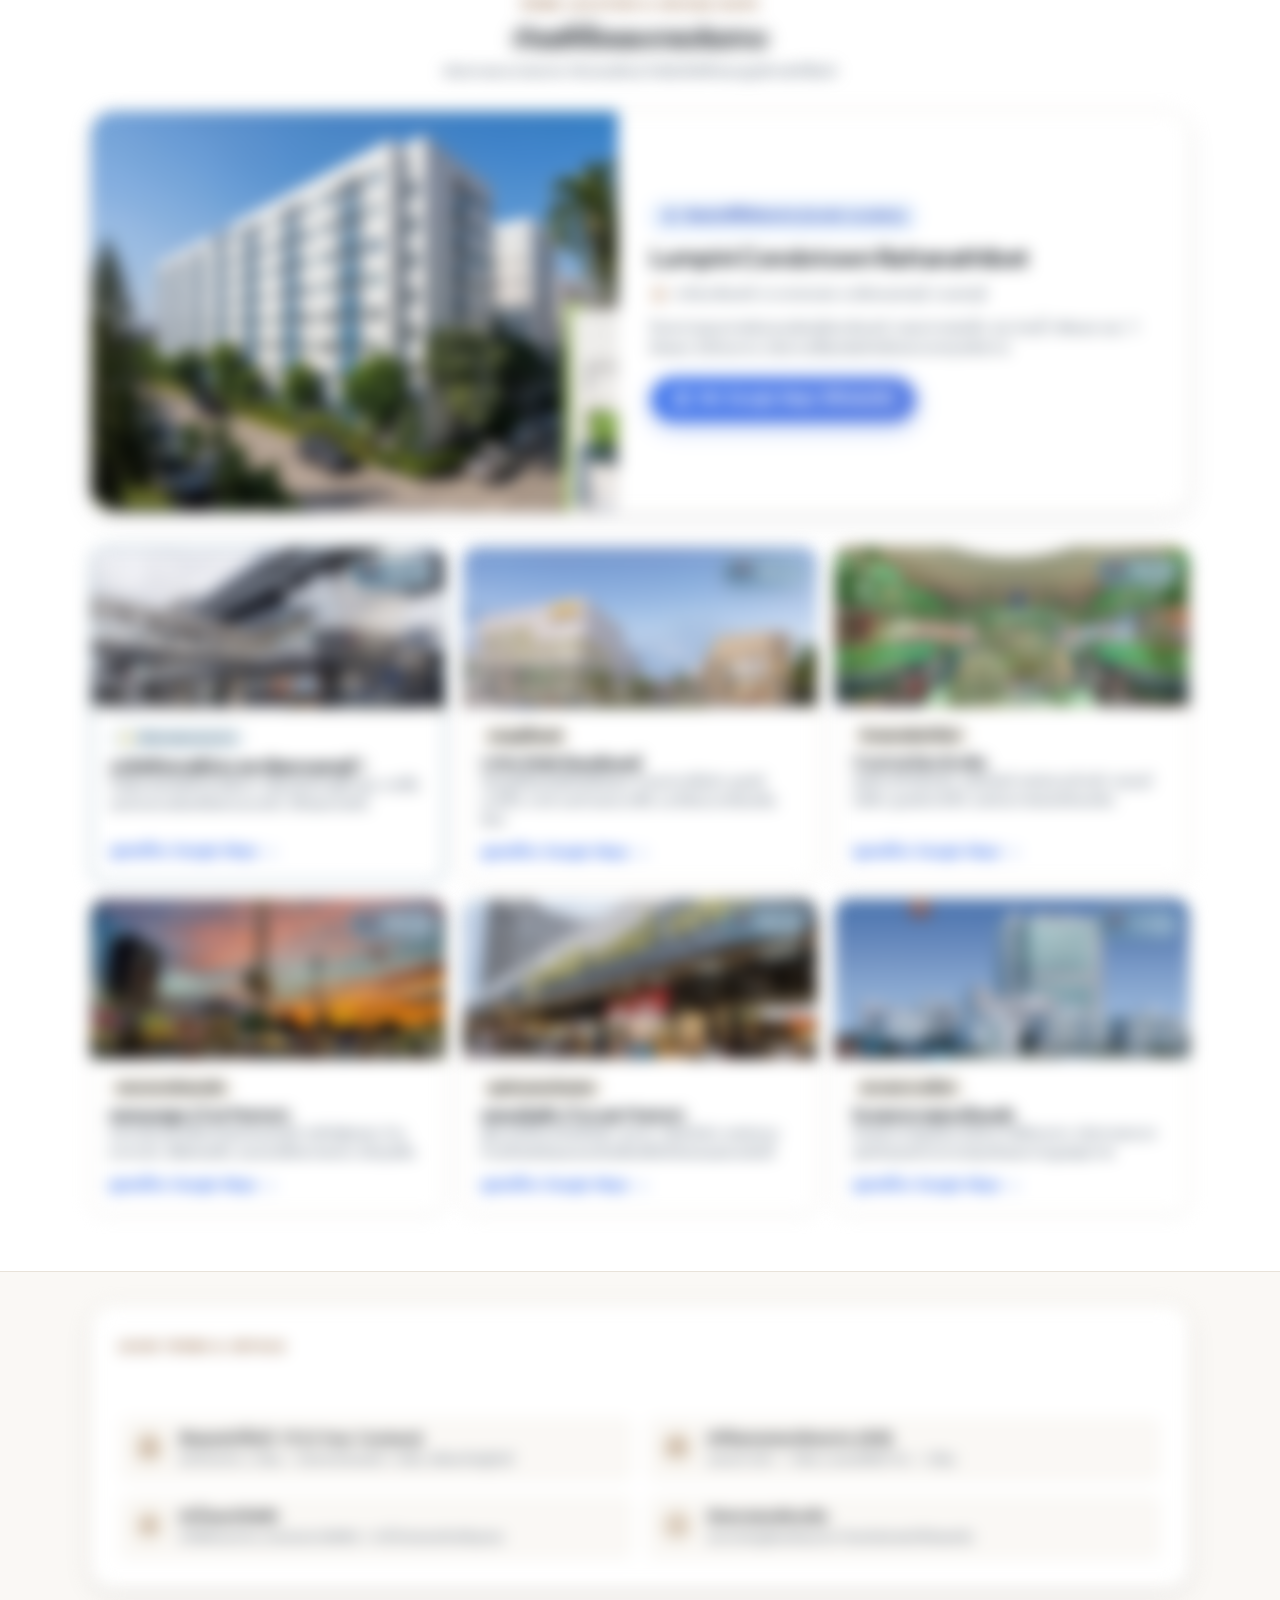
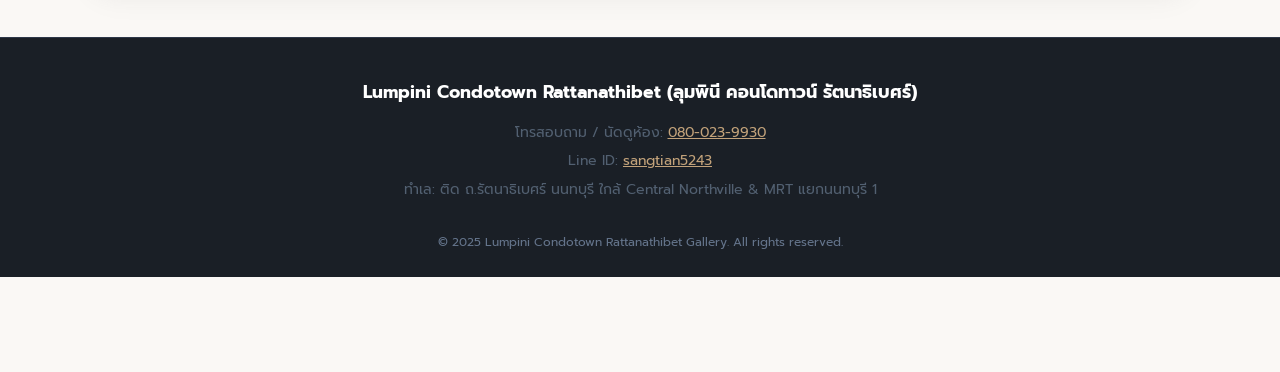
==== commit ed79e1cd: "feat: update availability status banner and 1-bedroom action button for Pojana" ====
--- a/index.html
+++ b/index.html
@@ -64,7 +64,7 @@
               <div class="hero-room-tags">
                 <span class="hero-badge-tag" id="heroDetailBadge">1 Bedroom</span>
                 <span class="hero-price-tag" id="heroDetailPrice">฿7,500 / เดือน</span>
-                <span class="hero-occupied-badge available" id="heroDetailStatus">🟢 พร้อมเข้าอยู่ 1 ห้อง</span>
+                <span class="hero-occupied-badge available" id="heroDetailStatus">🟢 พร้อมเข้าอยู่</span>
               </div>
               <div class="hero-room-text-group">
                 <h3 class="hero-slide-title" id="heroDetailTitle">ห้อง 1 Bedroom (Pojana)</h3>
@@ -111,7 +111,7 @@
             <p class="banner-desc">ทุกอย่างตกแต่งใหม่หมดจดสไตล์ Minimal Scandinavian เฟอร์นิเจอร์และเครื่องใช้ไฟฟ้าครบชุด ไม่ต้องซื้อเพิ่ม ปลอดภัยด้วย Digital Door Lock 4 ระบบ</p>
             <div class="banner-pills">
               <span class="banner-pill banner-pill-owner">🛡️ เจ้าของดูแลโดยตรง ไม่ผ่านนายหน้า</span>
-              <span class="banner-pill banner-pill-status"><span class="live-dot"></span> สถานะ: มีผู้เช่าครบแล้วทุกห้อง</span>
+              <span class="banner-pill banner-pill-status available"><span class="live-dot"></span> สถานะ: พร้อมเข้าอยู่ 1 ห้อง</span>
               <span class="banner-pill">✨ Digital Door Lock 4 ระบบ</span>
               <span class="banner-pill">❄️ แอร์ Inverter เบอร์ 5</span>
               <span class="banner-pill">📺 Smart TV รองรับ Netflix</span>
@@ -178,8 +178,8 @@
               </li>
             </ul>
 
-            <button class="btn-card-action btn-primary-action" onclick="filterByType('1bed', true)">
-              <span>ดูรูปห้อง 1 Bedroom ทั้งหมด</span>
+            <button class="btn-card-action btn-primary-action" onclick="filterByUnit('pojana', true)">
+              <span>ดูรูปห้อง 1 Bedroom Pojana</span>
               <svg width="16" height="16" viewBox="0 0 24 24" fill="none" stroke="currentColor" stroke-width="2.5"><path d="m9 18 6-6-6-6"/></svg>
             </button>
           </div>
--- a/css/style.css
+++ b/css/style.css
@@ -3629,6 +3629,17 @@
   border-color: rgba(248, 113, 113, 0.5) !important;
 }
 
+.banner-pill-status.available {
+  background: rgba(236, 253, 245, 0.95) !important;
+  color: #065F46 !important;
+  border-color: rgba(110, 231, 183, 0.7) !important;
+}
+
+.banner-pill-status.available .live-dot {
+  background-color: #10B981 !important;
+  box-shadow: 0 0 6px #10B981 !important;
+}
+
 /* Pricing Card Status */
 .card-status-row {
   display: flex;
